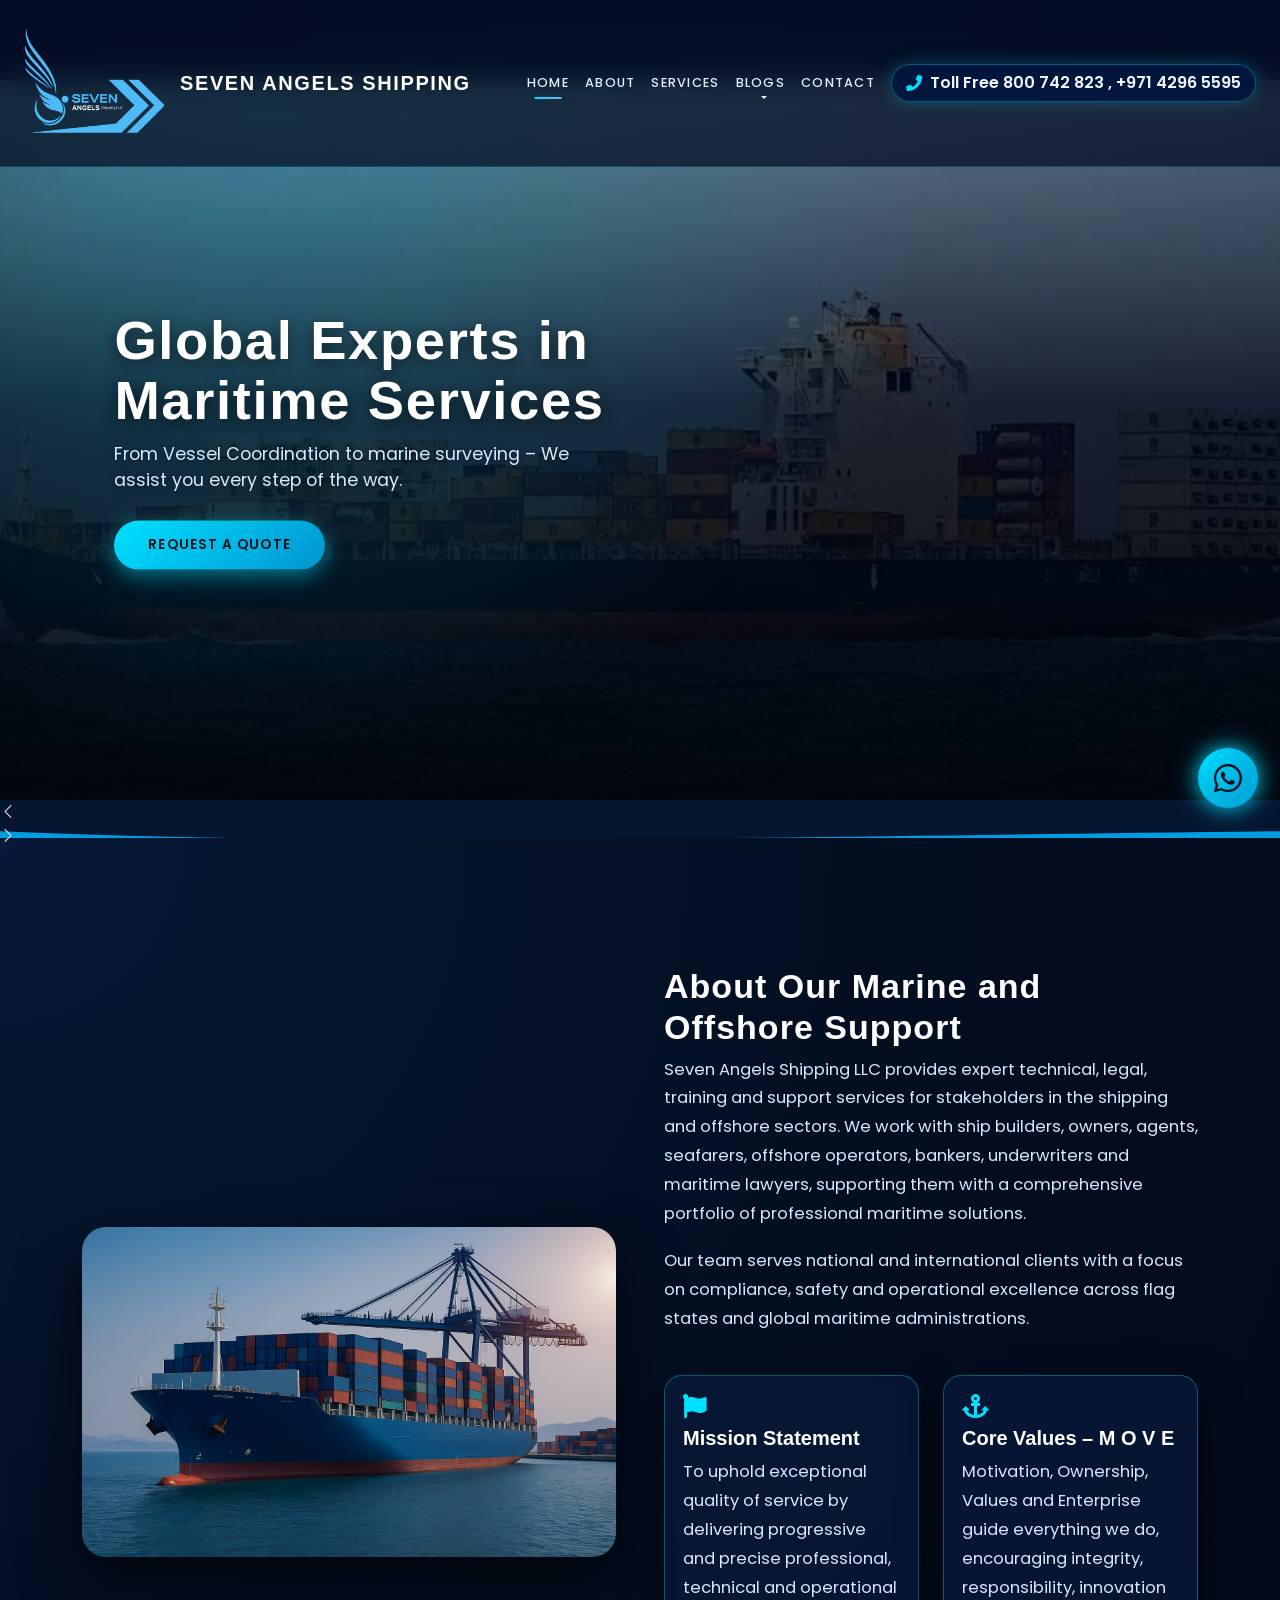
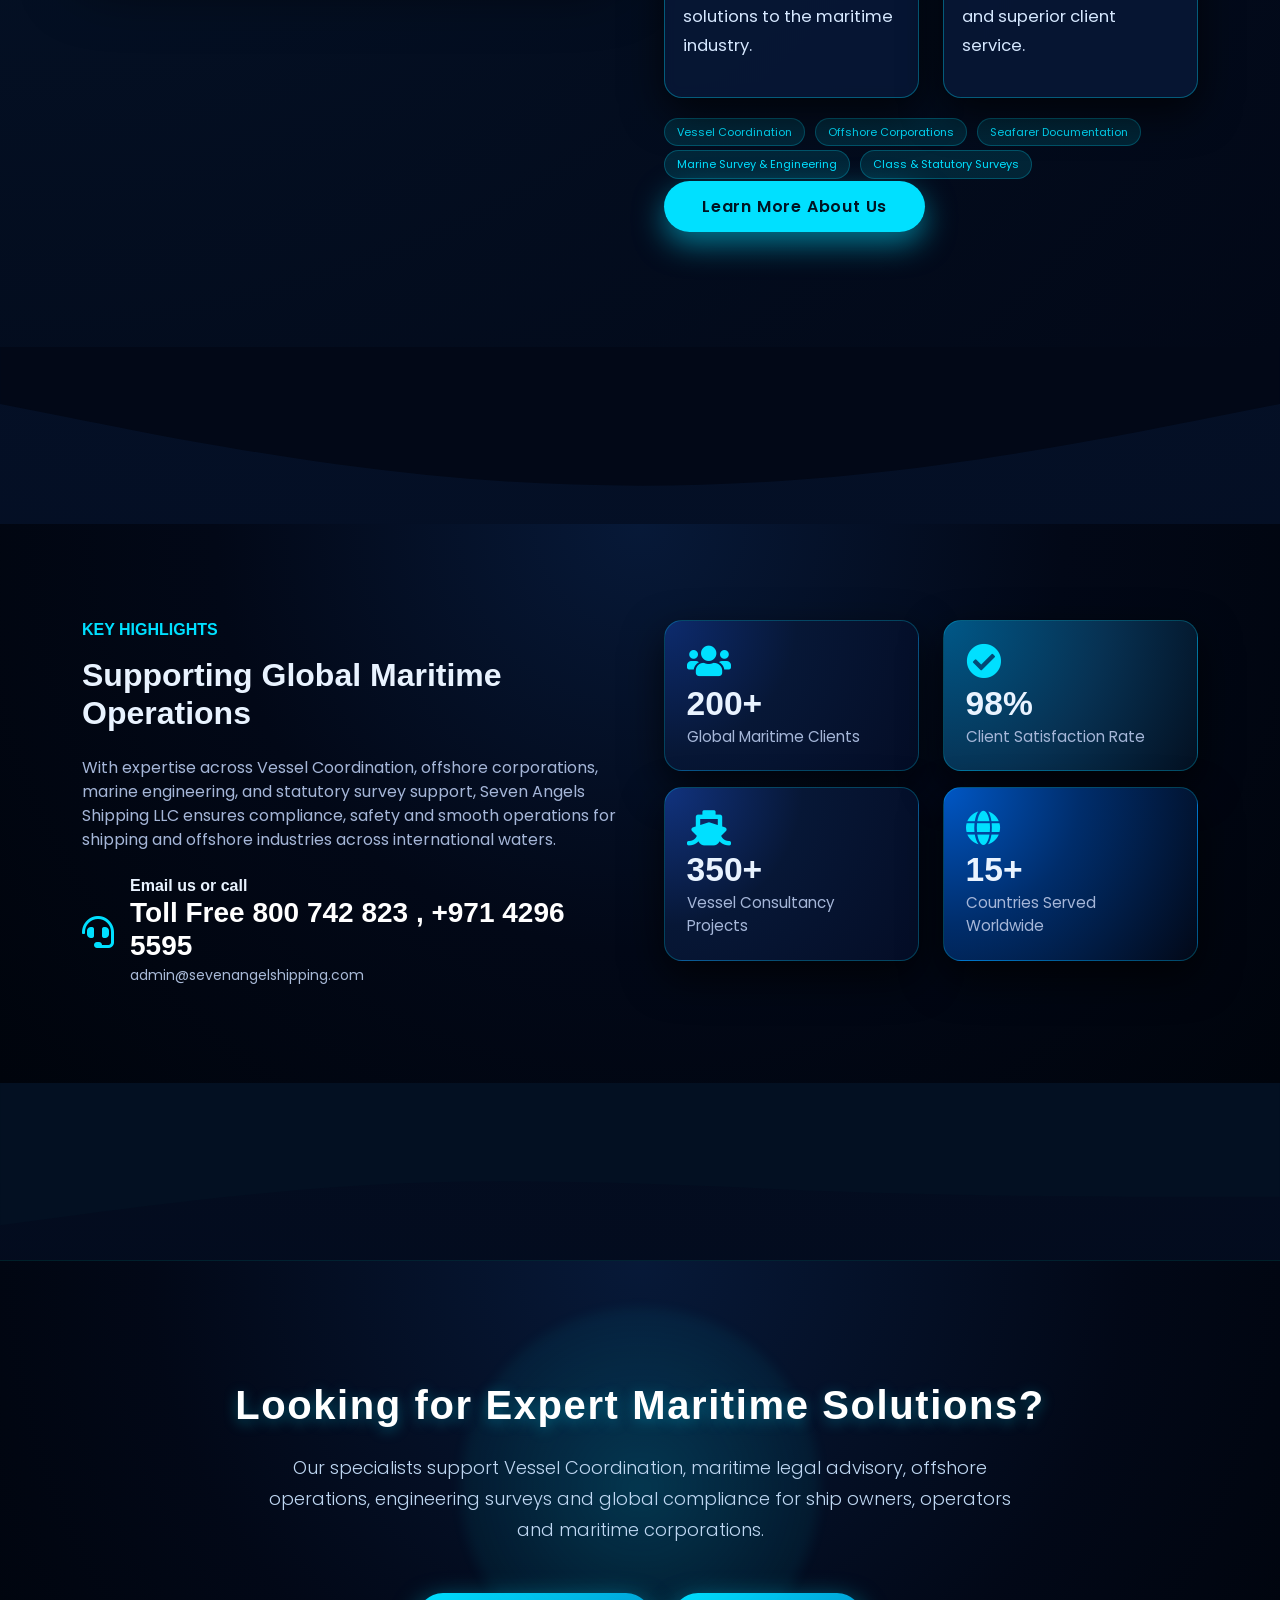
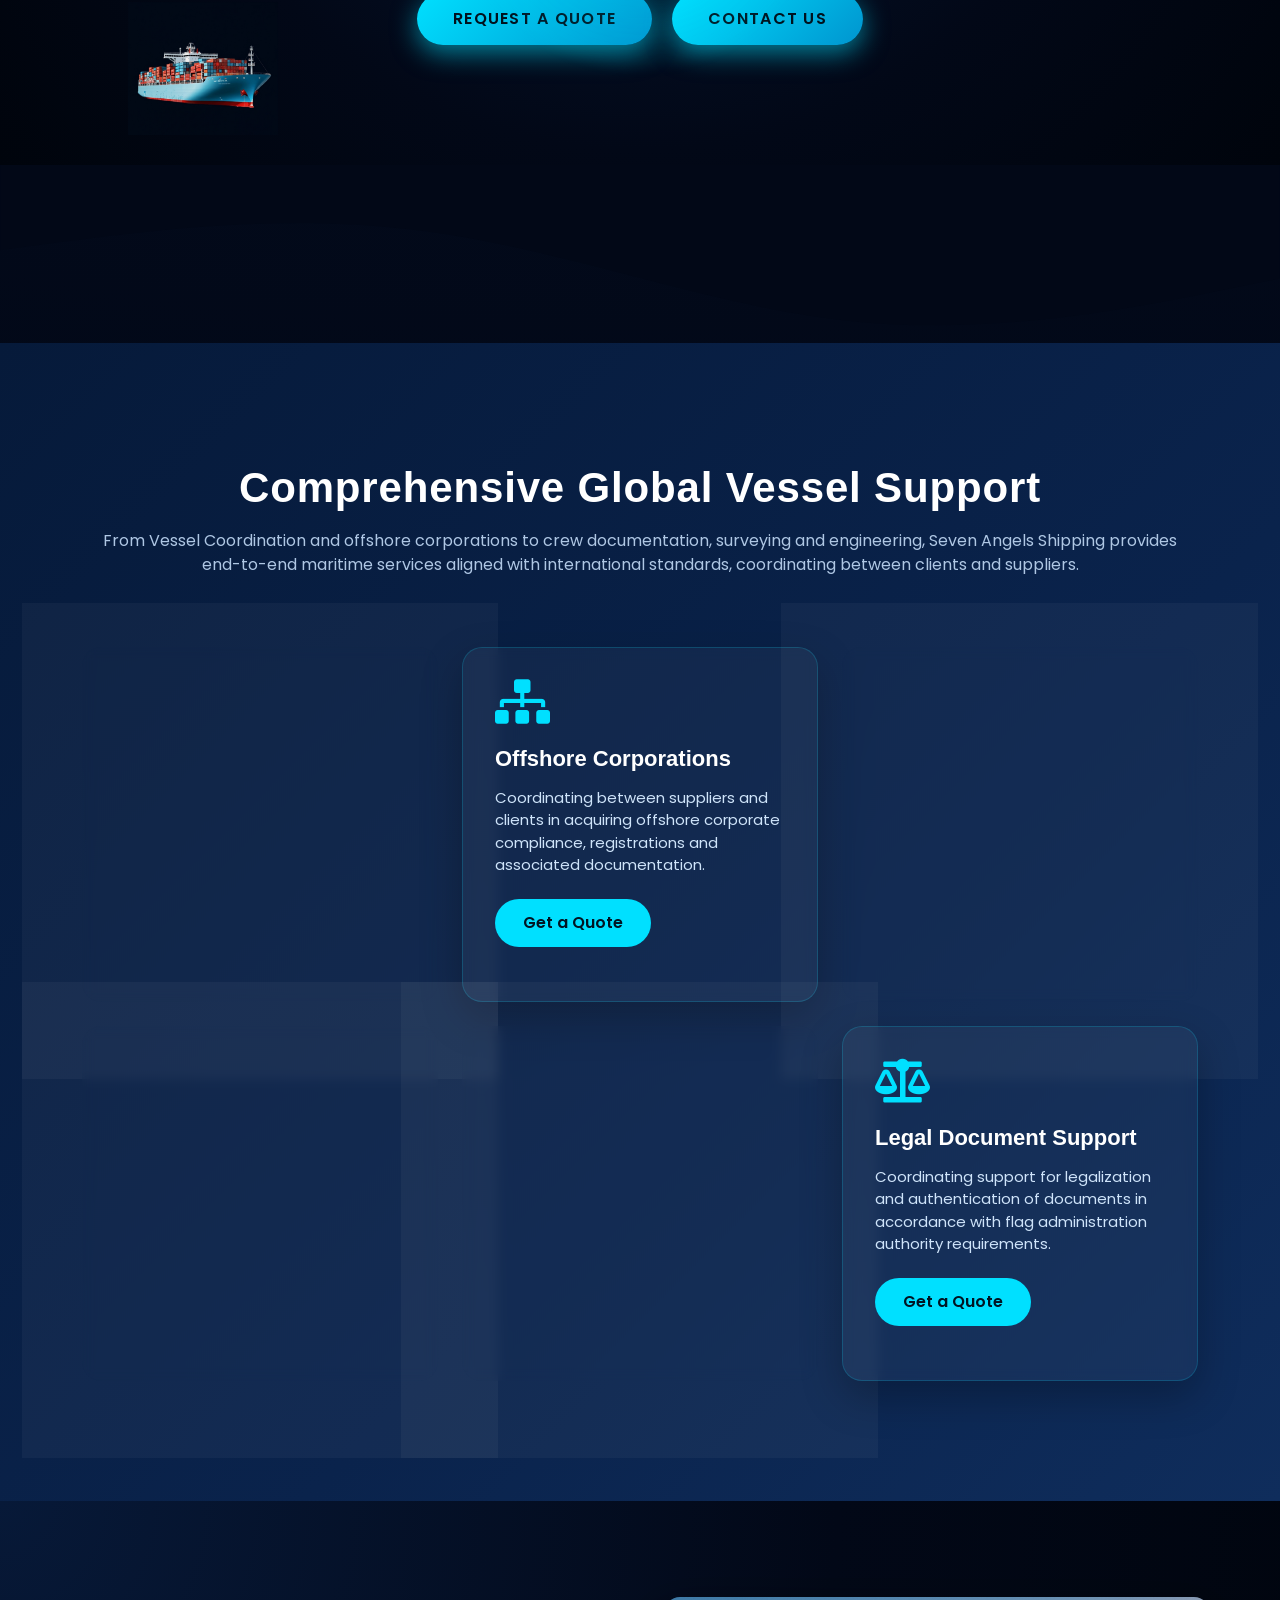
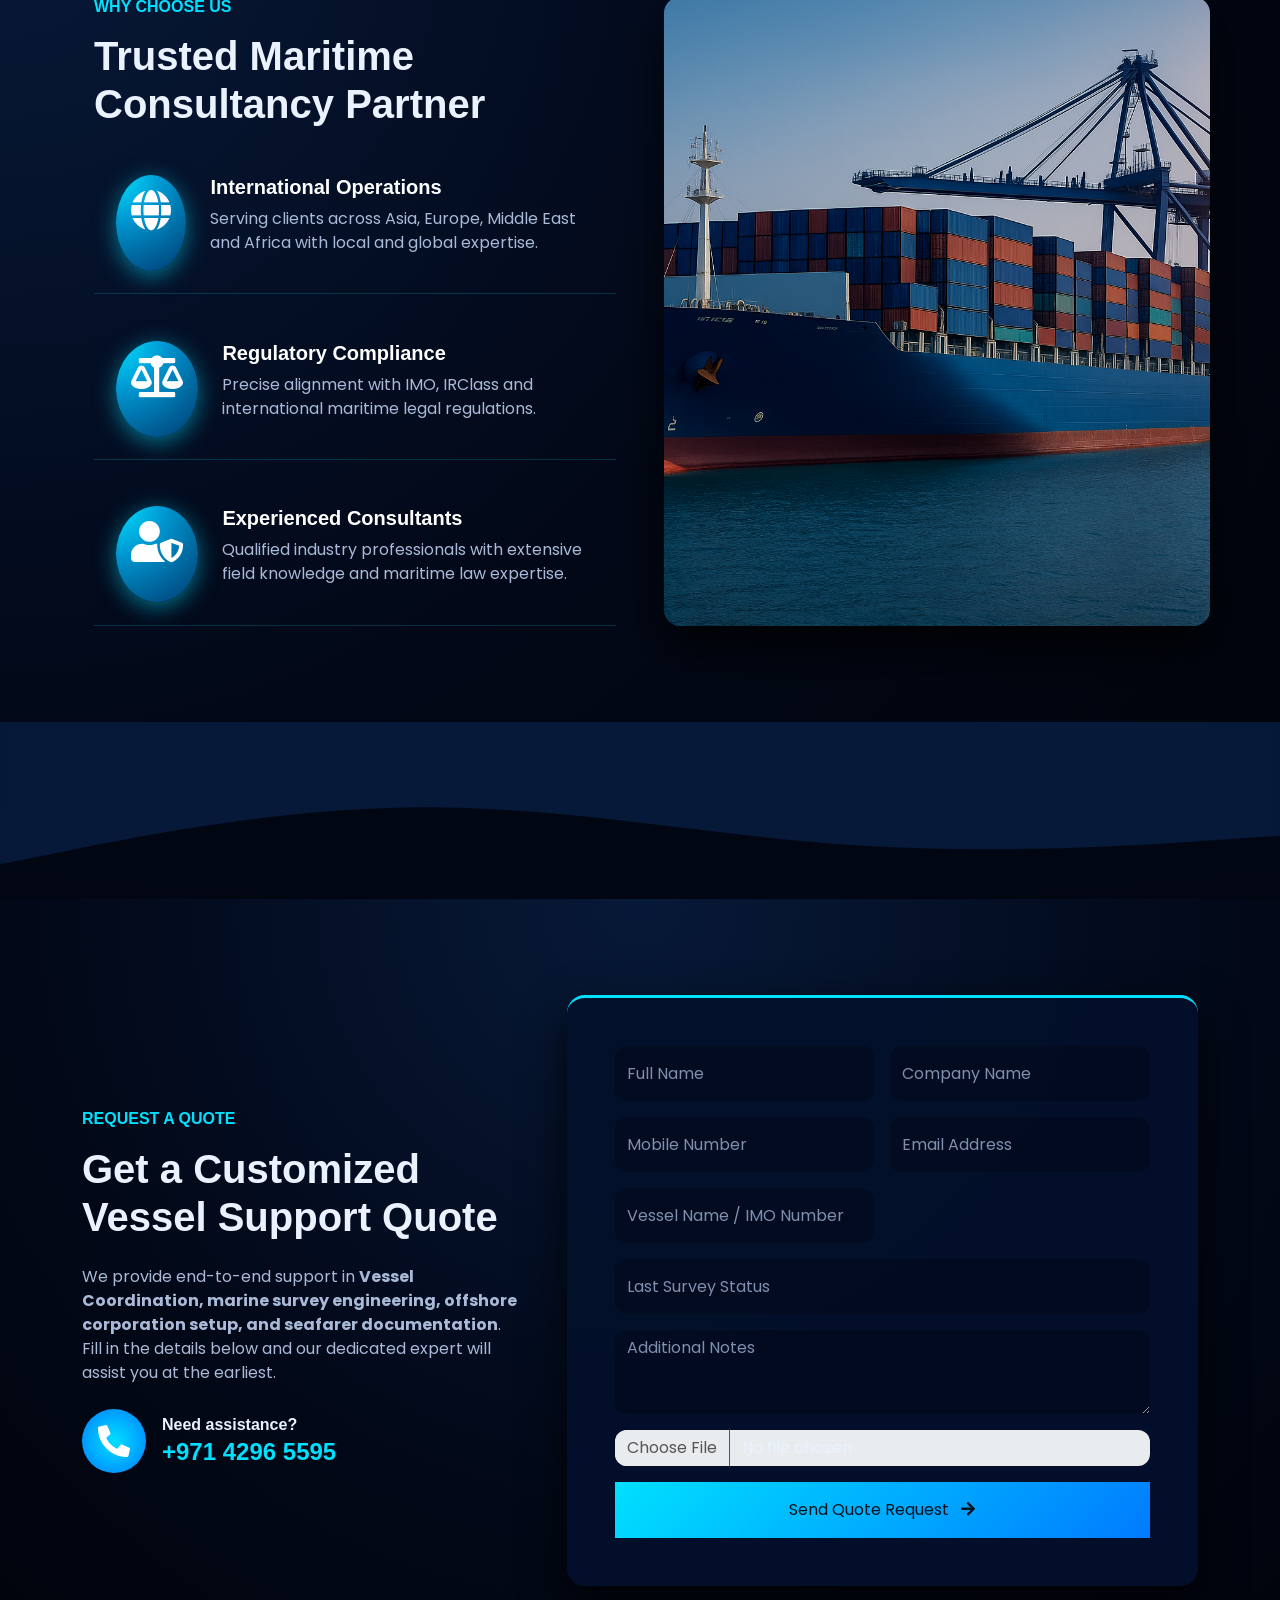
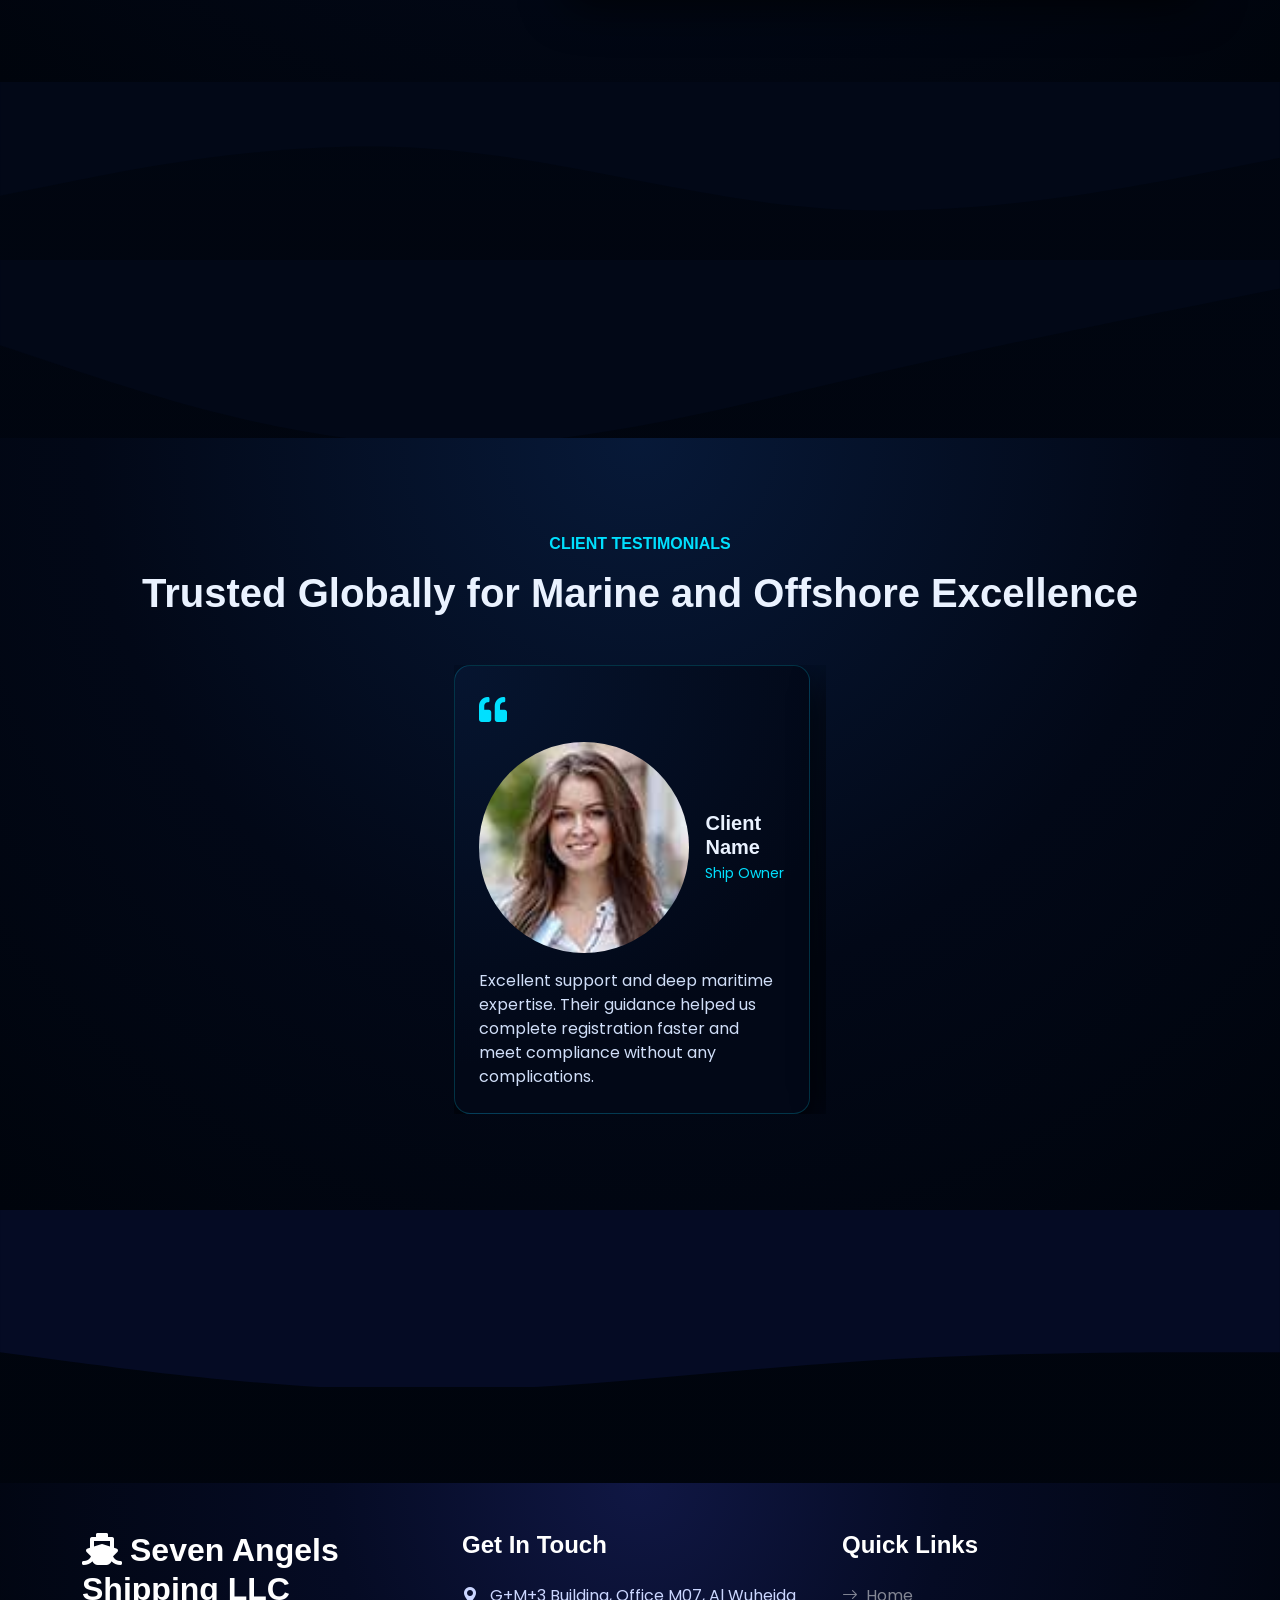
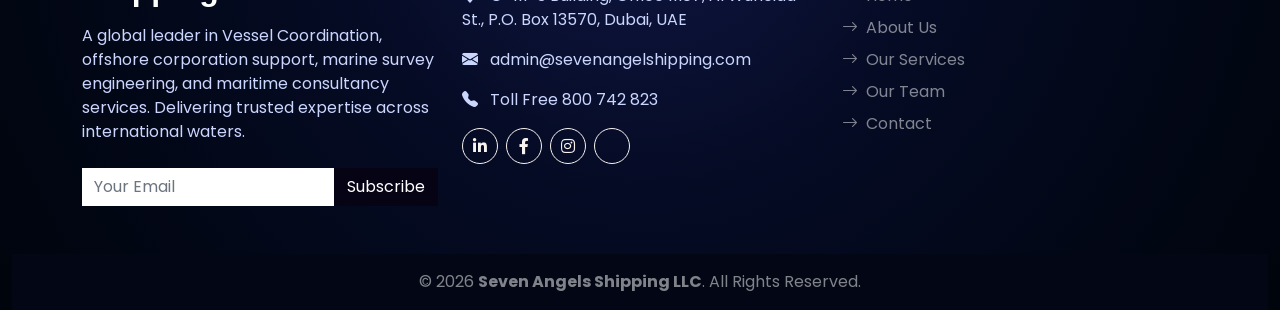
==== index.html @ 39bf5e24 "Update index.html" ====
<!DOCTYPE html>
<html lang="en">

<head>
    <meta charset="utf-8">
    <title>Seven Angels Shipping LLC | Vessel Coordination & Maritime Solutions Dubai</title>
    <meta name="viewport" content="width=device-width, initial-scale=1">
    <meta name="description"
        content="Seven Angels Shipping LLC provides Vessel Coordination, offshore corporation support, marine surveying, crew documentation and maritime engineering solutions in Dubai, UAE.">
    <meta name="keywords"
        content="Seven Angels Shipping, Vessel Coordination UAE, Marine Survey Dubai, Offshore Company Setup, Maritime Consultancy UAE, Crew Certification, Ship Engineering, Marine Documentation">
    <link rel="canonical" href="https://www.sevenangelsshipping.com/">

    <!-- Open Graph -->
    <meta property="og:title" content="Seven Angels Shipping LLC - Maritime & Offshore Solutions">
    <meta property="og:description" content="Marine legal, surveying & registration services trusted globally.">
    <meta property="og:image" content="img/sevenangelsslogo.png">
    <meta property="og:url" content="https://www.sevenangelsshipping.com">
    <meta property="og:type" content="website">

    <!-- Favicon -->
    <link href="img/sevenangelsslogo.png" rel="icon">

    <!-- Fonts & Icons -->
    <link href="https://fonts.googleapis.com/css2?family=Poppins:wght@400;500;600;700&display=swap" rel="stylesheet">
    <link href="https://cdnjs.cloudflare.com/ajax/libs/font-awesome/5.10.0/css/all.min.css" rel="stylesheet">
    <link href="https://cdn.jsdelivr.net/npm/bootstrap-icons@1.4.1/font/bootstrap-icons.css" rel="stylesheet">

    <!-- Libraries -->
    <link href="lib/owlcarousel/assets/owl.carousel.min.css" rel="stylesheet">
    <link href="css/bootstrap.min.css" rel="stylesheet">

    <!-- ================== PAGE CSS ================== -->
    <style>
        :root {
            --sa-blue-main: #1A73E8;
            --sa-blue-deep: #0B4BB3;
            --sa-blue-soft: #64B5F6;
            --sa-dark: #0A2D5A;
            --sa-bg-deep: #020817;
            --sa-text-main: #E5EEFF;
            --sa-text-muted: #A5B6D8;
            --midnight-blue: #061A3A;
            --ocean-glow: #00E0FF;
        }

        * {
            box-sizing: border-box;
        }

        html,
        body {
            margin: 0;
            padding: 0;
        }

        body {
            font-family: 'Poppins', sans-serif;
            background: radial-gradient(circle at top, #071938 0%, #020817 45%, #00040c 100%);
            color: var(--sa-text-main);
            overflow-x: hidden;
        }

        img {
            max-width: 100%;
            height: auto;
            display: block;
        }

        a {
            text-decoration: none;
        }

        /* ===================== NAVBAR ===================== */

        .sa-navbar {
            background: rgba(3, 11, 32, 0.7);
            backdrop-filter: blur(14px);
            transition: background 0.35s ease, box-shadow 0.35s ease, padding 0.2s ease;
            padding: 8px 0;
            border-bottom: 1px solid rgba(0, 224, 255, 0.18);
            z-index: 9999;
        }

        .sa-navbar.scrolled {
            background: rgba(5, 16, 43, 0.97);
            box-shadow: 0 10px 35px rgba(0, 0, 0, 0.65);
        }

        .sa-navbar .navbar-brand img {
            height: 140px;
            width: auto;
        }

        @media (max-width: 480px) {
            .sa-navbar .navbar-brand img {
                height: 65px;
            }
        }


        .sa-navbar .navbar-brand h2 {
            font-size: 20px;
            color: #ffffff;
            letter-spacing: 0.08em;
            font-weight: 700;
            text-transform: uppercase;
            margin: 0;
        }

        .sa-navbar .nav-link {
            color: #E3EEFF !important;
            font-weight: 500;
            padding: 12px 16px;
            letter-spacing: 0.10em;
            text-transform: uppercase;
            font-size: 0.8rem;
            transition: color 0.3s ease;
            position: relative;
        }

        .sa-navbar .nav-link::after {
            content: "";
            position: absolute;
            left: 50%;
            bottom: 6px;
            width: 0;
            height: 2px;
            background: linear-gradient(90deg, #00e0ff, #64b5f6);
            transform: translateX(-50%);
            transition: width 0.25s ease;
        }

        .sa-navbar .nav-link:hover {
            color: #00e0ff !important;
        }

        .sa-navbar .nav-link:hover::after,
        .sa-navbar .nav-link.active::after {
            width: 46%;
        }

        .dropdown-menu {
            border-radius: 14px;
            background: #050e24;
            border: 1px solid rgba(0, 224, 255, 0.25);
            padding: 6px 0;
            box-shadow: 0 18px 40px rgba(0, 0, 0, 0.7);
        }

        .dropdown-menu .dropdown-item {
            padding: 10px 18px;
            font-size: 0.85rem;
            color: #e6f1ff;
        }

        .dropdown-menu .dropdown-item:hover {
            background: rgba(0, 224, 255, 0.08);
            color: #00e0ff;
        }

        .navbar-toggler {
            border: none;
        }

        .navbar-toggler:focus {
            box-shadow: none;
            outline: none;
        }

        .navbar-dark .navbar-toggler-icon {
            background-image: url("data:image/svg+xml,%3csvg xmlns='http://www.w3.org/2000/svg' viewBox='0 0 30 30'%3e%3cpath stroke='rgba%28255,255,255,0.9%29' stroke-linecap='round' stroke-miterlimit='10' stroke-width='2' d='M4 7h22M4 15h22M4 23h22'/%3e%3c/svg%3e");
        }

        .navbar-collapse {
            text-align: right;
        }

        .phone-badge {
            background: rgba(2, 23, 63, 0.95);
            border: 1px solid rgba(0, 224, 255, 0.35);
            color: #f0f7ff;
            border-radius: 999px;
            padding: 6px 14px;
            font-weight: 600;
            display: inline-flex;
            align-items: center;
            gap: 8px;
            box-shadow: 0 0 18px rgba(0, 224, 255, 0.25);
            white-space: nowrap;
        }

        .phone-badge i {
            color: #00e0ff;
        }

        @media (max-width: 991.98px) {
            .navbar-collapse {
                background: rgba(3, 11, 32, 0.98);
                margin-top: 8px;
                border-radius: 0 0 12px 12px;
                padding: 8px 0;
            }

            .phone-badge {
                display: none !important;
            }

            .sa-navbar .nav-link {
                padding: 10px 18px;
            }
        }

        @media (max-width: 400px) {
            .sa-navbar .navbar-brand img {
                height: 52px;
            }

            .sa-navbar .navbar-brand h2 {
                font-size: 14px;
            }
        }

        /* ===================== HERO / CAROUSEL ===================== */

        .header-carousel .owl-carousel-item {
            position: relative;
        }

        .header-carousel .owl-carousel-item img {
            height: 80vh;
            width: 100%;
            object-fit: cover;
            filter: brightness(88%) contrast(108%) saturate(115%);
        }

        .carousel-overlay {
            position: absolute;
            inset: 0;
            background:
                radial-gradient(circle at 20% 0%, rgba(0, 224, 255, 0.23), transparent 55%),
                linear-gradient(to bottom, rgba(1, 6, 20, 0.1), rgba(3, 9, 27, 0.82) 45%, rgba(1, 4, 12, 0.97) 100%);
            z-index: 1;
        }

        .carousel-caption-container {
            position: absolute;
            top: 50%;
            left: 8%;
            transform: translateY(-50%);
            z-index: 2;
            max-width: 600px;
        }

        .banner-title {
            font-size: 3.4rem;
            font-weight: 800;
            color: #ffffff;
            letter-spacing: 0.03em;
            line-height: 1.1;
            text-shadow: 0 4px 16px rgba(0, 0, 0, 0.6);
        }

        .banner-sub {
            font-size: 1.1rem;
            color: #d7eaff;
            max-width: 460px;
            margin-top: 10px;
            margin-bottom: 28px;
            text-shadow: 0 2px 10px rgba(0, 0, 0, 0.5);
        }

        .btn-banner {
            background: linear-gradient(135deg, #00e0ff, #0095cf);
            padding: 14px 34px;
            border-radius: 30px;
            color: #00121e;
            font-weight: 600;
            border: none;
            letter-spacing: 0.08em;
            text-transform: uppercase;
            font-size: 0.85rem;
            box-shadow: 0 6px 22px rgba(0, 224, 255, 0.5);
            transition: 0.35s ease;
        }

        .btn-banner:hover {
            background: #5af1ff;
            color: #00121e;
            transform: translateY(-3px);
            box-shadow: 0 12px 30px rgba(0, 224, 255, 0.7);
        }

        @media (max-width: 768px) {
            .header-carousel .owl-carousel-item img {
                height: 60vh;
            }

            .carousel-caption-container {
                left: 6%;
                max-width: 92%;
            }

            .banner-title {
                font-size: 2.1rem;
            }

            .banner-sub {
                font-size: 0.95rem;
                margin-bottom: 20px;
            }

            .btn-banner {
                padding: 10px 24px;
                font-size: 0.8rem;
            }
        }

        @media (max-width: 480px) {
            .header-carousel .owl-carousel-item img {
                height: 56vh;
            }

            .banner-title {
                font-size: 1.8rem;
            }
        }

        /* ================= WATER STRIP ================= */
        .water-flow {
            height: 40px;
            margin-top: -30px;
            margin-bottom: -20px;
            overflow: hidden;
        }

        .water-flow svg {
            width: 200%;
            height: 100%;
            animation: waveFlow 16s linear infinite;
            opacity: 0.85;
        }

        @keyframes waveFlow {
            0% {
                transform: translateX(0);
            }

            100% {
                transform: translateX(-50%);
            }
        }

        @media (max-width: 500px) {
            .water-flow {
                height: 28px;
                margin-top: -20px;
            }
        }

        /* ================= ABOUT PREMIUM ================= */
        .about-premium {
            background: radial-gradient(circle at top left, #071938 0%, #041024 40%, #020817 100%);
            padding: 80px 0;
            position: relative;
            overflow: hidden;
        }

        .ocean-layer {
            position: absolute;
            left: 0;
            width: 200%;
            height: 100px;
            background-repeat: repeat-x;
            bottom: 0;
            opacity: 0.25;
            pointer-events: none;
        }

        .wave-1 {
            background-image: url('img/waves/wave1.svg');
            animation: waveMove 22s linear infinite;
        }

        .wave-2 {
            background-image: url('img/waves/wave2.svg');
            animation: waveMove 32s linear infinite;
            opacity: 0.2;
        }

        .wave-3 {
            background-image: url('img/waves/wave3.svg');
            animation: waveMove 45s linear infinite;
            opacity: 0.15;
        }

        @keyframes waveMove {
            0% {
                transform: translateX(0);
            }

            100% {
                transform: translateX(-50%);
            }
        }

        .about-visual {
            height: 330px;
            border-radius: 24px;
            overflow: hidden;
            box-shadow: 0 25px 60px rgba(0, 0, 0, 0.7);
        }

        .about-visual img {
            width: 100%;
            height: 100%;
            object-fit: cover;
            animation: floatShip 6s ease-in-out infinite;
            opacity: 0.95;
        }

        @keyframes floatShip {
            0% {
                transform: translateY(0);
            }

            50% {
                transform: translateY(-10px);
            }

            100% {
                transform: translateY(0);
            }
        }

        .about-text-area {
            color: #E8F4FF;
        }

        .about-text-area h2 {
            font-size: 34px;
            font-weight: 800;
            letter-spacing: 0.03em;
            color: #ffffff;
        }

        .about-text-area p {
            font-size: 16.5px;
            line-height: 1.75;
            margin-bottom: 18px;
            color: #d6e8ff;
        }

        .premium-card {
            background: rgba(9, 25, 58, 0.76);
            border: 1px solid rgba(0, 224, 255, 0.35);
            padding: 18px;
            border-radius: 18px;
            backdrop-filter: blur(6px);
            transition: 0.35s ease;
            box-shadow: 0 14px 40px rgba(0, 0, 0, 0.7);
            height: 100%;
        }

        .premium-card:hover {
            transform: translateY(-4px);
            box-shadow: 0 20px 50px rgba(0, 224, 255, 0.28);
            border-color: var(--ocean-glow);
        }

        .premium-card i {
            font-size: 24px;
            color: var(--ocean-glow);
            margin-bottom: 8px;
        }

        .premium-pill {
            display: inline-block;
            padding: 5px 12px;
            border-radius: 999px;
            background: rgba(0, 224, 255, 0.12);
            color: var(--ocean-glow);
            font-size: 11px;
            margin: 4px 6px 0 0;
            border: 1px solid rgba(0, 224, 255, 0.25);
        }

        .btn-premium {
            background: var(--ocean-glow);
            color: #001423;
            padding: 14px 38px;
            border-radius: 30px;
            font-weight: 600;
            letter-spacing: 0.05em;
            border: none;
            transition: 0.35s ease;
            box-shadow: 0 12px 30px rgba(0, 224, 255, 0.5);
        }

        .btn-premium:hover {
            background: #5af1ff;
            transform: translateY(-3px);
            box-shadow: 0 14px 40px rgba(0, 224, 255, 0.8);
        }

        @media (max-width: 600px) {
            .about-premium {
                padding: 50px 0;
            }

            .about-visual {
                height: 220px;
                border-radius: 14px;
            }

            .about-text-area h2 {
                font-size: 26px;
            }

            .about-text-area p {
                font-size: 14px;
            }
        }

        /* ============ WAVES BETWEEN SECTIONS ============ */
        .wave-divider svg {
            display: block;
            width: 100%;
            height: auto;
        }

        /* ================= FACTS SECTION ================= */
        .facts-sa {
            background: radial-gradient(circle at top, #071938 0%, #020817 50%, #00040c 100%);
            color: var(--sa-text-main);
        }

        .facts-sa h2,
        .facts-sa h6 {
            color: #e9f3ff;
        }

        .facts-sa p {
            color: var(--sa-text-muted);
        }

        .facts-sa .fact-icon-card {
            border-radius: 18px;
            padding: 1.35rem;
            transition: all 0.4s ease;
            background: radial-gradient(circle at top left, #0d2b6e 0%, #071736 45%, #040d26 100%);
            box-shadow: 0 16px 40px rgba(0, 0, 0, 0.7);
            color: #ffffff;
            border: 1px solid rgba(0, 224, 255, 0.25);
        }

        .facts-sa .fact-icon-card.secondary {
            background: radial-gradient(circle at top left, #11337f 0%, #071736 45%, #040d26 100%);
        }

        .facts-sa .fact-icon-card.light {
            background: radial-gradient(circle at top left, #005888 0%, #073152 55%, #031021 100%);
        }

        .facts-sa .fact-icon-card:hover {
            transform: translateY(-10px);
            box-shadow: 0 22px 50px rgba(0, 224, 255, 0.4);
        }

        .facts-sa .fact-icon-card i {
            font-size: 2.2rem;
            margin-bottom: 0.35rem;
            color: #00e0ff;
        }

        .facts-sa .fact-icon-card h2 {
            font-size: 2.1rem;
            font-weight: 700;
            margin-bottom: 0.1rem;
        }

        .facts-sa .fact-icon-card p {
            font-size: 0.95rem;
            margin: 0;
        }

        /* ================= CTA SECTION ================= */
        .cta-section {
            background: radial-gradient(circle at top, #0b2a63 0%, #031022 60%, #00040c 100%);
            color: #fff;
            padding: 80px 20px;
            text-align: center;
            position: relative;
            overflow: hidden;
        }

        .pulse-circle {
            position: absolute;
            top: 50%;
            left: 50%;
            width: 260px;
            height: 260px;
            transform: translate(-50%, -50%);
            border-radius: 50%;
            background: radial-gradient(circle, rgba(0, 224, 255, 0.25), transparent 65%);
            animation: pulse 3.5s infinite;
        }

        @keyframes pulse {
            0% {
                transform: translate(-50%, -50%) scale(1);
                opacity: 0.4;
            }

            50% {
                transform: translate(-50%, -50%) scale(1.2);
                opacity: 0.7;
            }

            100% {
                transform: translate(-50%, -50%) scale(1);
                opacity: 0.4;
            }
        }

        .cta-btn {
            padding: 14px 38px;
            border-radius: 50px;
            font-weight: 500;
            text-transform: uppercase;
            background: #fff;
            color: #003566;
            transition: all 0.35s ease-in-out;
            box-shadow: 0 6px 24px rgba(255, 255, 255, 0.35);
        }

        .cta-btn:hover {
            background: #eaf3ff;
            box-shadow: 0 10px 30px rgba(0, 224, 255, 0.45);
            transform: translateY(-4px);
        }

        .floating-ship {
            width: 90px;
            position: absolute;
            bottom: 30px;
            left: 10%;
            animation: floatShipSmall 6s ease-in-out infinite;
            filter: none;
            box-shadow: none !important;
             background: transparent !important;
            margin-top: 50px; 
        }

        @keyframes floatShipSmall {

            0%,
            100% {
                transform: translateY(0px) rotate(-1deg);
            }

            50% {
                transform: translateY(-15px) rotate(3deg);
            }
        }

        /* ================= FEATURES SECTION ================= */
        .feature {
            background: radial-gradient(circle at top left, #071938 0%, #020817 55%, #00040c 100%);
        }

        .feature h1,
        .feature h6 {
            color: #eaf2ff;
        }

        .feature p {
            color: #a9bad8;
        }

        .sa-feature-icon {
            font-size: 2.6rem;
            color: #ffffff;
            padding: 15px;
            border-radius: 50%;
            background: radial-gradient(circle at top left, #00e0ff 0%, #0095cf 40%, #003b70 100%);
            box-shadow: 0px 5px 22px rgba(0, 224, 255, 0.5);
        }

        .sa-feature-box {
            padding: 1.4rem;
            border-bottom: 1px solid rgba(0, 224, 255, 0.18);
        }

        .sa-side-image img {
            object-fit: cover;
            border-radius: 16px;
            filter: brightness(92%) contrast(108%);
            box-shadow: 0 22px 45px rgba(0, 0, 0, 0.8);
        }

        /* ================= QUOTE SECTION ================= */
        .quote-section {
            background: radial-gradient(circle at top, #071938 0%, #020817 60%, #00040c 100%);
        }

        .quote-card {
            border-top: 3px solid #00e0ff;
            background: rgba(4, 16, 43, 0.96);
            color: #e9f3ff;
            border-radius: 18px;
            box-shadow: 0 18px 45px rgba(0, 0, 0, 0.75);
        }

        .quote-card input,
        .quote-card textarea,
        .quote-card input:focus,
        .quote-card textarea:focus {
            background: rgba(3, 10, 30, 0.9);
            color: #e9f3ff;
            border-radius: 12px;
            border: 1px solid rgba(0, 224, 255, 0.35);
            box-shadow: none;
        }

        .quote-card input::placeholder,
        .quote-card textarea::placeholder {
            color: #7f8fae;
        }

        /* ================= TEAM ================= */
        .team-section {
            background: radial-gradient(circle at top left, #071938 0%, #020817 55%, #00040c 100%);
        }

        .team-card {
            background: radial-gradient(circle at top, #071838 0%, #020817 70%);
            border-radius: 16px;
            overflow: hidden;
            box-shadow: 0 18px 45px rgba(0, 0, 0, 0.75);
            text-align: center;
            padding-bottom: 1rem;
            border: 1px solid rgba(0, 224, 255, 0.2);
        }

        .team-img {
            position: relative;
            overflow: hidden;
        }

        .team-img img {
            width: 100%;
            display: block;
        }

        .team-img .overlay {
            position: absolute;
            inset: 0;
            background: linear-gradient(to top, rgba(0, 0, 0, 0.7), transparent);
            opacity: 0;
            transition: opacity 0.3s ease;
            display: flex;
            align-items: flex-end;
            justify-content: center;
            padding-bottom: 10px;
        }

        .team-card:hover .overlay {
            opacity: 1;
        }

        .social-icons a {
            display: inline-flex;
            width: 34px;
            height: 34px;
            align-items: center;
            justify-content: center;
            border-radius: 50%;
            background: #ffffff;
            color: #007bff;
            margin: 0 4px;
            font-size: 16px;
        }

        /* ================= TESTIMONIALS ================= */
        .testimonial-section {
            background: radial-gradient(circle at top, #071938 0%, #020817 55%, #00040c 100%);
        }

        .testimonial-card {
            background: radial-gradient(circle at top left, #061530 0%, #020817 70%);
            border-radius: 16px;
            box-shadow: 0 16px 40px rgba(0, 0, 0, 0.8);
            border: 1px solid rgba(0, 224, 255, 0.2);
            color: #e9f3ff;
        }

        .quote-icon {
            color: #00e0ff;
            font-size: 28px;
            margin-bottom: 10px;
        }

        /* ================= FOOTER ================= */
        footer {
            margin-top: 6rem;
            background: radial-gradient(circle at top, #101744 0%, #050b24 40%, #00040c 100%);
        }

        footer p,
        footer a {
            color: #cbd6ff;
        }

        footer h4,
        footer h2 {
            color: #ffffff;
        }

        footer .btn-square {
            width: 36px;
            height: 36px;
            border-radius: 50%;
            padding: 0;
            display: inline-flex;
            align-items: center;
            justify-content: center;
        }

        .footer-bottom {
            background: #030715;
        }

        /* ================= BACK TO TOP ================= */
        .back-to-top {
            position: fixed;
            right: 22px;
            bottom: 22px;
            width: 52px;
            height: 52px;
            background: linear-gradient(135deg, #00e0ff, #0095cf);
            color: #002235;
            border-radius: 50%;
            border: none;
            display: flex;
            justify-content: center;
            align-items: center;
            font-size: 22px;
            cursor: pointer;
            box-shadow: 0 8px 24px rgba(0, 224, 255, 0.35);
            z-index: 9999;
            transition: 0.3s ease;
            opacity: 0;
            pointer-events: none;
        }

        .back-to-top.show {
            opacity: 1;
            pointer-events: auto;
        }

        .back-to-top:hover {
            transform: translateY(-4px);
            box-shadow: 0 14px 32px rgba(0, 224, 255, 0.45);
        }

        @media (max-width: 480px) {
            .back-to-top {
                right: 16px;
                bottom: 16px;
                width: 46px;
                height: 46px;
                font-size: 20px;
            }
        }
    </style>
</head>

<body>

    <!-- ================= NAVBAR ================= -->
    <nav id="saNavbar" class="navbar navbar-expand-lg navbar-dark fixed-top sa-navbar">
        <div class="container-fluid px-4">

            <!-- BRAND -->
            <a href="index.html" class="navbar-brand d-flex align-items-center">
                <img src="img/SEVEN ANGELS (1).png" alt="Seven Angels Logo">
                <div class="ms-3">
                    <h2>Seven Angels Shipping</h2>
                </div>
            </a>

            <!-- TOGGLER BUTTON -->
            <button class="navbar-toggler" type="button" data-bs-toggle="collapse" data-bs-target="#navbarNav">
                <span class="navbar-toggler-icon"></span>
            </button>

            <!-- MENU ITEMS -->
            <div class="collapse navbar-collapse" id="navbarNav">
                <ul class="navbar-nav ms-auto mb-2 mb-lg-0 align-items-lg-center">

                    <li class="nav-item"><a class="nav-link active" href="index.html">Home</a></li>
                    <li class="nav-item"><a class="nav-link" href="about.html">About</a></li>
                    <li class="nav-item"><a class="nav-link" href="service.html">Services</a></li>

                    <li class="nav-item dropdown">
                        <a class="nav-link dropdown-toggle" href="#" data-bs-toggle="dropdown">Blogs</a>
                        <ul class="dropdown-menu dropdown-menu-end">
                            <li><a class="dropdown-item" href="blog.html">Read blogs</a></li>

                        </ul>
                    </li>

                    <li class="nav-item"><a class="nav-link" href="contact.html">Contact</a></li>

                    <!-- PHONE BADGE (desktop only) -->
                    <li class="nav-item d-none d-lg-block ms-lg-2">
                        <span class="phone-badge">
                            <i class="fa fa-phone"></i> Toll Free 800 742 823 , +971 4296 5595
                        </span>
                    </li>

                </ul>
            </div>

        </div>
    </nav>
    <!-- ================= NAVBAR END ================= -->

    <!-- ================= HERO / CAROUSEL ================= -->
    <div class="container-fluid p-0" style="margin-top:80px;">
        <div class="owl-carousel header-carousel position-relative">

            <!-- SLIDE 1 -->
            <div class="owl-carousel-item">
                <img class="img-fluid" src="img/carousel-1.jpg" alt="Marine Vessel">
                <div class="carousel-overlay"></div>
                <div class="container carousel-caption-container">
                    <h1 class="banner-title">Global Experts in Maritime Services</h1>
                    <p class="banner-sub">
                        From Vessel Coordination to marine surveying – We assist you every step of the way.
                    </p>
                    <a href="contact.html" class="btn btn-banner">Request a Quote</a>
                </div>
            </div>

            <!-- SLIDE 2 -->
            <div class="owl-carousel-item">
                <img class="img-fluid" src="img/carousel-2.png" loading="lazy" alt="Shipping & Offshore">
                <div class="carousel-overlay"></div>
                <div class="container carousel-caption-container">
                    <h1 class="banner-title">Reliable Offshore & Engineering Solutions</h1>
                    <p class="banner-sub">
                        Certified specialists in naval architecture, inspections & statutory compliance.
                    </p>
                    <a href="service.html" class="btn btn-banner">Explore Services</a>
                </div>
            </div>

        </div>
    </div>

    <!-- WATER STRIP -->
    <div class="water-flow">
        <svg viewBox="0 0 1200 120" preserveAspectRatio="none">
            <path d="M0,40 C300,120 600,-20 1200,50 L1200 120 L0 120 Z" fill="#00b4ff" />
        </svg>
    </div>

    <!-- ================= ABOUT PREMIUM SECTION ================= -->
    <section class="about-premium">

        <!-- Ocean Parallax Layers -->
        <div class="ocean-layer wave-1"></div>
        <div class="ocean-layer wave-2"></div>
        <div class="ocean-layer wave-3"></div>

        <div class="container py-5">
            <div class="row g-5 align-items-center">

                <!-- LEFT IMAGE -->
                <div class="col-lg-6">
                    <div class="about-visual">
                        <img src="img/carousel-2.png" alt="Seven Angels Marine Operations">
                    </div>
                </div>

                <!-- RIGHT TEXT -->
                <div class="col-lg-6 about-text-area">
                    <h2>About Our Marine and Offshore Support</h2>

                    <p>
                        Seven Angels Shipping LLC provides expert technical, legal, training and support services
                        for stakeholders in the shipping and offshore sectors. We work with ship builders, owners,
                        agents, seafarers, offshore operators, bankers, underwriters and maritime lawyers, supporting
                        them with a comprehensive portfolio of professional maritime solutions.
                    </p>

                    <p>
                        Our team serves national and international clients with a focus on compliance, safety and
                        operational excellence across flag states and global maritime administrations.
                    </p>

                    <div class="row g-4 my-3">
                        <div class="col-sm-6">
                            <div class="premium-card">
                                <i class="fa fa-flag"></i>
                                <h5 class="text-white">Mission Statement</h5>
                                <p>
                                    To uphold exceptional quality of service by delivering progressive and precise
                                    professional, technical and operational solutions to the maritime industry.
                                </p>
                            </div>
                        </div>
                        <div class="col-sm-6">
                            <div class="premium-card">
                                <i class="fa fa-anchor"></i>
                                <h5 class="text-white">Core Values – M O V E</h5>
                                <p>
                                    Motivation, Ownership, Values and Enterprise guide everything we do, encouraging
                                    integrity, responsibility, innovation and superior client service.
                                </p>
                            </div>
                        </div>
                    </div>

                    <!-- Pill Badges -->
                    <div class="my-3">
                        <span class="premium-pill">Vessel Coordination</span>
                        <span class="premium-pill">Offshore Corporations</span>
                        <span class="premium-pill">Seafarer Documentation</span>
                        <span class="premium-pill">Marine Survey &amp; Engineering</span>
                        <span class="premium-pill">Class &amp; Statutory Surveys</span>
                    </div>

                    <a href="about.html" class="btn-premium mt-4">Learn More About Us</a>
                </div>
            </div>
        </div>
    </section>

    <!-- WAVE DIVIDER -->
    <div class="wave-divider">
        <svg viewBox="0 0 1440 200">
            <path fill="#020817" fill-opacity="1"
                d="M0,64L80,80C160,96,320,128,480,144C640,160,800,160,960,144C1120,128,1280,96,1360,80L1440,64L1440,0L0,0Z">
            </path>
        </svg>
    </div>

    <!-- ================= FACTS SECTION ================= -->
    <div class="container-xxl py-5 facts-sa">
        <div class="container py-5">
            <div class="row g-5">
                <!-- Left section -->
                <div class="col-lg-6">
                    <h6 class="text-uppercase mb-3" style="color:#00e0ff;">Key Highlights</h6>
                    <h2 class="mb-4">Supporting Global Maritime Operations</h2>
                    <p class="mb-4">
                        With expertise across Vessel Coordination, offshore corporations, marine engineering, and
                        statutory survey support, Seven Angels Shipping LLC ensures compliance, safety and smooth
                        operations for shipping and offshore industries across international waters.
                    </p>
                    <div class="d-flex align-items-center">
                        <i class="fa fa-headset fa-2x" style="color:#00e0ff;"></i>
                        <div class="ps-3">
                            <h6 class="mb-0" style="color:#e9f3ff;">Email us or call</h6>
                            <h3 class="m-0" style="color:#ffffff;">Toll Free 800 742 823 , +971 4296 5595</h3>
                            <small style="color:#a9bad8;">admin@sevenangelshipping.com</small>
                        </div>
                    </div>
                </div>

                <!-- Right Stats -->
                <div class="col-lg-6">
                    <div class="row g-4 align-items-center">
                        <div class="col-sm-6">
                            <div class="fact-icon-card">
                                <i class="fa fa-users"></i>
                                <h2>200+</h2>
                                <p>Global Maritime Clients</p>
                            </div>
                            <div class="fact-icon-card secondary mt-3">
                                <i class="fa fa-ship"></i>
                                <h2>350+</h2>
                                <p>Vessel Consultancy Projects</p>
                            </div>
                        </div>
                        <div class="col-sm-6">
                            <div class="fact-icon-card light">
                                <i class="fa fa-check-circle"></i>
                                <h2>98%</h2>
                                <p>Client Satisfaction Rate</p>
                            </div>
                            <div class="fact-icon-card mt-3"
                                style="background:radial-gradient(circle at top left,#0057c5 0%,#002d6b 45%,#020817 100%);">
                                <i class="fa fa-globe"></i>
                                <h2>15+</h2>
                                <p>Countries Served Worldwide</p>
                            </div>
                        </div>
                    </div>
                </div>

            </div>
        </div>
    </div>

    <!-- WAVE DIVIDER -->
    <div class="wave-divider">
        <svg viewBox="0 0 1440 200">
            <path fill="#031022" fill-opacity="1"
                d="M0,160L80,149.3C160,139,320,117,480,112C640,107,800,117,960,122.7C1120,128,1280,128,1360,128L1440,128L1440,0L0,0Z">
            </path>
        </svg>
    </div>

    <!-- ================= IMPROVED CTA SECTION ================= -->
    <style>
        .cta-section {
            position: relative;
            text-align: center;
            padding: 120px 20px;
            background: radial-gradient(circle at top, #071938 0%, #020817 60%, #00040c 100%);
            color: #E8F4FF;
            overflow: hidden;
            border-top: 1px solid rgba(0, 224, 255, 0.12);
        }

        /* Pulsating Circle */
        .pulse-circle {
            position: absolute;
            top: 45%;
            left: 50%;
            width: 360px;
            height: 360px;
            background: radial-gradient(circle, rgba(0, 224, 255, 0.18), rgba(0, 224, 255, 0));
            border-radius: 50%;
            transform: translate(-50%, -50%);
            animation: pulseGlowCTA 4s infinite ease-in-out;
            filter: blur(6px);
        }

        @keyframes pulseGlowCTA {
            0% {
                transform: translate(-50%, -50%) scale(1);
                opacity: 0.60;
            }

            50% {
                transform: translate(-50%, -50%) scale(1.18);
                opacity: 1;
            }

            100% {
                transform: translate(-50%, -50%) scale(1);
                opacity: 0.60;
            }
        }

        /* Title */
        .cta-section h2 {
            font-size: 40px;
            font-weight: 800;
            color: #ffffff;
            letter-spacing: 0.04em;
            text-shadow: 0 3px 14px rgba(0, 224, 255, 0.35);
            position: relative;
        }

        /* Subtitle */
        .cta-section p {
            color: #BFD7F2;
            font-size: 18px;
            line-height: 1.7;
            position: relative;
        }

        /* CTA Buttons */
        .cta-btn {
            display: inline-block;
            padding: 14px 36px;
            border-radius: 40px;
            font-weight: 600;
            letter-spacing: 0.08em;
            text-transform: uppercase;
            border: none;
            background: linear-gradient(135deg, #00e0ff, #0095cf);
            color: #00121e;
            box-shadow: 0 8px 26px rgba(0, 224, 255, 0.55);
            transition: 0.35s ease;
        }

        .cta-btn:hover {
            background: #5af1ff;
            transform: translateY(-3px);
            box-shadow: 0 14px 40px rgba(0, 224, 255, 0.75);
            color: #00121e;
        }

        /* Floating Ship Illustration */
        .floating-ship {
            width: 150px;
            margin-top: 40px;
            opacity: 0.95;
            animation: shipFloat 5s ease-in-out infinite;
            filter: none !important;
            box-shadow: none !important;
            background: transparent !important;
            margin-top: 50px; 
        }

        @keyframes shipFloat {
            0% {
                transform: translateY(0);
            }

            50% {
                transform: translateY(-12px);
            }

            100% {
                transform: translateY(0);
            }
        }

        /* Responsive */
        @media (max-width: 768px) {
            .cta-section h2 {
                font-size: 30px;
            }

            .cta-section p {
                font-size: 16px;
            }

            .cta-btn {
                margin-bottom: 12px;
            }

            .pulse-circle {
                width: 260px;
                height: 260px;
            }

            .floating-ship {
                width: 120px;
            }
        }
    </style>


    <!-- CTA CONTENT -->
    <div class="cta-section">
        <div class="pulse-circle"></div>

        <h2 class="fw-bold mb-4">Looking for Expert Maritime Solutions?</h2>

        <p class="lead mb-5" style="max-width:780px;margin:auto;">
            Our specialists support Vessel Coordination, maritime legal advisory, offshore operations,
            engineering surveys and global compliance for ship owners, operators and maritime corporations.
        </p>

        <a href="#quote-section" class="cta-btn">Request a Quote</a>
        <a href="contact.html" class="cta-btn ms-3">Contact Us</a>
        

         <img src="img/ship-icon.png" alt="sevenangelsshipping Ship" class="floating-ship">



    </div>

    <!-- WAVE DIVIDER -->
    <div class="wave-divider">
        <svg viewBox="0 0 1440 200">
            <path fill="#020817" fill-opacity="1"
                d="M0,96L80,85.3C160,75,320,53,480,74.7C640,96,800,160,960,176C1120,192,1280,160,1360,144L1440,128L1440,0L0,0Z">
            </path>
        </svg>
    </div>


    <!-- ======================= SERVICES SECTION ======================= -->
    <style>
        .services-premium {
            background: linear-gradient(135deg, #061A3A 0%, #0A234C 60%, #0F2D5C 100%);
            padding: 120px 0;
            position: relative;
            overflow: hidden;
        }

        .services-premium .section-title {
            text-align: center;
            color: #E8F4FF;
            margin-bottom: 70px;
        }

        .services-premium .section-title h2 {
            font-size: 42px;
            font-weight: 800;
            letter-spacing: 0.02em;
            margin-bottom: 16px;
        }

        .services-premium .section-title p {
            color: #AFC7E4;
            font-size: 16px;
        }

        .service-card {
            background: rgba(255, 255, 255, 0.04);
            border: 1px solid rgba(0, 224, 255, 0.18);
            padding: 32px;
            border-radius: 20px;
            color: #E8F4FF;
            height: 100%;
            backdrop-filter: blur(6px);
            transition: 0.35s ease;
            box-shadow: 0px 16px 40px rgba(0, 0, 0, 0.25);
        }

        .service-card:hover {
            transform: translateY(-10px);
            border-color: #00E0FF;
            box-shadow: 0 20px 45px rgba(0, 224, 255, 0.25);
        }

        .service-card i {
            font-size: 44px;
            color: #00E0FF;
            margin-bottom: 22px;
        }

        .service-card h4 {
            font-size: 22px;
            font-weight: 700;
            margin-bottom: 14px;
            color: #FFFFFF;
        }

        .service-card p {
            font-size: 15px;
            color: #CFE4FA;
            margin-bottom: 22px;
        }

        .btn-service-quote {
            background: #00E0FF;
            color: #001423;
            padding: 12px 28px;
            font-weight: 600;
            border-radius: 30px;
            border: none;
            transition: 0.35s ease;
            display: inline-block;
        }

        .btn-service-quote:hover {
            background: #5AF1FF;
            transform: translateY(-3px);
            color: #002235;
        }

        .services-wave {
            position: absolute;
            bottom: 0;
            left: 0;
            width: 200%;
            height: 180px;
            background-repeat: repeat-x;
            opacity: 0.18;
            background-image: url("img/waves/wave3.svg");
            animation: waveFloating 42s linear infinite;
        }

        @keyframes waveFloating {
            0% {
                transform: translateX(0);
            }

            100% {
                transform: translateX(-50%);
            }
        }
    </style>


    <section class="services-premium" id="services">

        <div class="services-wave"></div>

        <div class="container">
            <div class="section-title">
                <h2 style="color : white ">Comprehensive Global Vessel Support</h2>
                <p>
                    From Vessel Coordination and offshore corporations to crew documentation, surveying and engineering,
                    Seven Angels Shipping provides end-to-end maritime services aligned with international standards,
                    coordinating between clients and suppliers.
                </p>
            </div>

            <div class="row g-4">

                <!-- Service 1 -->
                <div class="col-lg-4 col-md-6">
                    <div class="service-card">
                        <i class="fa fa-passport"></i>
                        <h4>Vessel Coordination</h4>
                        <p>
                            Coordination support for flag selection, Vessel Coordination, renewals, change of ownership,
                            P&amp;I matters and statutory compliance documentation.
                        </p>
                        <a href="#quote-section" class="btn-service-quote">Get a Quote</a>
                    </div>
                </div>

                <!-- Service 2 -->
                <div class="col-lg-4 col-md-6">
                    <div class="service-card">
                        <i class="fa fa-sitemap"></i>
                        <h4>Offshore Corporations</h4>
                        <p>
                            Coordinating between suppliers and clients in acquiring offshore corporate compliance,
                            registrations and associated documentation.
                        </p>
                        <a href="#quote-section" class="btn-service-quote">Get a Quote</a>
                    </div>
                </div>

                <!-- Service 3 -->
                <div class="col-lg-4 col-md-6">
                    <div class="service-card">
                        <i class="fa fa-user-shield"></i>
                        <h4>Crew Documentation</h4>
                        <p>
                            Coordinating with flag administrations for acquiring endorsements, CDC, certificates
                            and related seafarer documentation.
                        </p>
                        <a href="#quote-section" class="btn-service-quote">Get a Quote</a>
                    </div>
                </div>

                <!-- Service 4 -->
                <div class="col-lg-4 col-md-6">
                    <div class="service-card">
                        <i class="fa fa-ship"></i>
                        <h4>Marine Surveying</h4>
                        <p>
                            Coordination for ship classification, statutory certification, plan approvals,
                            pre-purchase surveys, service provider approvals and ISM, ISPS and MLC certification.
                        </p>
                        <a href="#quote-section" class="btn-service-quote">Get a Quote</a>
                    </div>
                </div>

                <!-- Service 5 -->
                <div class="col-lg-4 col-md-6">
                    <div class="service-card">
                        <i class="fa fa-cogs"></i>
                        <h4>Marine Engineering</h4>
                        <p>
                            Coordination support for acquiring manuals, drawings, designs, condition surveys
                            and technical documentation required for vessel operations.
                        </p>
                        <a href="#quote-section" class="btn-service-quote">Get a Quote</a>
                    </div>
                </div>

                <!-- Service 6 -->
                <div class="col-lg-4 col-md-6">
                    <div class="service-card">
                        <i class="fa fa-balance-scale"></i>
                        <h4>Legal Document Support</h4>
                        <p>
                            Coordinating support for legalization and authentication of documents in accordance
                            with flag administration authority requirements.
                        </p>
                        <a href="#quote-section" class="btn-service-quote">Get a Quote</a>
                    </div>
                </div>

            </div>
        </div>
    </section>


    <!-- ================= FEATURES SECTION ================= -->
    <div class="container-fluid overflow-hidden py-5 px-lg-0 feature">
        <div class="container py-5 px-lg-0">
            <div class="row g-5 mx-lg-0">
                <div class="col-lg-6 feature-text">
                    <h6 class="text-uppercase mb-3" style="color:#00e0ff;">Why Choose Us</h6>
                    <h1 class="mb-4">Trusted Maritime Consultancy Partner</h1>

                    <div class="d-flex mb-4 sa-feature-box">
                        <i class="fa fa-globe sa-feature-icon flex-shrink-0"></i>
                        <div class="ms-4">
                            <h5 class="text-white">International Operations</h5>
                            <p>Serving clients across Asia, Europe, Middle East and Africa with local and global
                                expertise.</p>
                        </div>
                    </div>

                    <div class="d-flex mb-4 sa-feature-box">
                        <i class="fa fa-balance-scale sa-feature-icon flex-shrink-0"></i>
                        <div class="ms-4">
                            <h5 class="text-white">Regulatory Compliance</h5>
                            <p>Precise alignment with IMO, IRClass and international maritime legal regulations.</p>
                        </div>
                    </div>

                    <div class="d-flex sa-feature-box">
                        <i class="fa fa-user-shield sa-feature-icon flex-shrink-0"></i>
                        <div class="ms-4">
                            <h5 class="text-white">Experienced Consultants</h5>
                            <p>Qualified industry professionals with extensive field knowledge and maritime law
                                expertise.</p>
                        </div>
                    </div>
                </div>

                <div class="col-lg-6 pe-lg-0 sa-side-image" style="min-height: 420px;">
                    <div class="position-relative h-100">
                        <img class="position-absolute img-fluid w-100 h-100" src="img/carousel-2.png"
                            alt="Maritime operations at sea">
                    </div>
                </div>
            </div>
        </div>
    </div>

    <!-- WAVE DIVIDER -->
    <div class="wave-divider">
        <svg viewBox="0 0 1440 200">
            <path fill="#071938" fill-opacity="1"
                d="M0,160L80,144C160,128,320,96,480,96C640,96,800,128,960,138.7C1120,149,1280,139,1360,133.3L1440,128L1440,0L0,0Z">
            </path>
        </svg>
    </div>

    <!-- ================= QUOTE SECTION ================= -->
    <!-- REPLACE YOUR EXISTING QUOTE FORM WITH THIS -->

    <div id="quote-section">
        <div class="container-xxl py-5 quote-section">
            <div class="container py-5">
                <div class="row g-5 align-items-center">

                    <!-- Left Info Content -->
                    <div class="col-lg-5">
                        <h6 class="text-uppercase mb-3" style="color:#00e0ff;">Request a Quote</h6>
                        <h1 class="mb-4 fw-bold" style="color:#eaf2ff;">Get a Customized Vessel Support Quote</h1>
                        <p class="mb-4" style="color:#a9bad8;">
                            We provide end-to-end support in <strong>Vessel Coordination, marine survey engineering,
                                offshore corporation setup, and seafarer documentation</strong>. Fill in the details
                            below and
                            our dedicated expert will assist you at the earliest.
                        </p>
                        <div class="d-flex align-items-center mt-4">
                            <i class="fa fa-phone-alt fa-2x flex-shrink-0 text-white p-3 rounded-circle"
                                style="background:radial-gradient(circle,#00e0ff,#007bff);"></i>
                            <div class="ps-3">
                                <h6 class="mb-1" style="color:#eaf2ff;">Need assistance?</h6>
                                <h4 class="m-0 fw-bold" style="color:#00e0ff;">+971 4296 5595</h4>
                            </div>
                        </div>
                    </div>

                    <!-- Quote Form - FORMSUBMIT INTEGRATION -->
                    <div class="col-lg-7">
                        <div class="rounded-4 text-center p-5 quote-card">

                            <!-- UPDATED FORM WITH FORMSUBMIT -->
                            <form action="https://formsubmit.co/admin@sevenangelshipping.com" method="POST">

                                <!-- Hidden fields for FormSubmit configuration -->
                                <input type="hidden" name="_subject" value="New Quote Request - Seven Angels Shipping">
                                <input type="hidden" name="_captcha" value="false">
                                <input type="hidden" name="_template" value="table">
                                <input type="text" name="_honey" style="display:none">

                                <div class="row g-3 text-start">

                                    <div class="col-12 col-sm-6">
                                        <input type="text" name="Full_Name" class="form-control border-0"
                                            placeholder="Full Name" required style="height: 55px;">
                                    </div>
                                    <div class="col-12 col-sm-6">
                                        <input type="text" name="Company_Name" class="form-control border-0"
                                            placeholder="Company Name" required style="height: 55px;">
                                    </div>

                                    <div class="col-12 col-sm-6">
                                        <input type="tel" name="Mobile_Number" class="form-control border-0"
                                            placeholder="Mobile Number" required style="height: 55px;">
                                    </div>
                                    <div class="col-12 col-sm-6">
                                        <input type="email" name="Email_Address" class="form-control border-0"
                                            placeholder="Email Address" required style="height: 55px;">
                                    </div>

                                    <div class="col-12 col-sm-6">
                                        <input type="text" name="Vessel_Name" class="form-control border-0"
                                            placeholder="Vessel Name / IMO Number" style="height: 55px;">
                                    </div>


                                    <div class="col-12">
                                        <input type="text" name="Last_Survey_Status" class="form-control border-0"
                                            placeholder="Last Survey Status" style="height: 55px;">
                                    </div>

                                    <div class="col-12">
                                        <textarea name="Additional_Notes" class="form-control border-0" rows="3"
                                            placeholder="Additional Notes"></textarea>
                                    </div>

                                    <div class="col-12">
                                        <input type="file" name="attachment" class="form-control border-0"
                                            accept=".pdf,.doc,.docx,.jpg,.jpeg,.png" style="height: auto;">
                                    </div>

                                    <div class="col-12">
                                        <button type="submit" class="btn w-100 py-3 fw-semibold"
                                            style="background:linear-gradient(135deg,#00e0ff,#007bff);border:none;color:#00121e;">
                                            Send Quote Request <i class="fa fa-arrow-right ms-2"></i>
                                        </button>
                                    </div>

                                </div>
                            </form>

                        </div>
                    </div>

                </div>
            </div>
        </div>
    </div>

    <style>
        /* Quote Section Styling */
        .quote-section {
            background: radial-gradient(circle at top, #071938 0%, #020817 60%, #00040c 100%);
        }

        .quote-card {
            border-top: 3px solid #00e0ff;
            background: rgba(4, 16, 43, 0.96);
            color: #e9f3ff;
            border-radius: 18px;
            box-shadow: 0 18px 45px rgba(0, 0, 0, 0.75);
        }

        .quote-card input,
        .quote-card textarea,
        .quote-card input:focus,
        .quote-card textarea:focus {
            background: rgba(3, 10, 30, 0.9);
            color: #e9f3ff;
            border-radius: 12px;
            border: 1px solid rgba(0, 224, 255, 0.35);
            box-shadow: none;
        }

        .quote-card input::placeholder,
        .quote-card textarea::placeholder {
            color: #7f8fae;
        }

        /* Hide honeypot field */
        input[name="_honey"] {
            display: none !important;
        }
    </style>


    <!-- WAVE DIVIDER -->
    <div class="wave-divider">
        <svg viewBox="0 0 1440 200">
            <path fill="#020817" fill-opacity="1"
                d="M0,128L80,112C160,96,320,64,480,74.7C640,85,800,139,960,144C1120,149,1280,117,1360,101.3L1440,85.3L1440,0L0,0Z">
            </path>
        </svg>
    </div>

    <!-- ================= TEAM SECTION ================= -->
    <!--
    <div class="container-xxl py-5 team-section">
        <div class="container py-5">
            <div class="text-center">
                <h6 class="text-uppercase mb-3" style="color:#00e0ff;">Our Team</h6>
                <h1 class="fw-bold mb-5" style="color:#eaf2ff;">Leadership &amp; Expert Maritime Professionals</h1>
            </div>

            <div class="row g-4">
                <!-- Team Member -->
                <!--
                <div class="col-lg-3 col-md-6">
                    <div class="team-card">
                        <div class="team-img">
                            <img src="img/team-1.jpg" class="img-fluid" alt="Team Member">
                            <div class="overlay">
                                <div class="social-icons">
                                    <a href="#"><i class="fab fa-linkedin-in"></i></a>
                                    <a href="#"><i class="fab fa-instagram"></i></a>
                                    <a href="#"><i class="fab fa-whatsapp"></i></a>
                                </div>
                            </div>
                        </div>
                        <h5 class="mt-3" style="color:#eaf2ff;">Full Name</h5>
                        <p style="color:#00e0ff;">Designation</p>
                    </div>
                </div>

                <!-- Team Member -->
                <!--
                <div class="col-lg-3 col-md-6">
                    <div class="team-card">
                        <div class="team-img">
                            <img src="img/team-2.jpg" class="img-fluid" alt="Team Member">
                            <div class="overlay">
                                <div class="social-icons">
                                    <a href="#"><i class="fab fa-linkedin-in"></i></a>
                                    <a href="#"><i class="fab fa-instagram"></i></a>
                                    <a href="#"><i class="fab fa-whatsapp"></i></a>
                                </div>
                            </div>
                        </div>
                        <h5 class="mt-3" style="color:#eaf2ff;">Full Name</h5>
                        <p style="color:#00e0ff;">Designation</p>
                    </div>
                </div>

                <!-- Team Member -->
    <!--
                <div class="col-lg-3 col-md-6">
                    <div class="team-card">
                        <div class="team-img">
                            <img src="img/team-3.jpg" class="img-fluid" alt="Team Member">
                            <div class="overlay">
                                <div class="social-icons">
                                    <a href="#"><i class="fab fa-linkedin-in"></i></a>
                                    <a href="#"><i class="fab fa-instagram"></i></a>
                                    <a href="#"><i class="fab fa-whatsapp"></i></a>
                                </div>
                            </div>
                        </div>
                        <h5 class="mt-3" style="color:#eaf2ff;">Full Name</h5>
                        <p style="color:#00e0ff;">Designation</p>
                    </div>
                </div>

                <!-- Team Member -->
    <!--
                <div class="col-lg-3 col-md-6">
                    <div class="team-card">
                        <div class="team-img">
                            <img src="img/team-4.jpg" class="img-fluid" alt="Team Member">
                            <div class="overlay">
                                <div class="social-icons">
                                    <a href="#"><i class="fab fa-linkedin-in"></i></a>
                                    <a href="#"><i class="fab fa-instagram"></i></a>
                                    <a href="#"><i class="fab fa-whatsapp"></i></a>
                                </div>
                            </div>
                        </div>
                        <h5 class="mt-3" style="color:#eaf2ff;">Full Name</h5>
                        <p style="color:#00e0ff;">Designation</p>
                    </div>
                </div>
            </div>
        </div>
    </div>

    <!-- WAVE DIVIDER -->
    <div class="wave-divider">
        <svg viewBox="0 0 1440 200">
            <path fill="#020817" fill-opacity="1"
                d="M0,96L80,122.7C160,149,320,203,480,208C640,213,800,171,960,133.3C1120,96,1280,64,1360,48L1440,32L1440,0L0,0Z">
            </path>
        </svg>
    </div>

    <!-- ================= TESTIMONIALS ================= -->
    <div class="container-xxl py-5 testimonial-section">
        <div class="container py-5">
            <div class="text-center">
                <h6 class="text-uppercase mb-3" style="color:#00e0ff;">Client Testimonials</h6>
                <h1 class="fw-bold mb-5" style="color:#eaf2ff;">Trusted Globally for Marine and Offshore Excellence</h1>
            </div>

            <div class="owl-carousel testimonial-carousel">
                <!-- Testimonial Card -->
                <div class="testimonial-card p-4">
                    <div class="quote-icon">
                        <i class="fas fa-quote-left"></i>
                    </div>
                    <div class="d-flex align-items-center mb-3">
                        <img src="img/testimonial-1.jpg" class="rounded-circle" alt="Client Photo" width="75"
                            height="75">
                        <div class="ms-3">
                            <h5 class="mb-1" style="color:#eaf2ff;">Client Name</h5>
                            <p class="small mb-0" style="color:#00e0ff;">Ship Owner</p>
                        </div>
                    </div>
                    <p class="mb-0" style="color:#d0def8;">
                        Excellent support and deep maritime expertise. Their guidance helped us complete registration
                        faster and meet compliance without any complications.
                    </p>
                </div>

                <!-- Testimonial Card -->
                <div class="testimonial-card p-4">
                    <div class="quote-icon">
                        <i class="fas fa-quote-left"></i>
                    </div>
                    <div class="d-flex align-items-center mb-3">
                        <img src="img/testimonial-2.jpg" class="rounded-circle" alt="Client Photo" width="75"
                            height="75">
                        <div class="ms-3">
                            <h5 class="mb-1" style="color:#eaf2ff;">Client Name</h5>
                            <p class="small mb-0" style="color:#00e0ff;">Marine Consultant</p>
                        </div>
                    </div>
                    <p class="mb-0" style="color:#d0def8;">
                        Professional team with exceptional local and international knowledge. Their service provided
                        clarity and saved us valuable time.
                    </p>
                </div>

                <!-- Testimonial Card -->
                <div class="testimonial-card p-4">
                    <div class="quote-icon">
                        <i class="fas fa-quote-left"></i>
                    </div>
                    <div class="d-flex align-items-center mb-3">
                        <img src="img/testimonial-3.jpg" class="rounded-circle" alt="Client Photo" width="75"
                            height="75">
                        <div class="ms-3">
                            <h5 class="mb-1" style="color:#eaf2ff;">Client Name</h5>
                            <p class="small mb-0" style="color:#00e0ff;">Technical Manager</p>
                        </div>
                    </div>
                    <p class="mb-0" style="color:#d0def8;">
                        Exceptional expertise and quick resolution. Seven Angels is highly recommended for offshore
                        certification and marine documentation.
                    </p>
                </div>

                <!-- Testimonial Card -->
                <div class="testimonial-card p-4">
                    <div class="quote-icon">
                        <i class="fas fa-quote-left"></i>
                    </div>
                    <div class="d-flex align-items-center mb-3">
                        <img src="img/testimonial-4.jpg" class="rounded-circle" alt="Client Photo" width="75"
                            height="75">
                        <div class="ms-3">
                            <h5 class="mb-1" style="color:#eaf2ff;">Client Name</h5>
                            <p class="small mb-0" style="color:#00e0ff;">Fleet Operator</p>
                        </div>
                    </div>
                    <p class="mb-0" style="color:#d0def8;">
                        Their support system is timely, proactive, and highly skilled. We rely on them for multiple
                        vessel operations across regions.
                    </p>
                </div>
            </div>
        </div>
    </div>

    <!-- WAVE DIVIDER -->
    <div class="wave-divider">
        <svg viewBox="0 0 1440 200">
            <path fill="#050b24" fill-opacity="1"
                d="M0,160L80,170.7C160,181,320,203,480,202.7C640,203,800,181,960,170.7C1120,160,1280,160,1360,160L1440,160L1440,0L0,0Z">
            </path>
        </svg>
    </div>
    <!-- ================= WHATSAPP BUTTON (NEON CYAN + PULSE) ================= -->
    <style>
        /* Neon Ocean WhatsApp Button */
        .whatsapp-float {
            position: fixed;
            bottom: 92px;
            right: 22px;
            width: 60px;
            height: 60px;
            background: radial-gradient(circle at top left, #00e0ff, #0095cf);
            border-radius: 50%;
            display: flex;
            justify-content: center;
            align-items: center;
            color: #00121e;
            font-size: 32px;
            text-decoration: none;
            z-index: 999999;
            box-shadow:
                0 0 18px rgba(0, 224, 255, 0.7),
                0 0 32px rgba(0, 224, 255, 0.45),
                inset 0 0 18px rgba(0, 224, 255, 0.35);
            animation: pulseGlow 2.3s infinite ease-in-out;
            transition: 0.25s ease;
        }

        /* Strong hover bounce */
        .whatsapp-float:hover {
            transform: translateY(-6px) scale(1.06);
            box-shadow:
                0 0 28px rgba(0, 224, 255, 1),
                0 0 50px rgba(0, 224, 255, 0.75),
                inset 0 0 25px rgba(0, 224, 255, 0.55);
        }

        /* PULSATING EFFECT */
        @keyframes pulseGlow {
            0% {
                box-shadow:
                    0 0 18px rgba(0, 224, 255, 0.7),
                    0 0 32px rgba(0, 224, 255, 0.45),
                    inset 0 0 18px rgba(0, 224, 255, 0.35);
                transform: scale(1);
            }

            50% {
                box-shadow:
                    0 0 28px rgba(0, 224, 255, 0.95),
                    0 0 60px rgba(0, 224, 255, 0.65),
                    inset 0 0 25px rgba(0, 224, 255, 0.65);
                transform: scale(1.08);
            }

            100% {
                box-shadow:
                    0 0 18px rgba(0, 224, 255, 0.7),
                    0 0 32px rgba(0, 224, 255, 0.45),
                    inset 0 0 18px rgba(0, 224, 255, 0.35);
                transform: scale(1);
            }
        }

        /* Mobile adjustments */
        @media (max-width: 480px) {
            .whatsapp-float {
                width: 52px;
                height: 52px;
                bottom: 80px;
                right: 16px;
                font-size: 28px;
            }
        }
    </style>

    <!-- WhatsApp Floating Button -->
    <a href="https://wa.me/+97150436875?text=Hello%20Seven%20Angels%20Shipping%2C%20I%20would%20like%20to%20know%20more%20about%20your%20maritime%20services."
        class="whatsapp-float" target="_blank">
        <i class="fab fa-whatsapp"></i>
    </a>

    <!-- ================= FOOTER ================= -->
    <footer class="container-fluid text-light">
        <div class="container py-5">
            <div class="row gy-5">
                <!-- About Section -->
                <div class="col-lg-4 col-md-6 text-center text-md-start">
                    <h2 class="fw-bold text-white mb-3">
                        <i class="fa fa-ship me-2"></i>Seven Angels Shipping LLC
                    </h2>

                    <p class="mb-4">
                        A global leader in Vessel Coordination, offshore corporation support, marine survey engineering,
                        and maritime consultancy services.
                        Delivering trusted expertise across international waters.
                    </p>

                    <form action="https://formsubmit.co/admin@sevenangelshipping.com" method="POST" class="d-flex">

                        <!-- FormSubmit core -->
                        <input type="hidden" name="_subject" value="New Newsletter Subscription">
                        <input type="hidden" name="_captcha" value="false">
                        <input type="hidden" name="_template" value="table">
                        <input type="hidden" name="_next" value="https://yourdomain.com/thank-you.html">
                        <input type="text" name="_honey" style="display:none">

                        <input type="email" name="Subscriber_Email" class="form-control border-0 rounded-start"
                            placeholder="Your Email" required>

                        <button type="submit" class="btn btn-dark rounded-end">
                            Subscribe
                        </button>
                    </form>
                </div>


                <!-- Contact Info -->
                <div class="col-lg-4 col-md-6">
                    <h4 class="text-white mb-4">Get In Touch</h4>
                    <p><i class="bi bi-geo-alt-fill me-2"></i> G+M+3 Building, Office M07, Al Wuheida St., P.O. Box
                        13570, Dubai, UAE</p>
                    <p><i class="bi bi-envelope-fill me-2"></i> admin@sevenangelshipping.com </p>
                    <p><i class="bi bi-telephone-fill me-2"></i> Toll Free 800 742 823</p>
                    <div class="d-flex mt-3">
                        <a class="btn btn-outline-light btn-square me-2" href="#"><i class="fab fa-linkedin-in"></i></a>
                        <a class="btn btn-outline-light btn-square me-2" href="#"><i class="fab fa-facebook-f"></i></a>
                        <a class="btn btn-outline-light btn-square me-2" href="#"><i class="fab fa-instagram"></i></a>
                        <a class="btn btn-outline-light btn-square" href="#"><i class="fab fa-x-twitter"></i></a>
                    </div>
                </div>

                <!-- Quick Links -->
                <div class="col-lg-4 col-md-12">
                    <h4 class="text-white mb-4">Quick Links</h4>
                    <div class="d-flex flex-column">
                        <a href="index.html" class="text-white-50 mb-2"><i class="bi bi-arrow-right me-2"></i>Home</a>
                        <a href="about.html" class="text-white-50 mb-2"><i class="bi bi-arrow-right me-2"></i>About
                            Us</a>
                        <a href="service.html" class="text-white-50 mb-2"><i class="bi bi-arrow-right me-2"></i>Our
                            Services</a>
                        <a href="team.html" class="text-white-50 mb-2"><i class="bi bi-arrow-right me-2"></i>Our
                            Team</a>
                        <a href="contact.html" class="text-white-50"><i class="bi bi-arrow-right me-2"></i>Contact</a>
                    </div>
                </div>
            </div>
        </div>
        <div class="container-fluid py-3 footer-bottom">
            <div class="text-center">
                <p class="mb-0 text-white-50">
                    © <span id="year"></span> <strong>Seven Angels Shipping LLC</strong>. All Rights Reserved.
                </p>
            </div>
        </div>
    </footer>

    <!-- BACK TO TOP BUTTON -->
    <a href="#" class="back-to-top">
        <i class="bi bi-arrow-up"></i>
    </a>

    <!-- JS: jQuery + Bootstrap + OwlCarousel -->
    <script src="https://code.jquery.com/jquery-3.4.1.min.js"></script>
    <script src="https://cdn.jsdelivr.net/npm/bootstrap@5.0.0/dist/js/bootstrap.bundle.min.js"></script>
    <script src="lib/owlcarousel/owl.carousel.min.js"></script>

    <script>
        // Year in footer
        document.getElementById("year").textContent = new Date().getFullYear();

        // Hero carousel
        $(".header-carousel").owlCarousel({
            autoplay: true,
            smartSpeed: 1200,
            items: 1,
            dots: true,
            loop: true
        });

        // Testimonial carousel
        $(".testimonial-carousel").owlCarousel({
            autoplay: true,
            smartSpeed: 900,
            margin: 24,
            dots: true,
            loop: true,
            responsive: {
                0: { items: 1 },
                768: { items: 2 },
                992: { items: 3 }
            }
        });

        // Navbar scroll behavior
        const navbar = document.getElementById("saNavbar");
        window.addEventListener("scroll", function () {
            if (window.scrollY > 40) {
                navbar.classList.add("scrolled");
            } else {
                navbar.classList.remove("scrolled");
            }
        });

        // Back to Top behavior
        const backToTop = document.querySelector('.back-to-top');
        window.addEventListener('scroll', () => {
            if (window.scrollY > 300) {
                backToTop.classList.add('show');
            } else {
                backToTop.classList.remove('show');
            }
        });

        backToTop.addEventListener('click', (e) => {
            e.preventDefault();
            window.scrollTo({ top: 0, behavior: 'smooth' });
        });
    </script>

</body>

</html>

<!-- Back to Top -->
<a href="#" class="btn btn-lg btn-primary btn-lg-square rounded-0 back-to-top"><i class="bi bi-arrow-up"></i></a>


<!-- JavaScript Libraries -->
<script src="https://code.jquery.com/jquery-3.4.1.min.js"></script>
<script src="https://cdn.jsdelivr.net/npm/bootstrap@5.0.0/dist/js/bootstrap.bundle.min.js"></script>
<script src="lib/wow/wow.min.js"></script>
<script src="lib/easing/easing.min.js"></script>
<script src="lib/waypoints/waypoints.min.js"></script>
<script src="lib/counterup/counterup.min.js"></script>
<script src="lib/owlcarousel/owl.carousel.min.js"></script>

<!-- Template Javascript -->
<script src="js/main.js"></script>
</body>

</html>
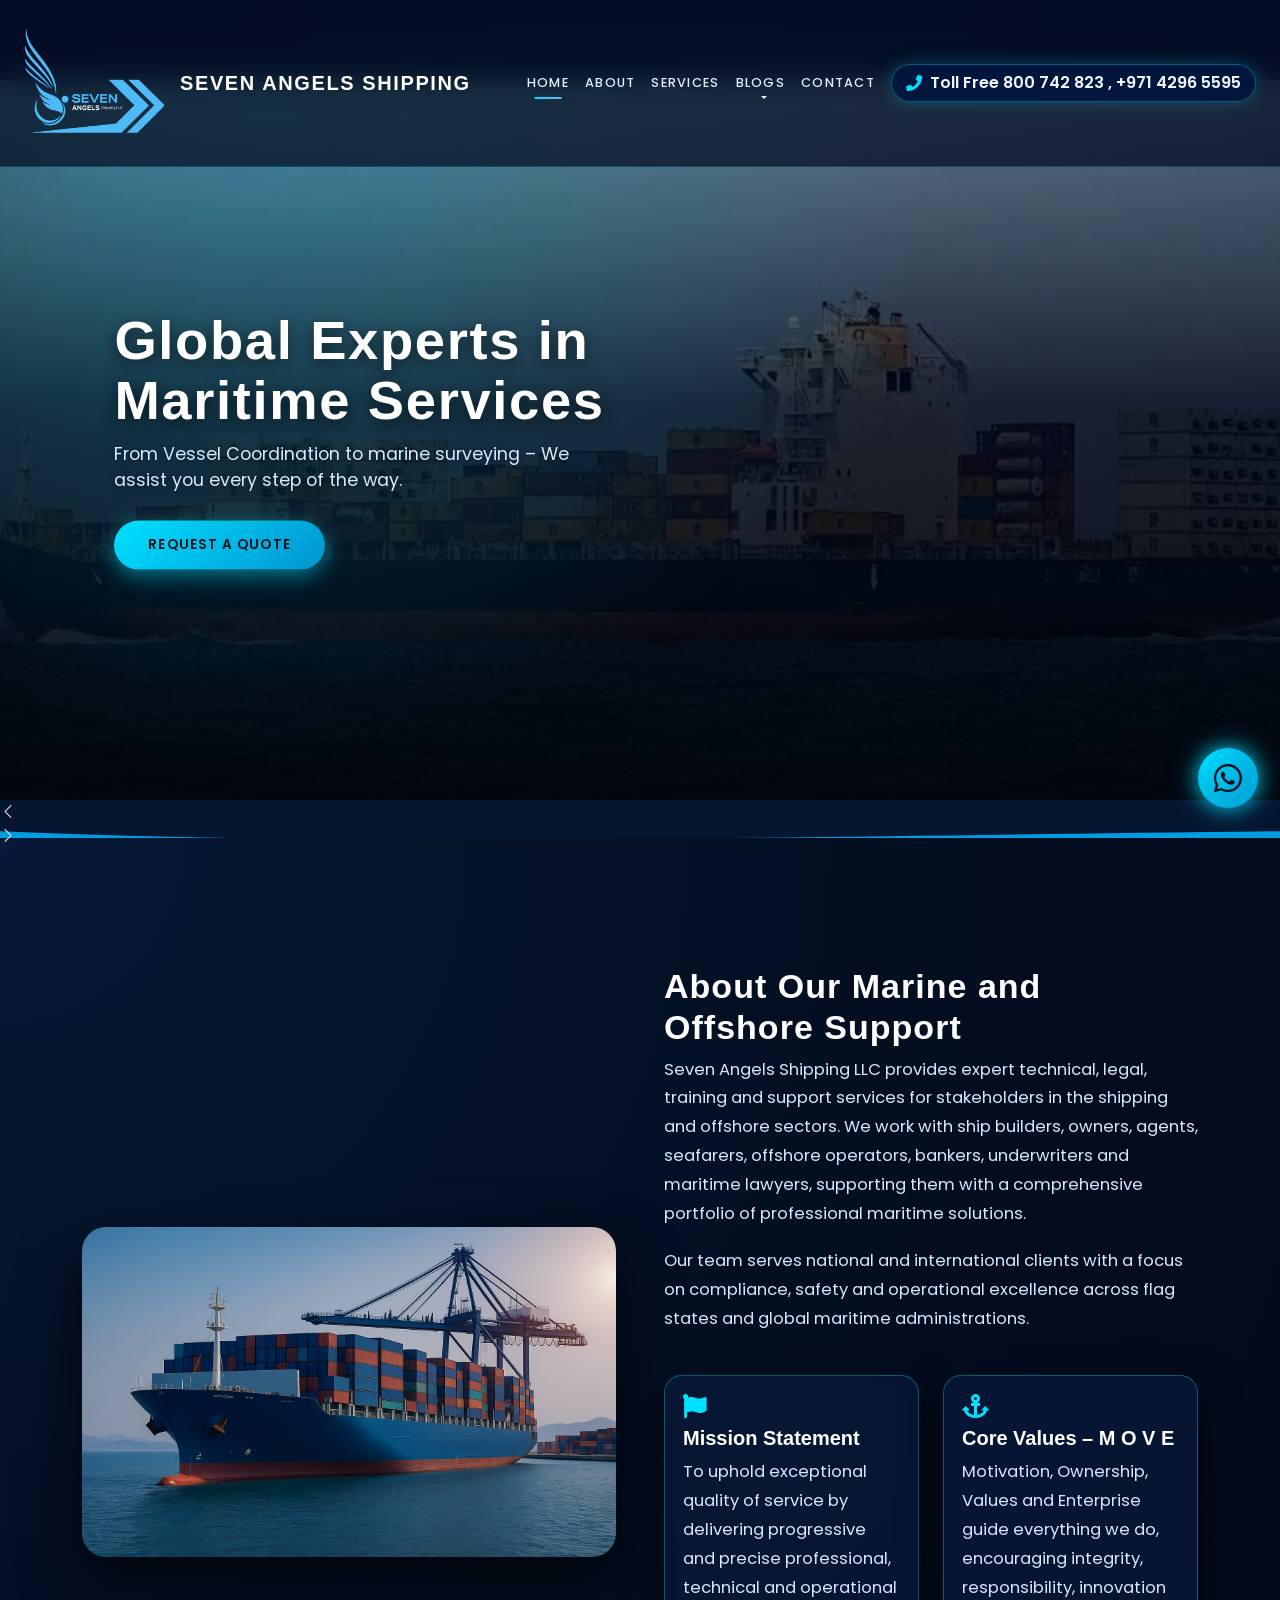
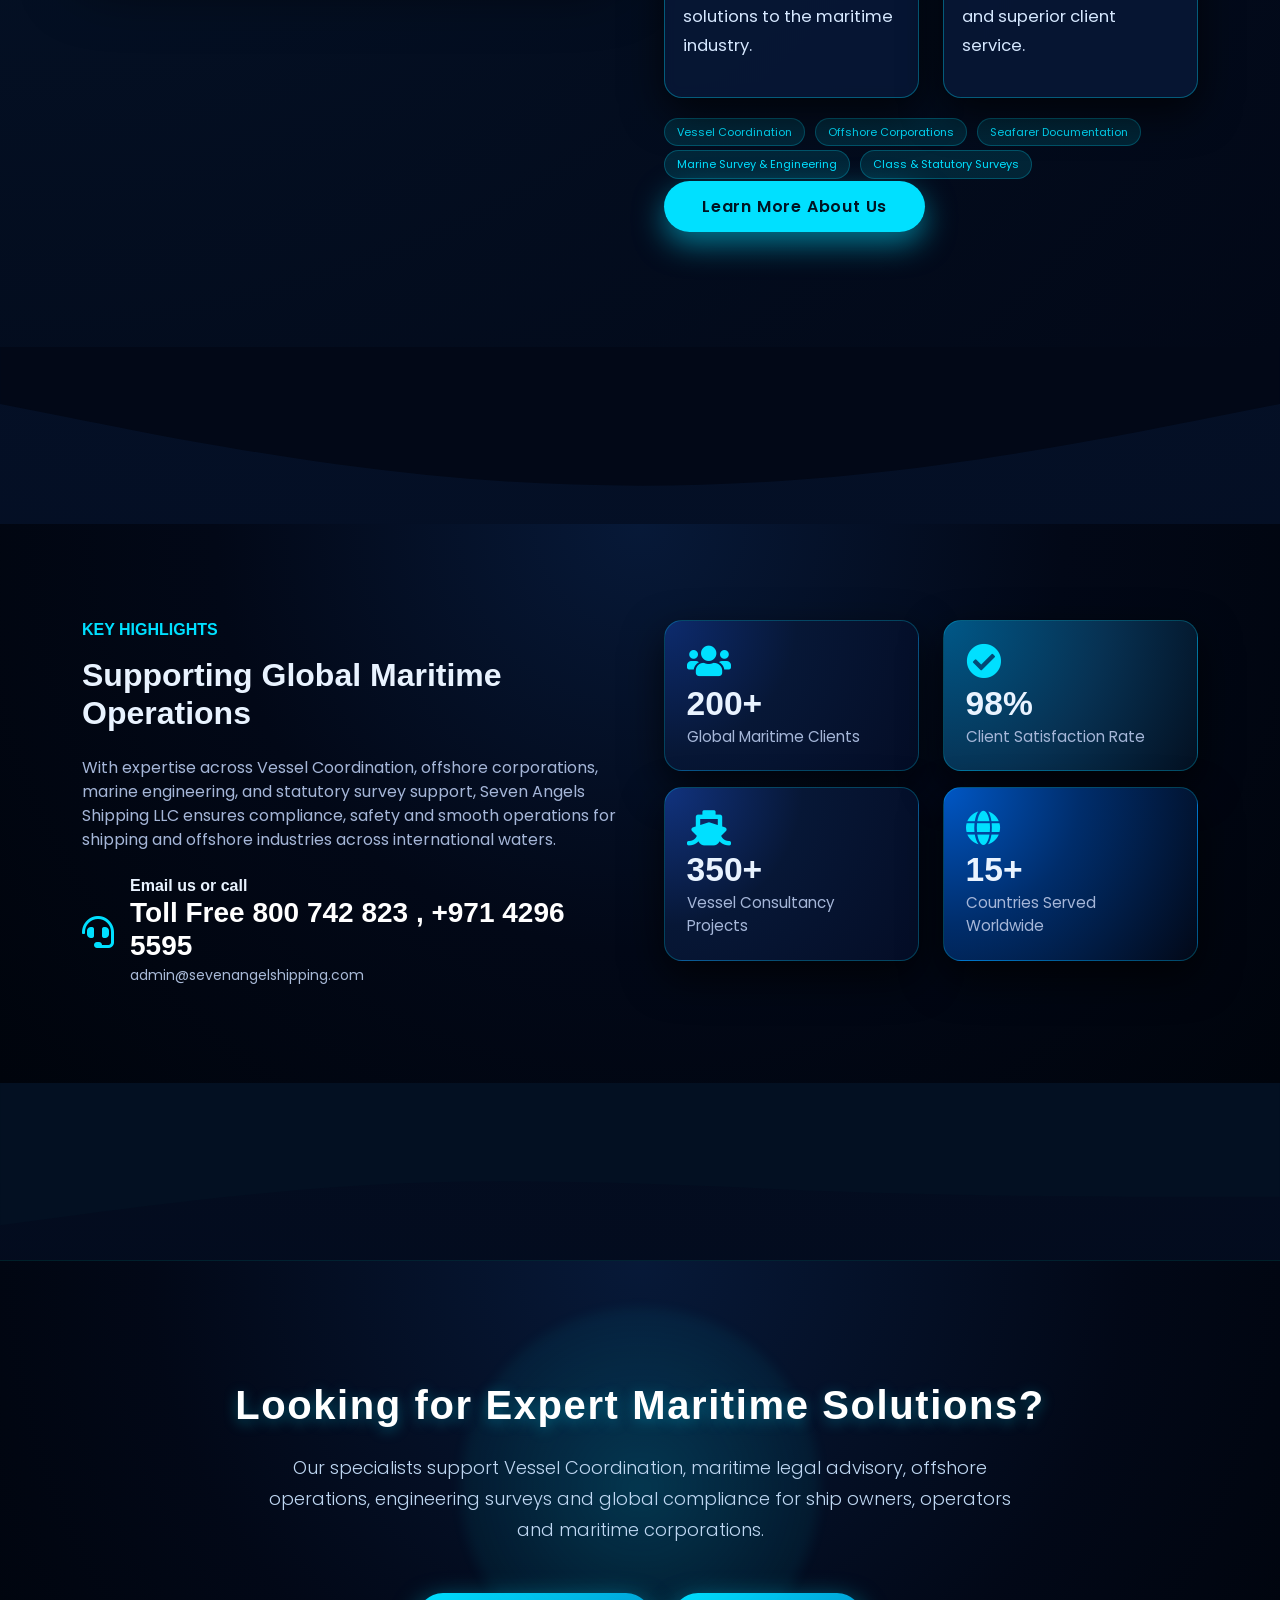
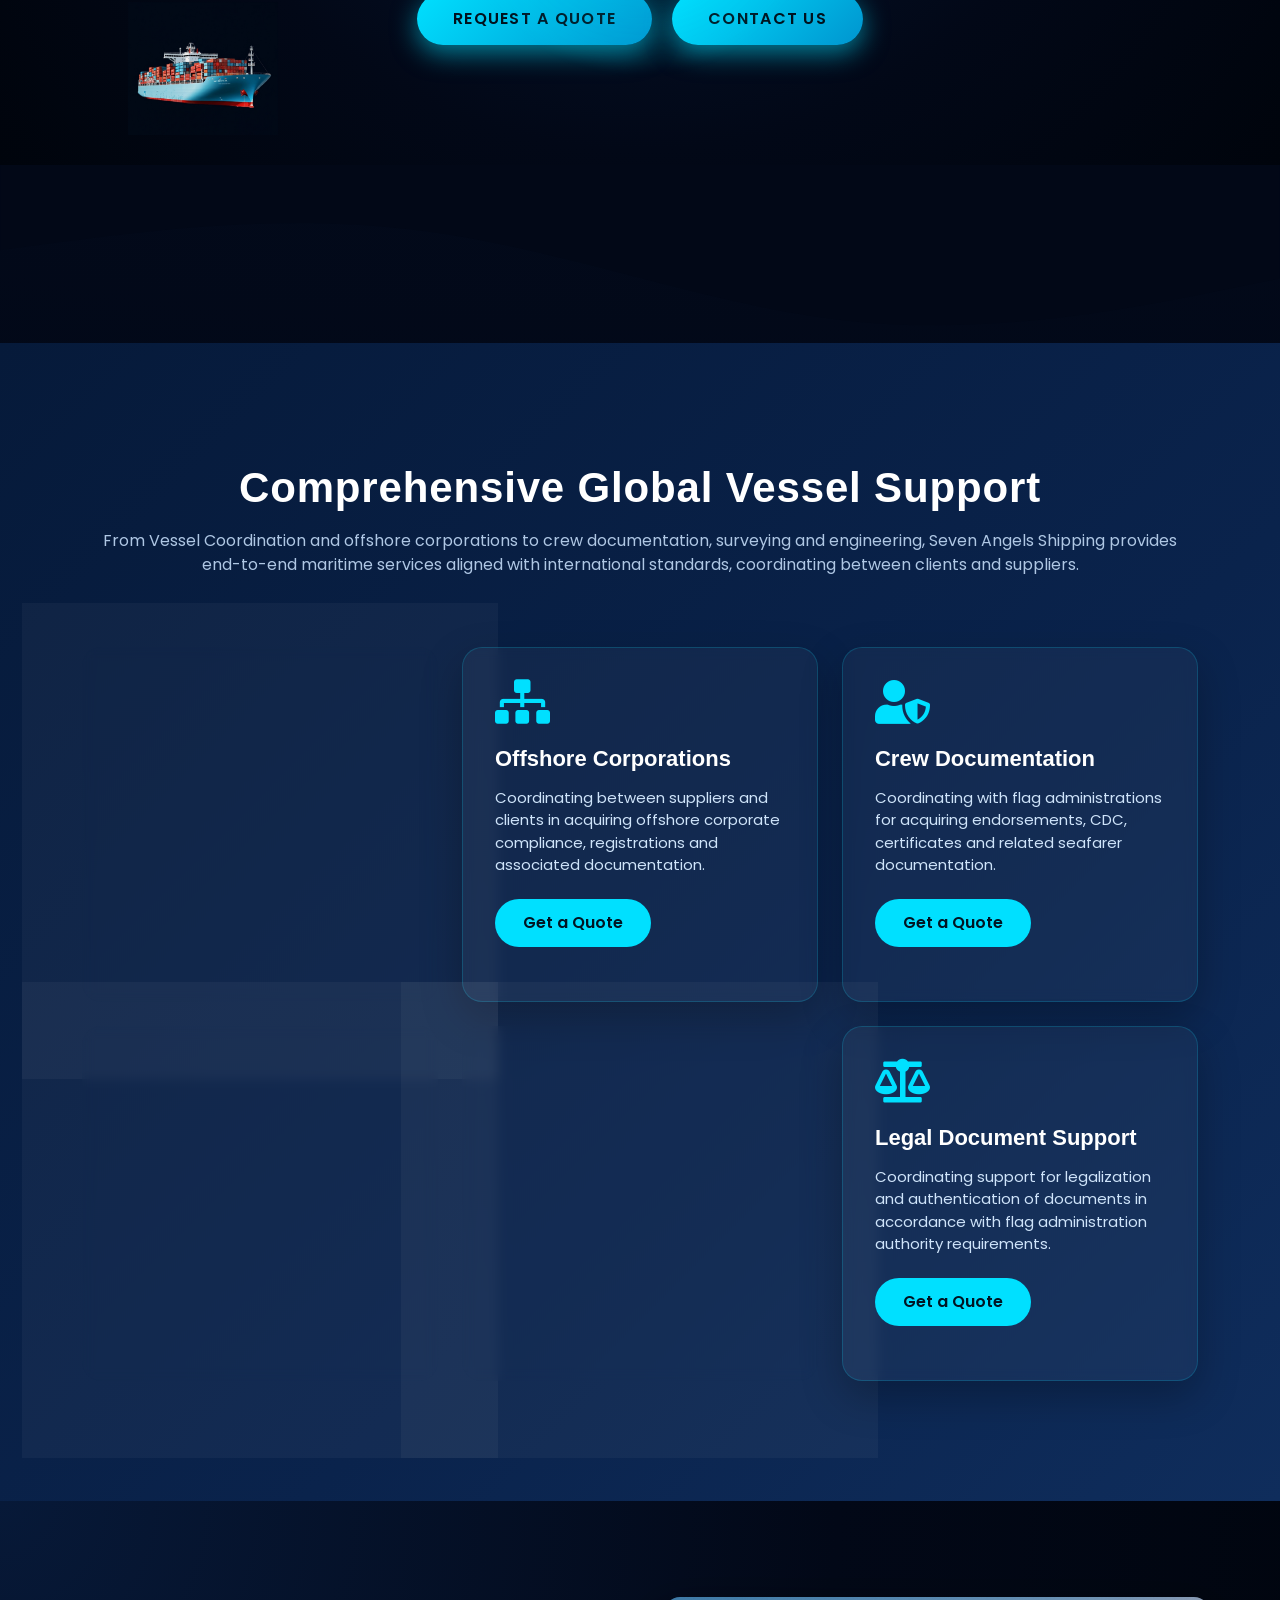
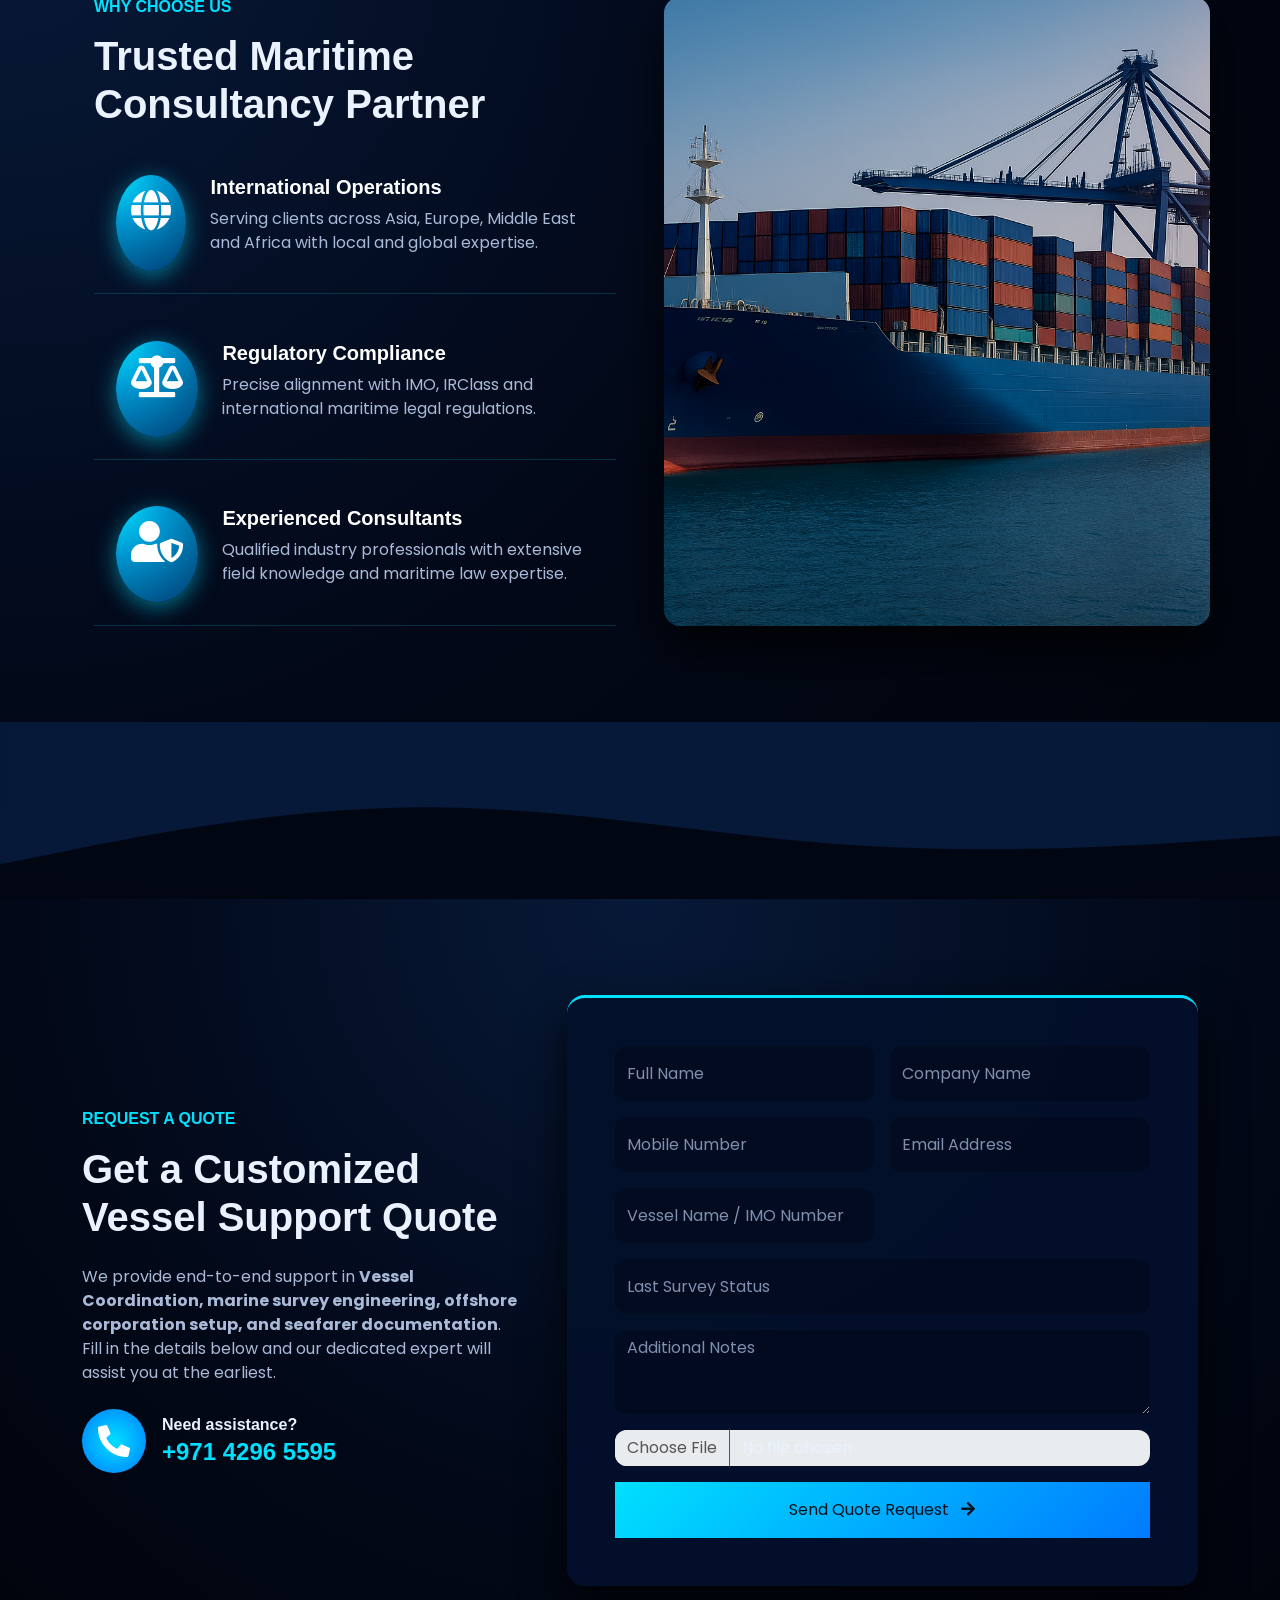
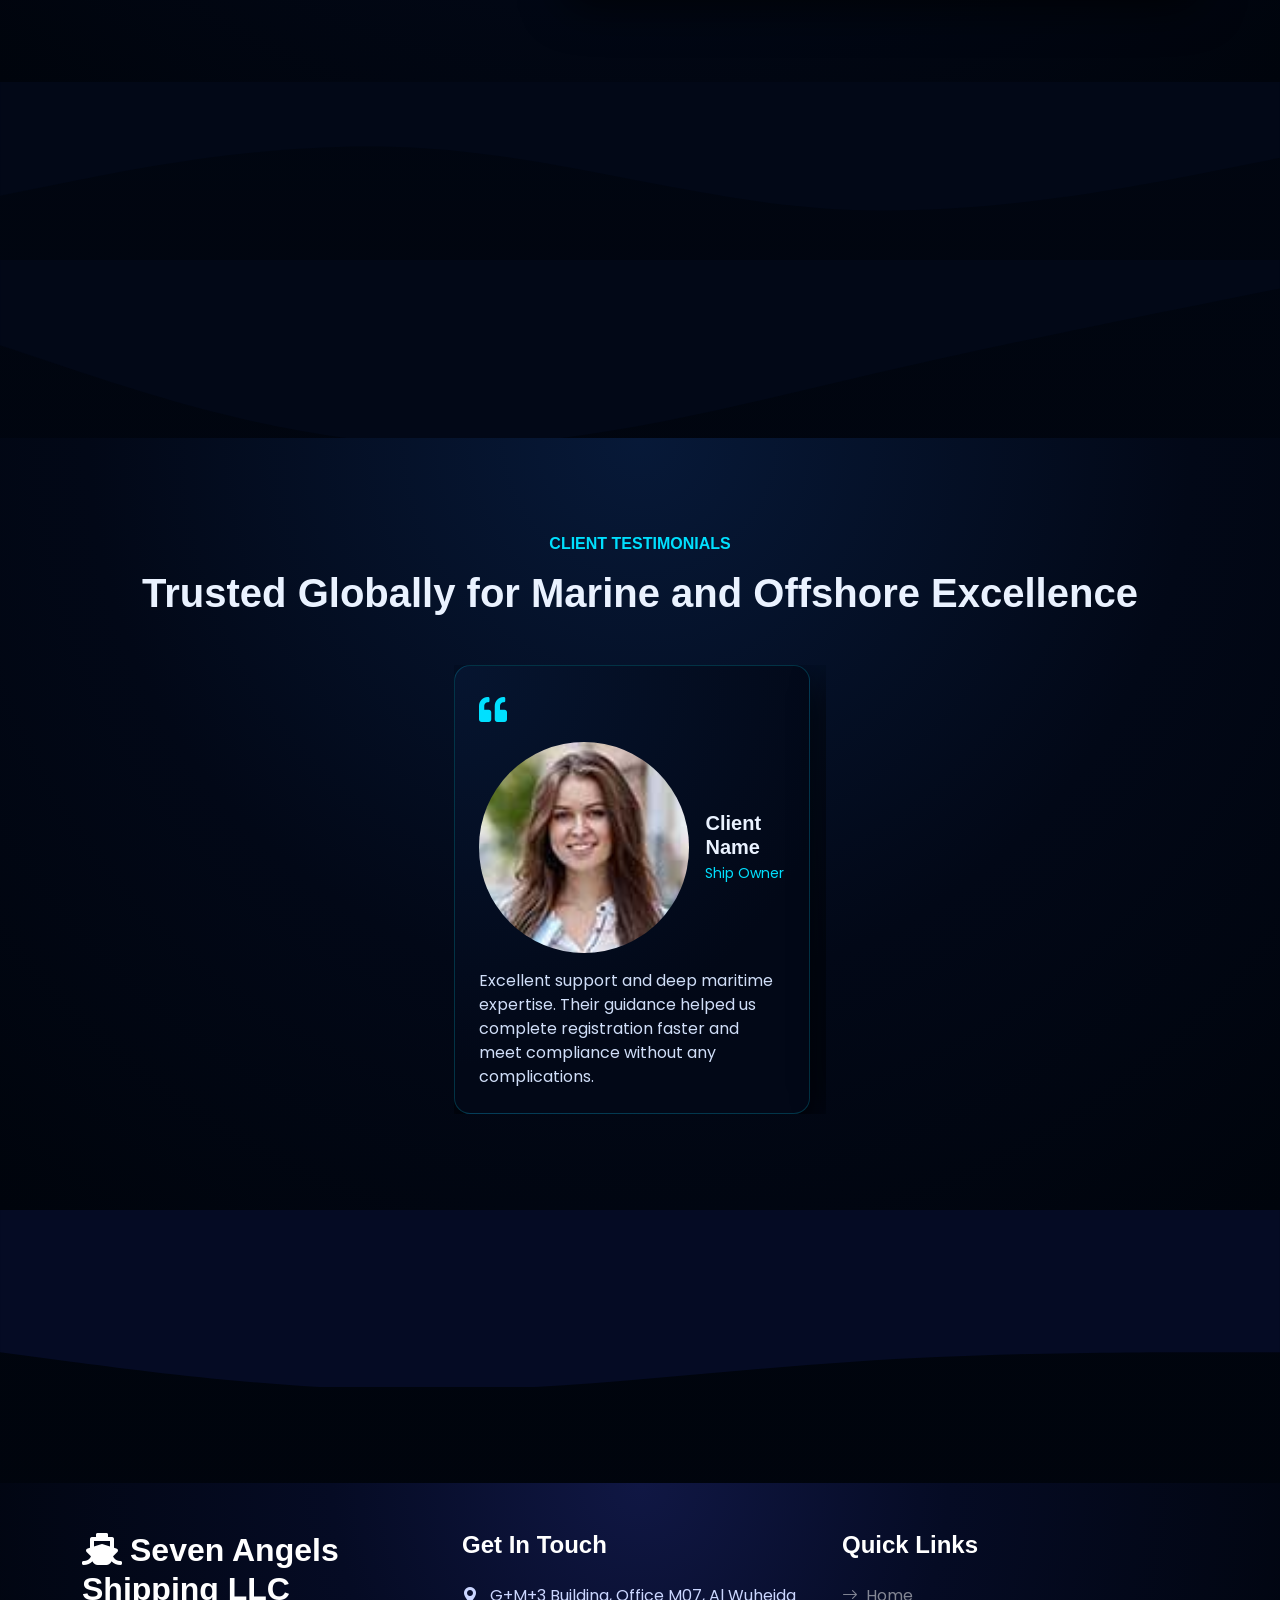
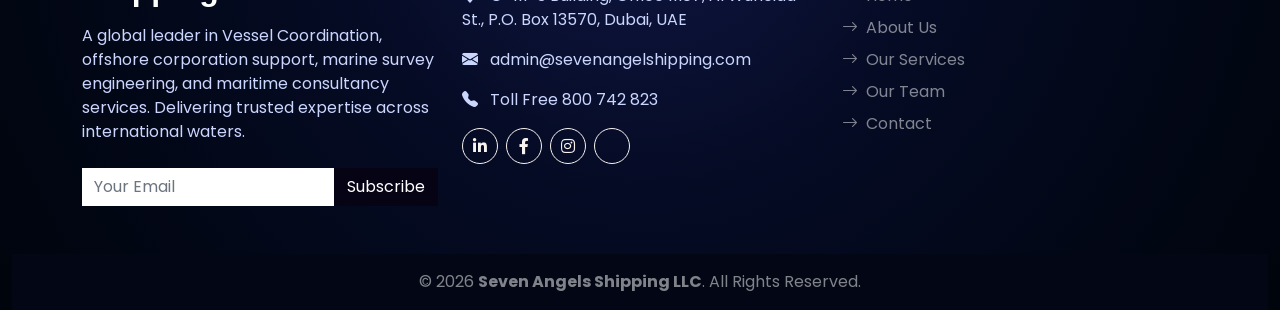
==== commit 6ba567c6: "Decrease margin-top for ship float animations Reduced margin-top for floating ship animations." ====
--- a/index.html
+++ b/index.html
@@ -649,7 +649,7 @@
             filter: none;
             box-shadow: none !important;
              background: transparent !important;
-            margin-top: 50px; 
+            margin-top: 15px; 
         }
 
         @keyframes floatShipSmall {
@@ -1207,7 +1207,7 @@
             filter: none !important;
             box-shadow: none !important;
             background: transparent !important;
-            margin-top: 50px; 
+            margin-top: 15px; 
         }
 
         @keyframes shipFloat {
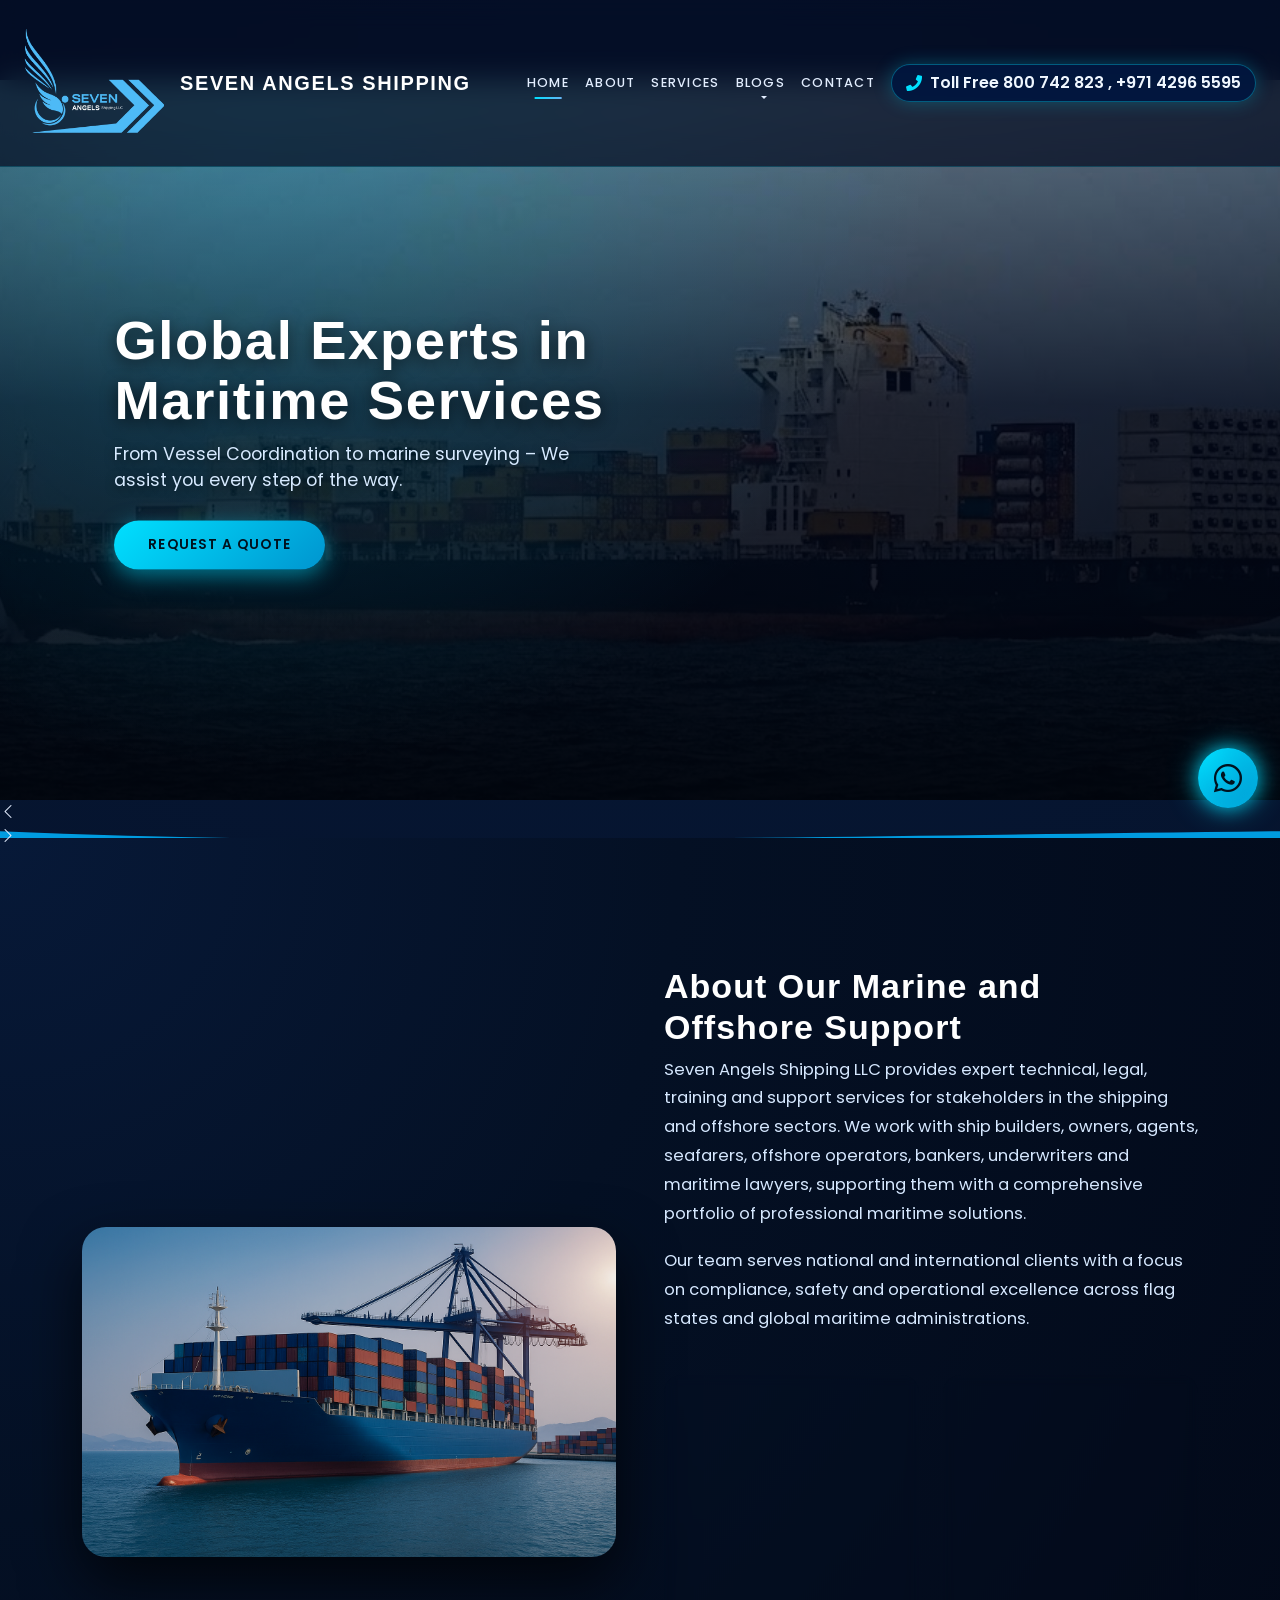
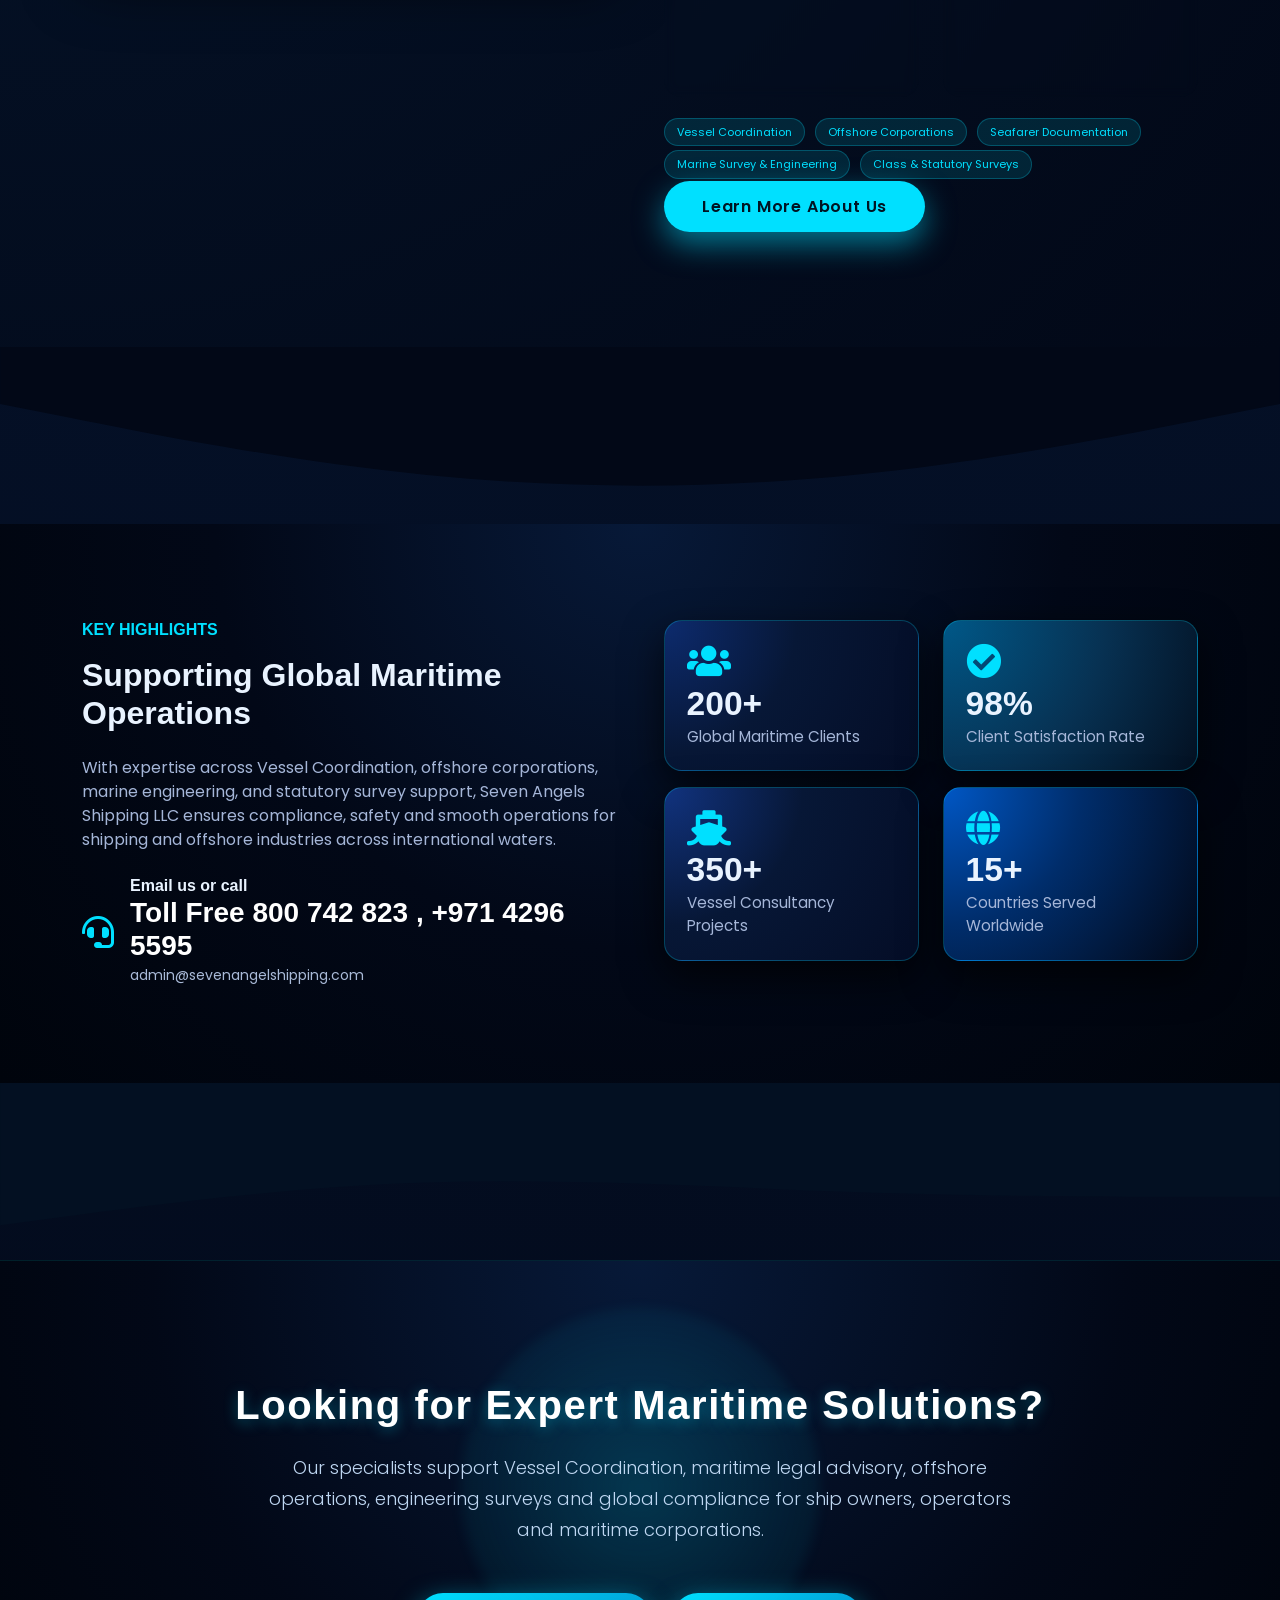
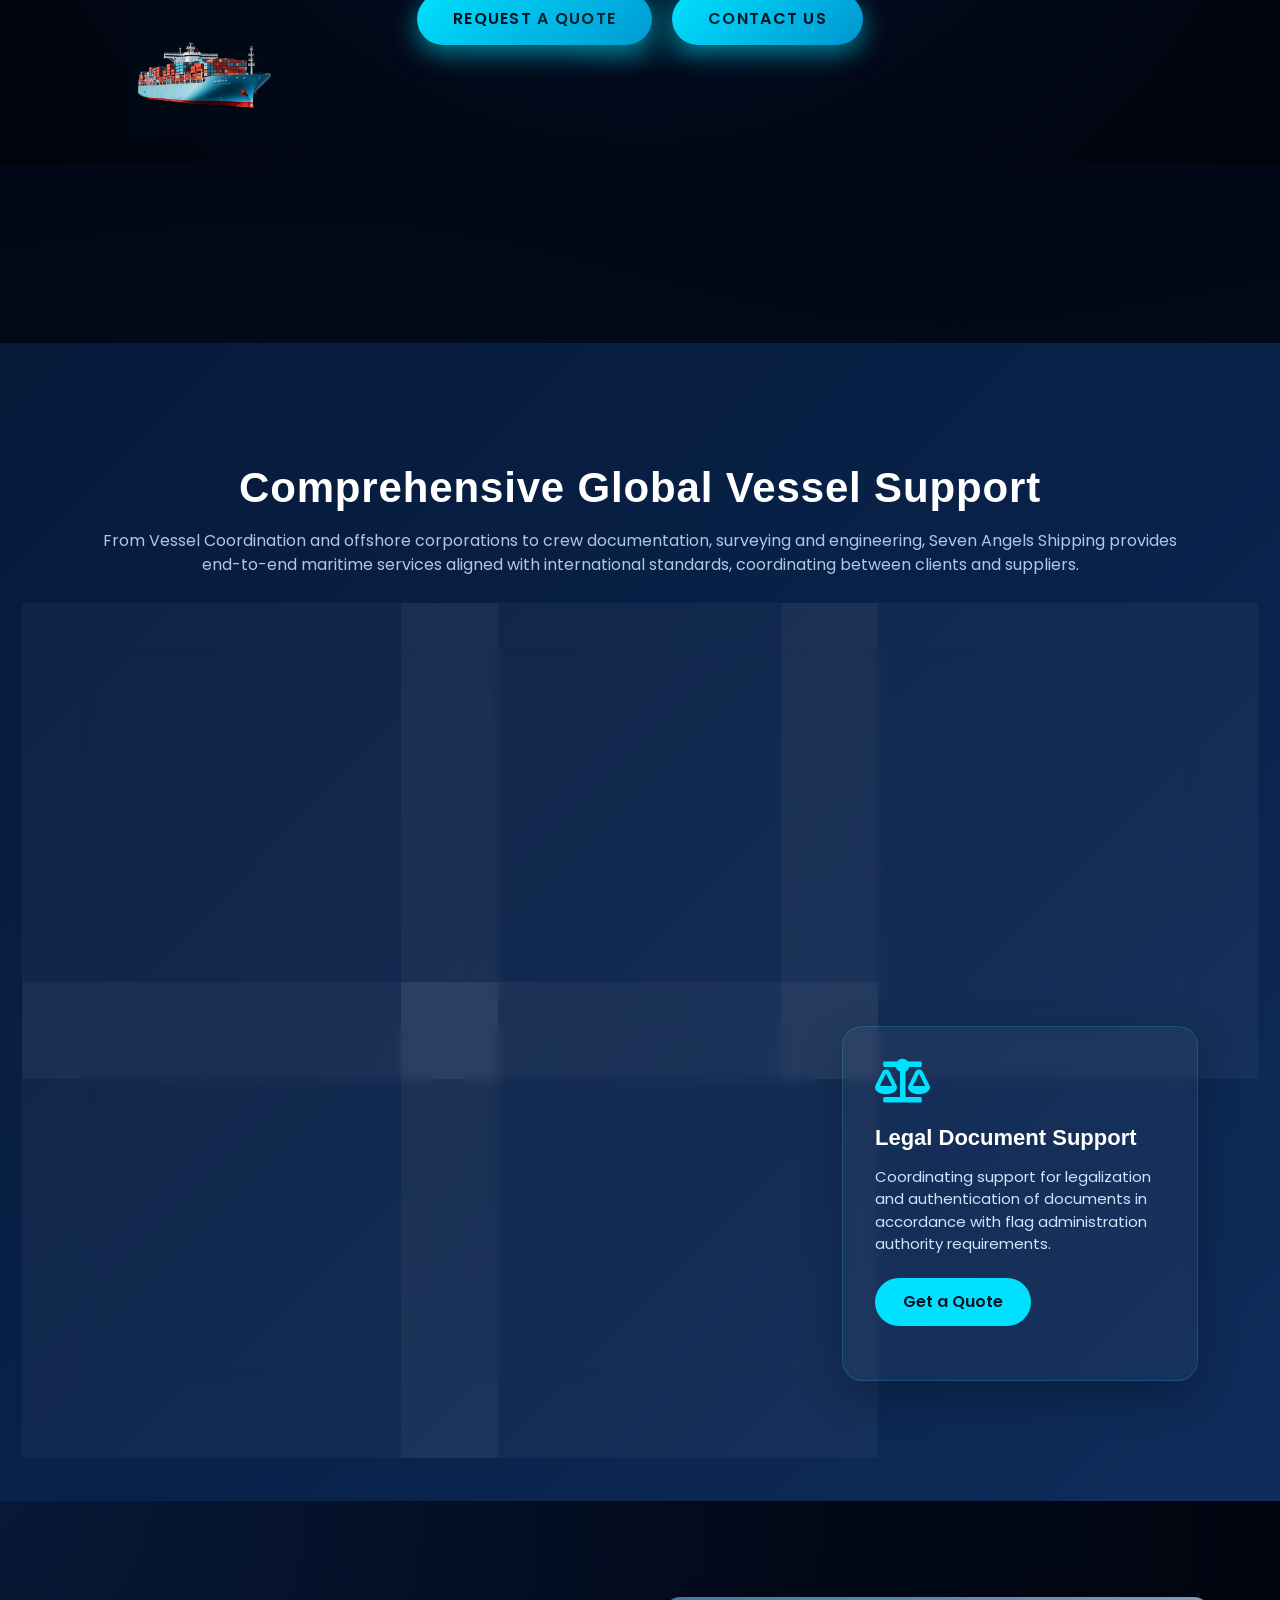
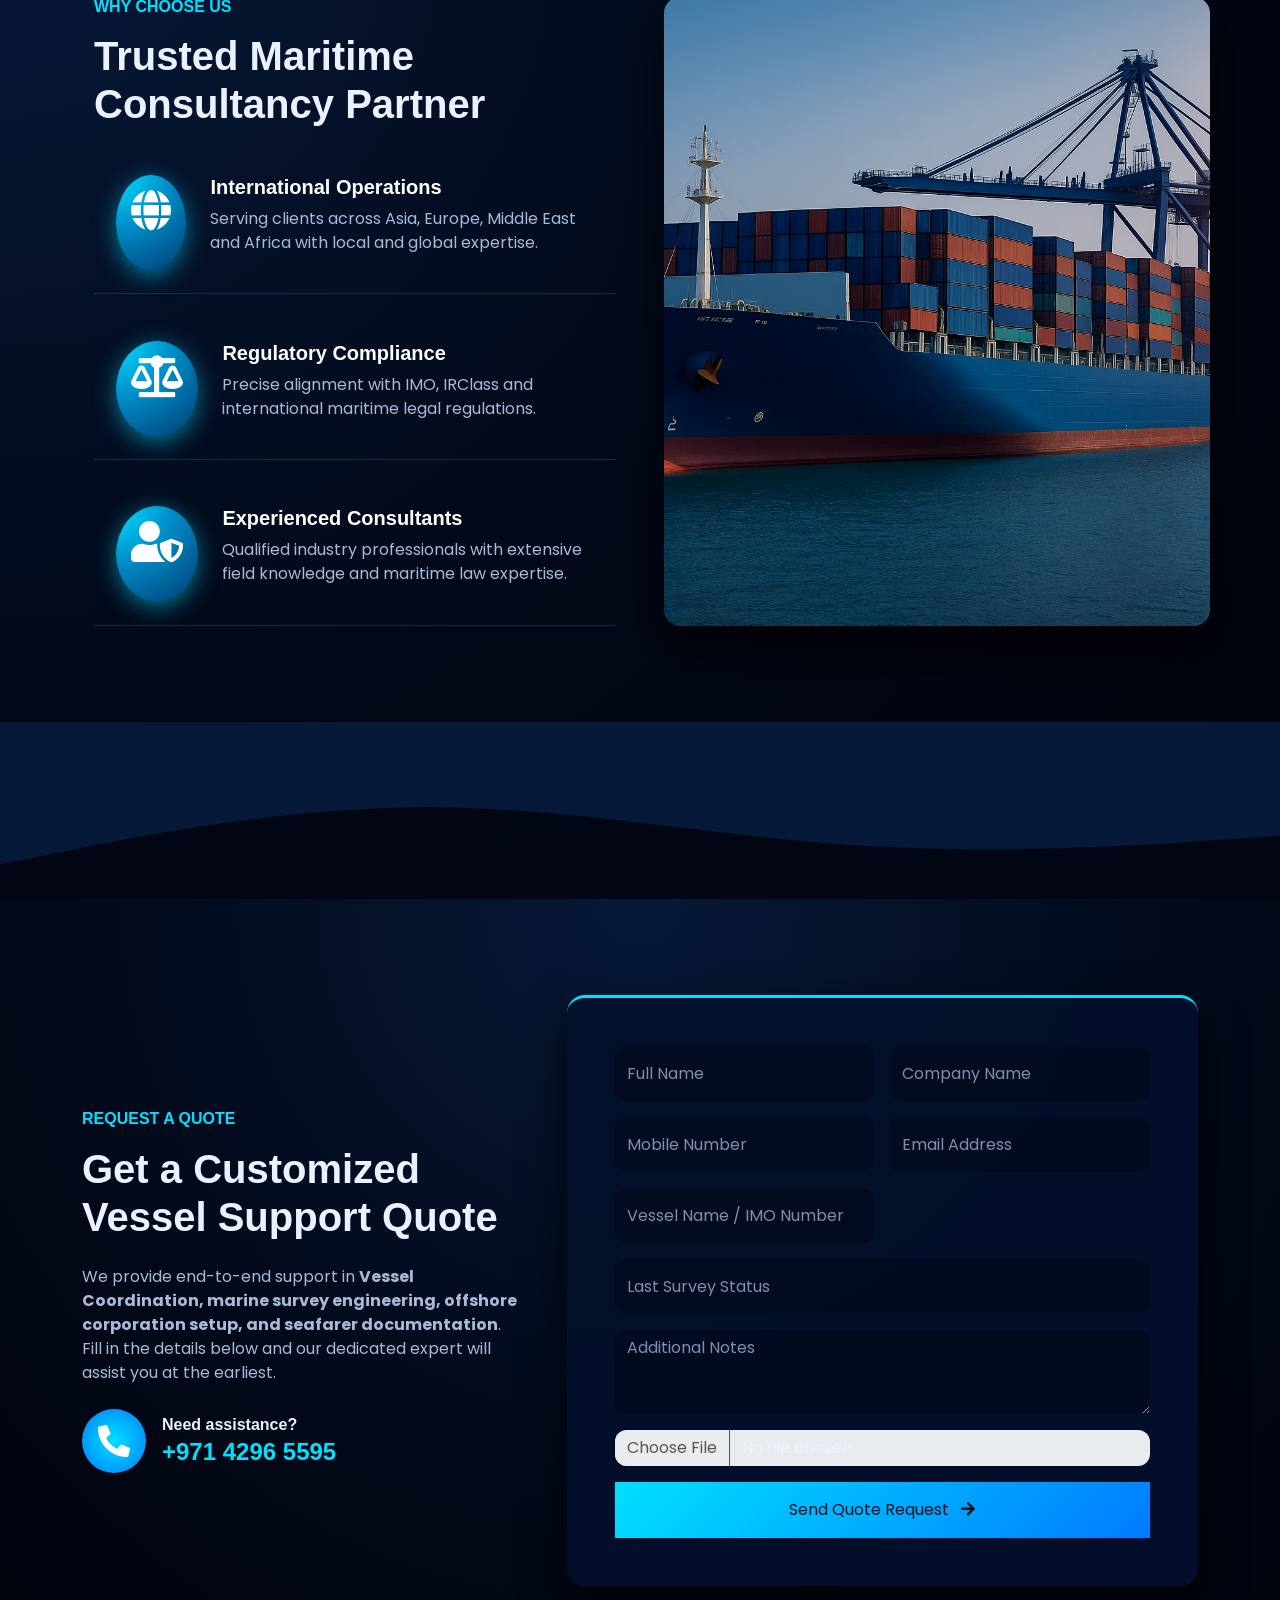
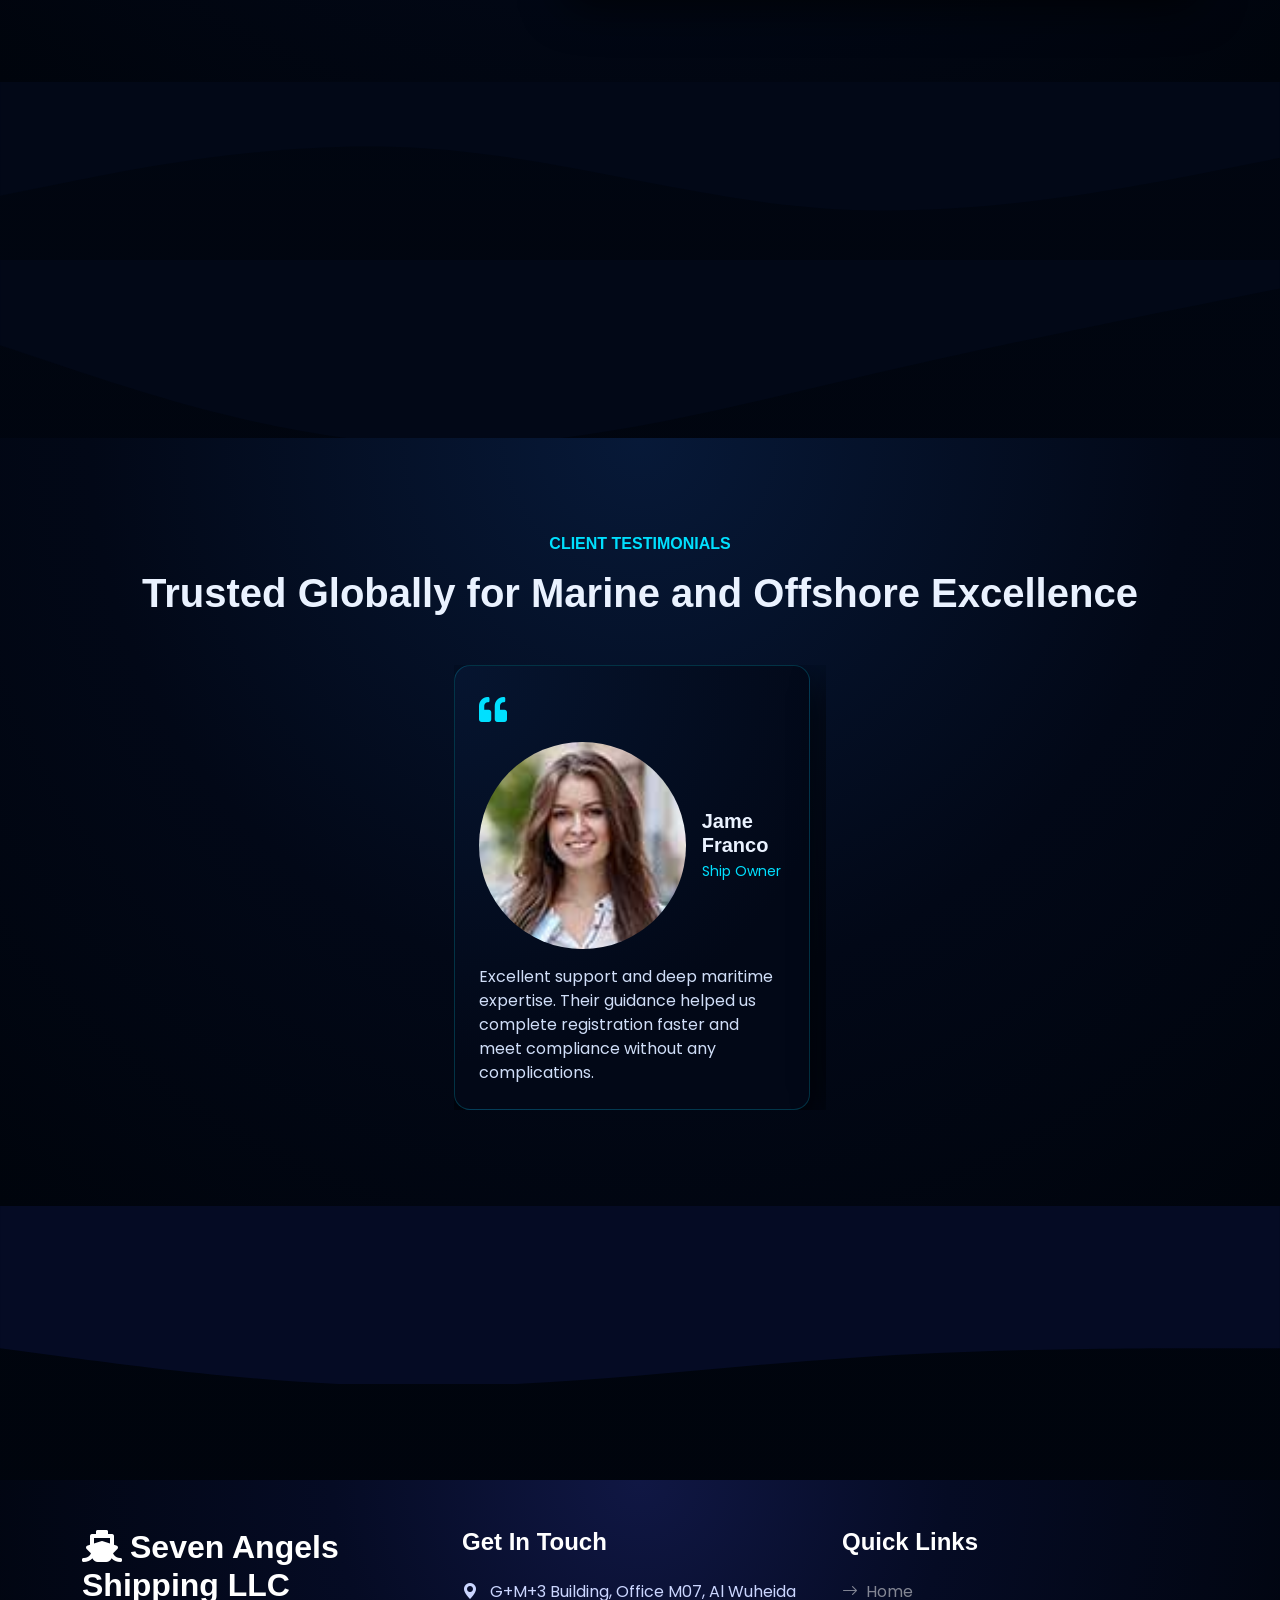
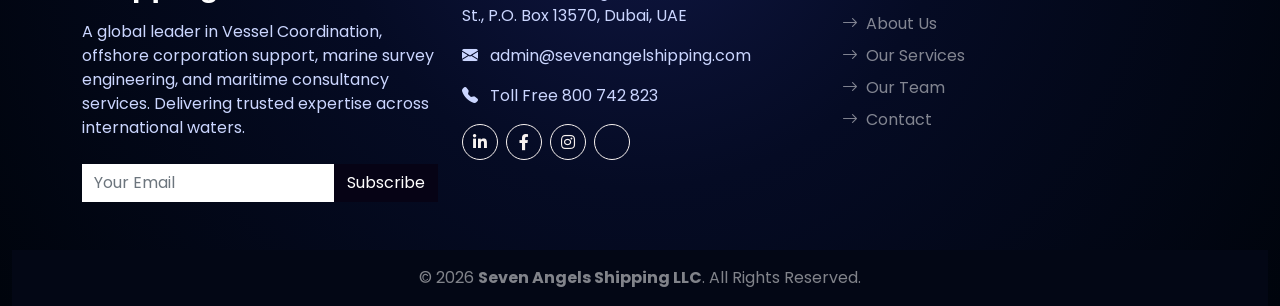
==== commit 94253887: "Update client names in testimonials section" ====
--- a/index.html
+++ b/index.html
@@ -1801,7 +1801,7 @@
                         <img src="img/testimonial-1.jpg" class="rounded-circle" alt="Client Photo" width="75"
                             height="75">
                         <div class="ms-3">
-                            <h5 class="mb-1" style="color:#eaf2ff;">Client Name</h5>
+                            <h5 class="mb-1" style="color:#eaf2ff;">Jame Franco</h5>
                             <p class="small mb-0" style="color:#00e0ff;">Ship Owner</p>
                         </div>
                     </div>
@@ -1820,7 +1820,7 @@
                         <img src="img/testimonial-2.jpg" class="rounded-circle" alt="Client Photo" width="75"
                             height="75">
                         <div class="ms-3">
-                            <h5 class="mb-1" style="color:#eaf2ff;">Client Name</h5>
+                            <h5 class="mb-1" style="color:#eaf2ff;">Evelyn Reece</h5>
                             <p class="small mb-0" style="color:#00e0ff;">Marine Consultant</p>
                         </div>
                     </div>
@@ -1839,7 +1839,7 @@
                         <img src="img/testimonial-3.jpg" class="rounded-circle" alt="Client Photo" width="75"
                             height="75">
                         <div class="ms-3">
-                            <h5 class="mb-1" style="color:#eaf2ff;">Client Name</h5>
+                            <h5 class="mb-1" style="color:#eaf2ff;">Ben David</h5>
                             <p class="small mb-0" style="color:#00e0ff;">Technical Manager</p>
                         </div>
                     </div>
@@ -1858,7 +1858,7 @@
                         <img src="img/testimonial-4.jpg" class="rounded-circle" alt="Client Photo" width="75"
                             height="75">
                         <div class="ms-3">
-                            <h5 class="mb-1" style="color:#eaf2ff;">Client Name</h5>
+                            <h5 class="mb-1" style="color:#eaf2ff;">Mia Davis</h5>
                             <p class="small mb-0" style="color:#00e0ff;">Fleet Operator</p>
                         </div>
                     </div>
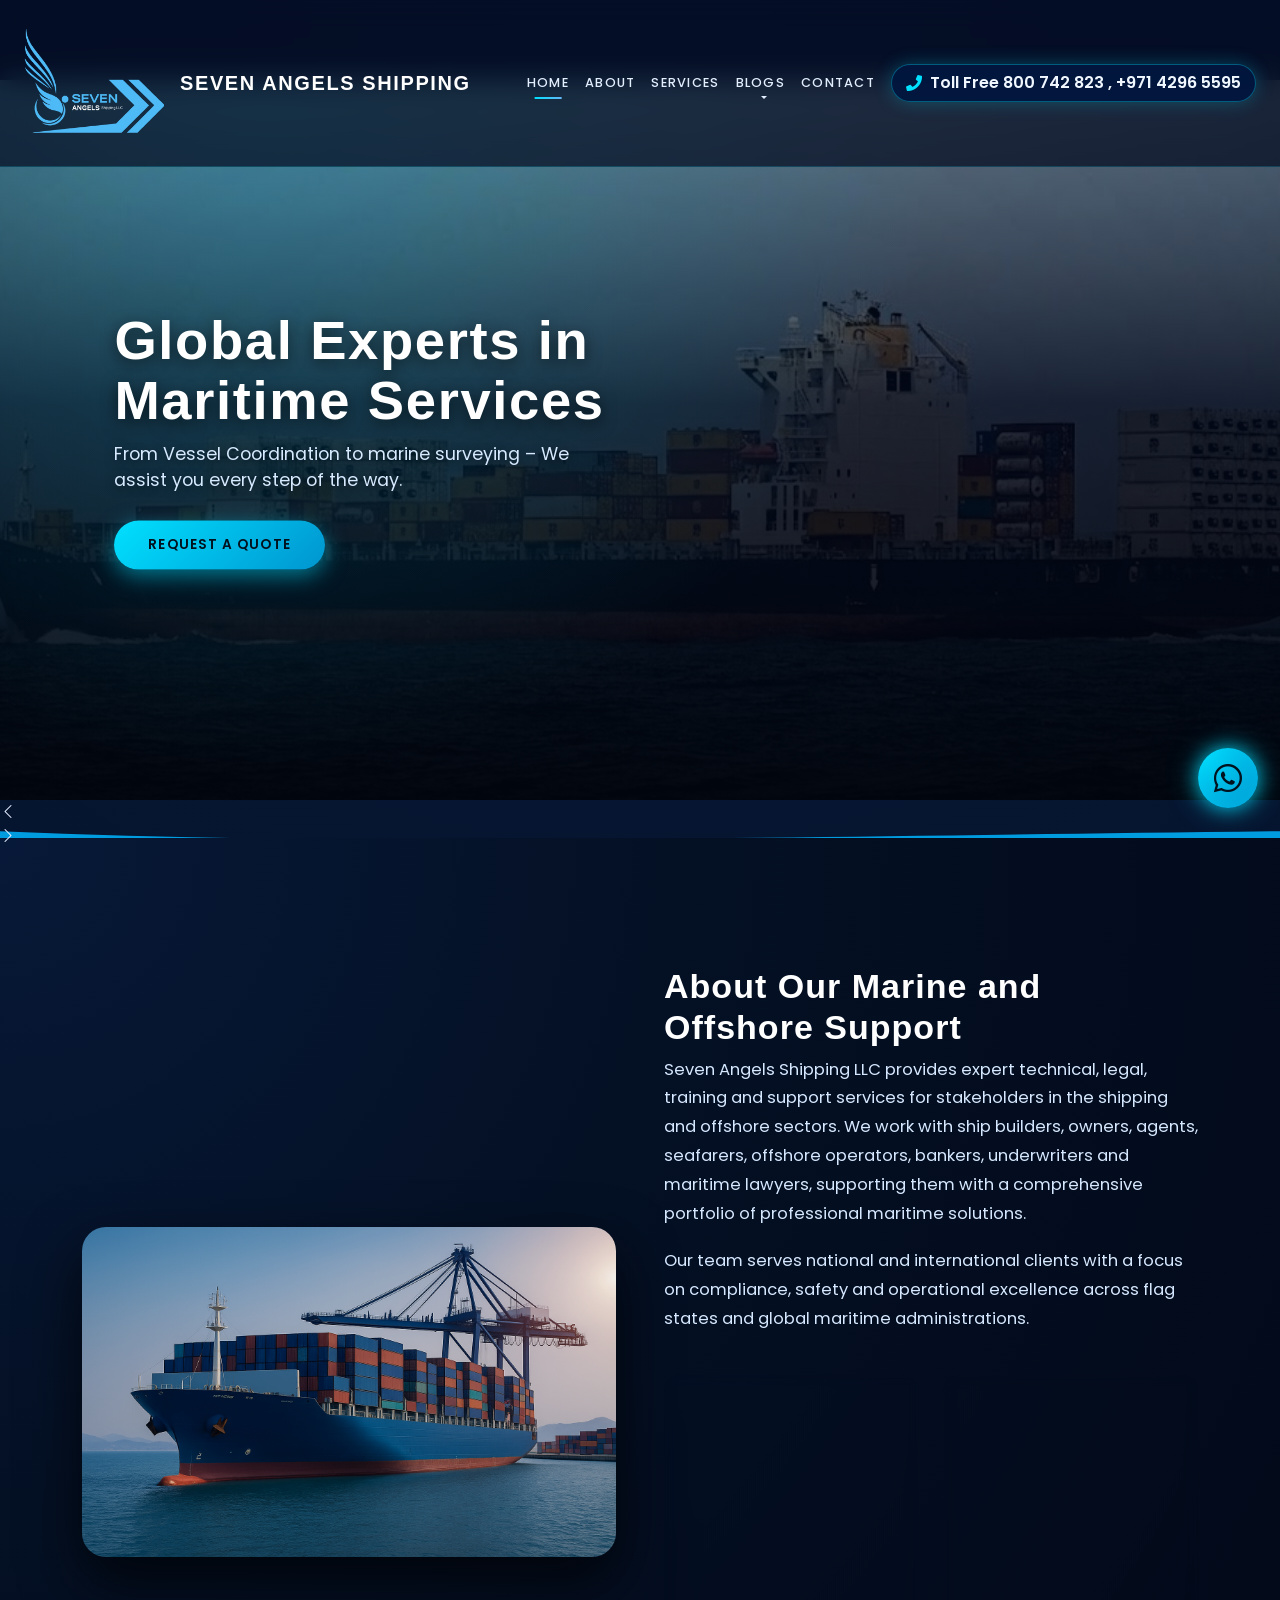
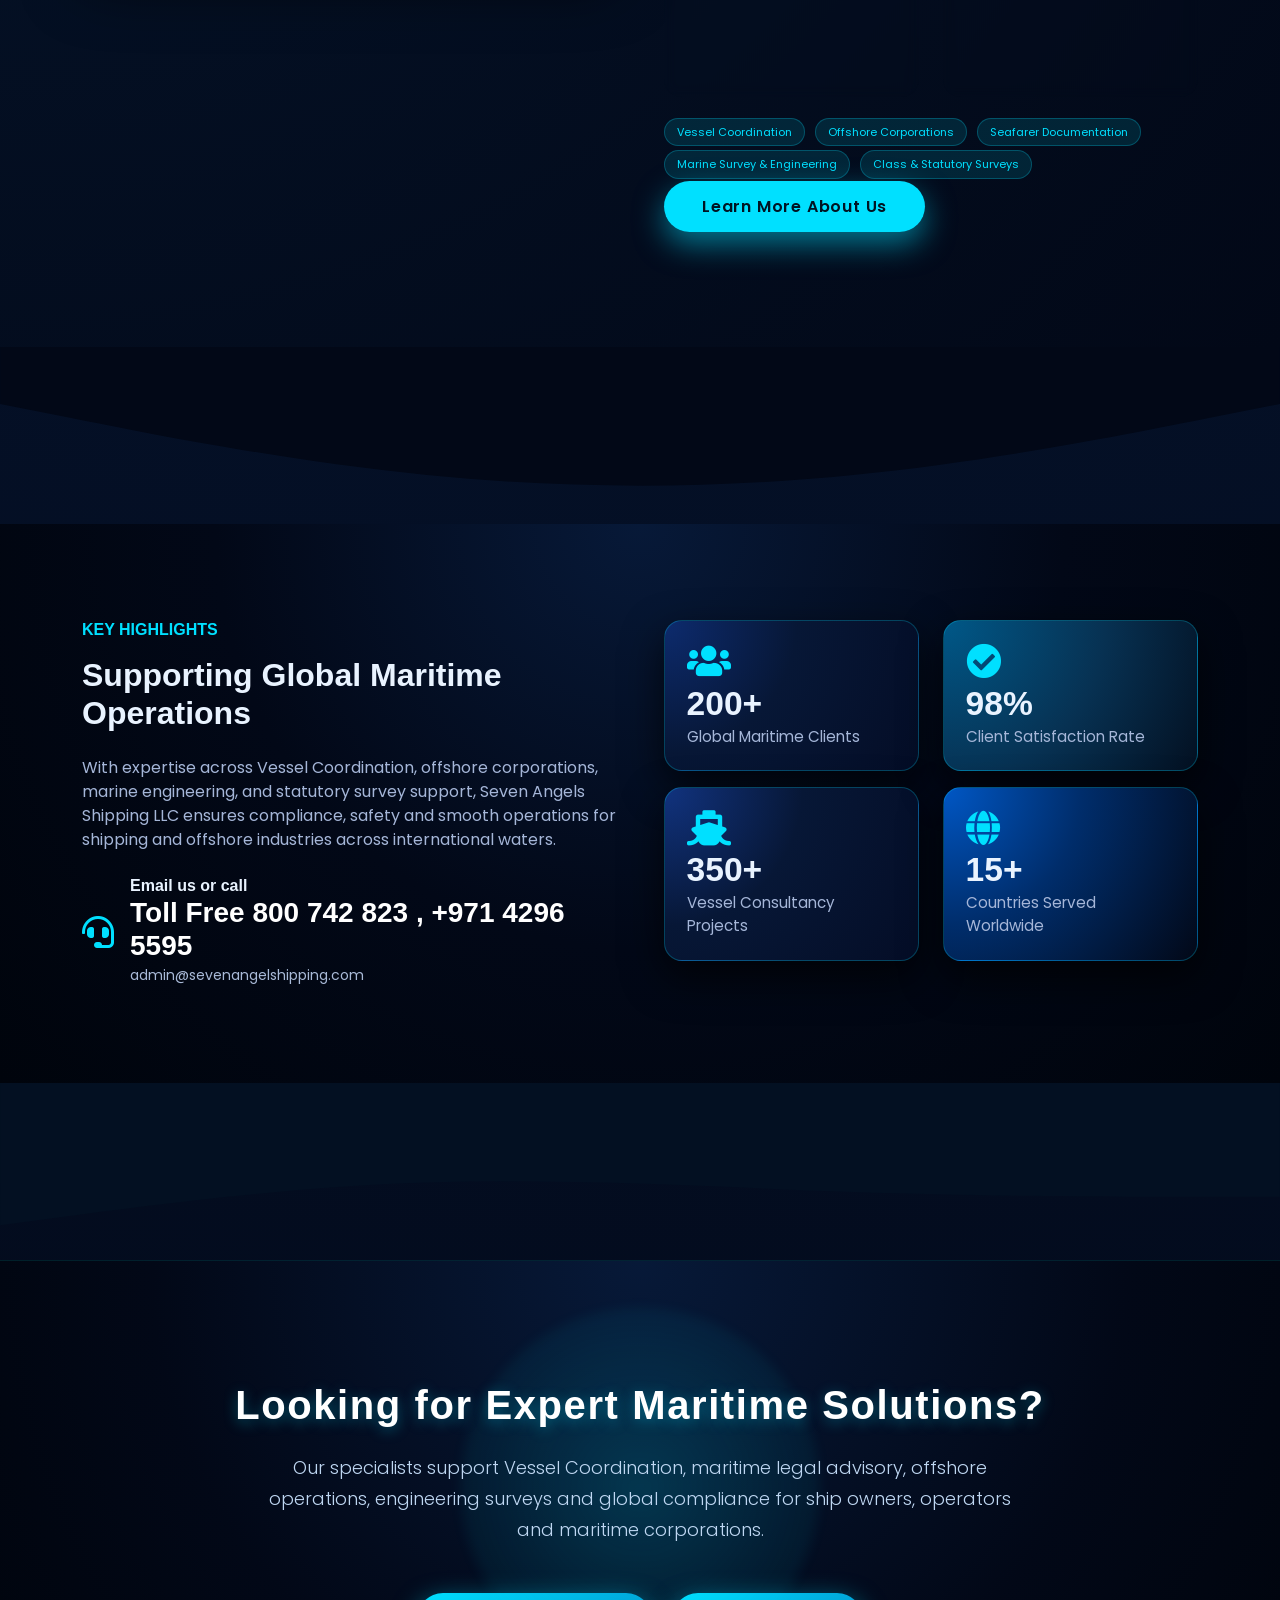
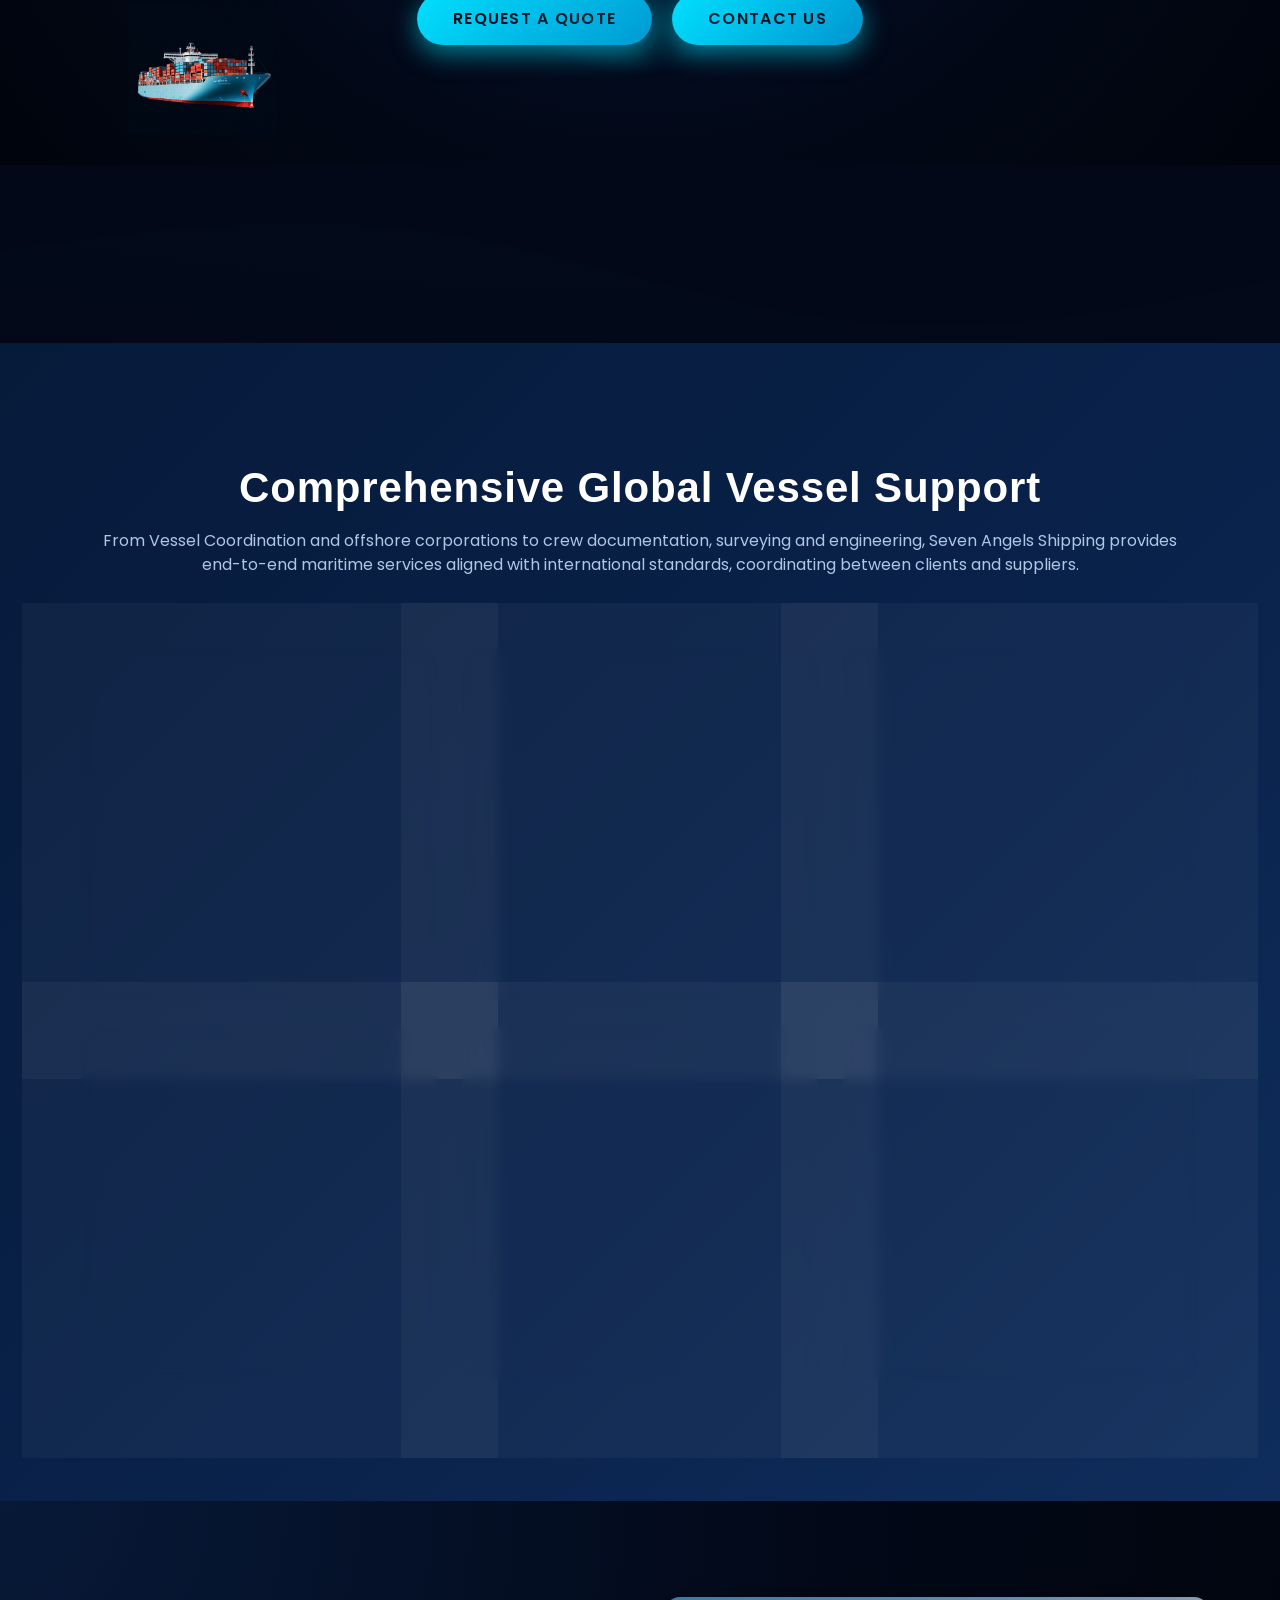
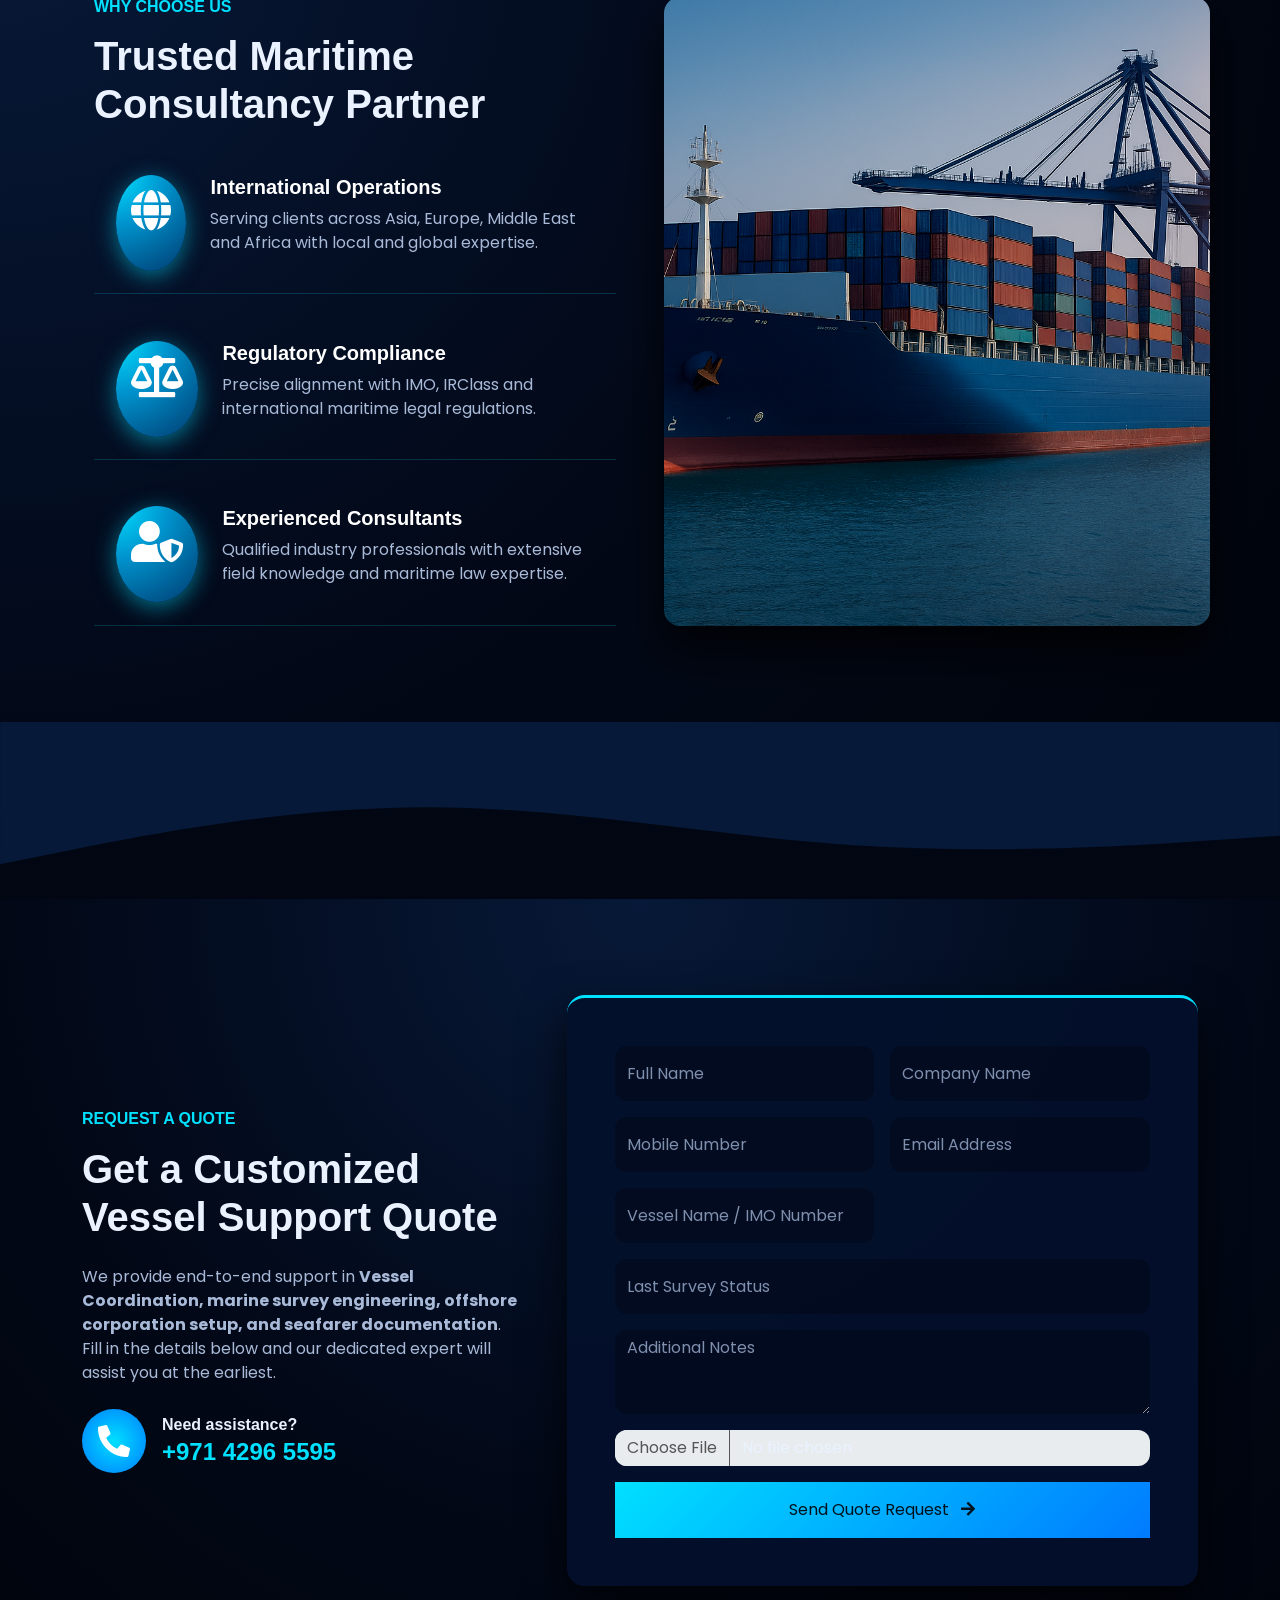
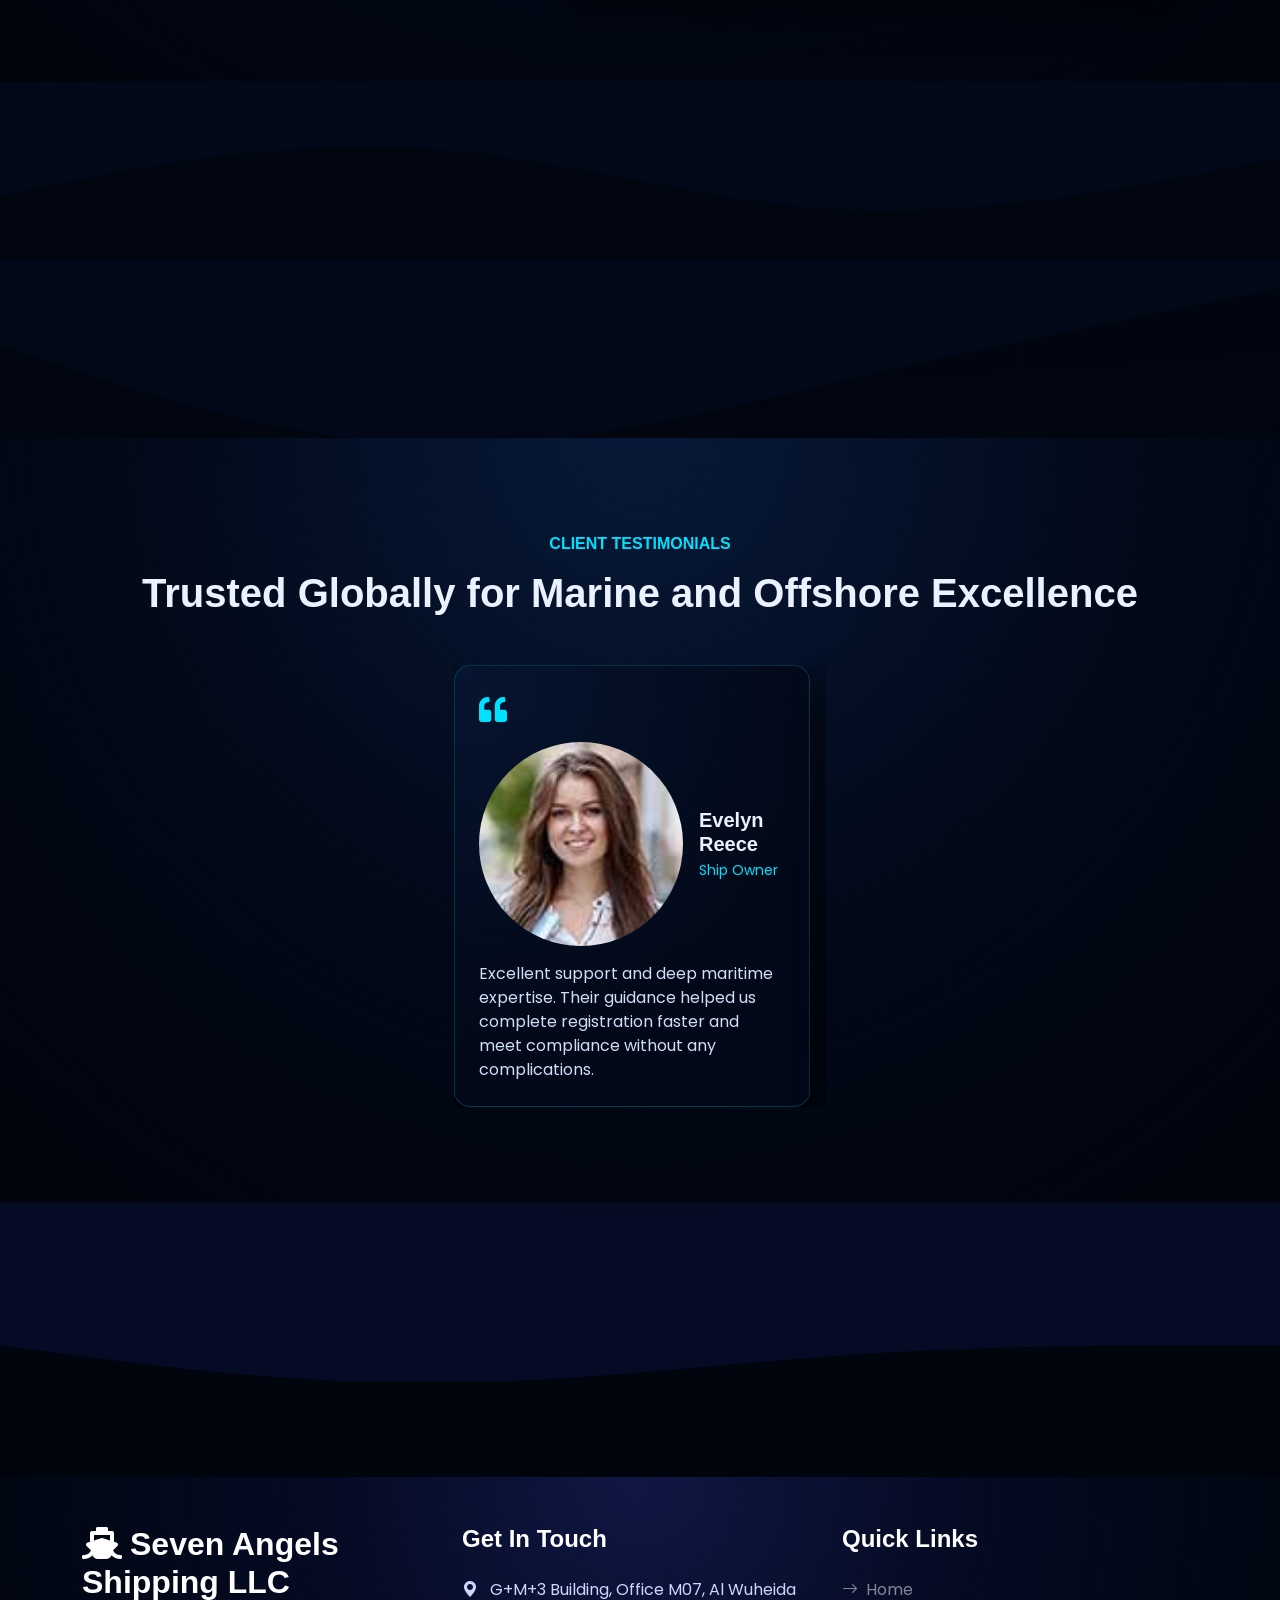
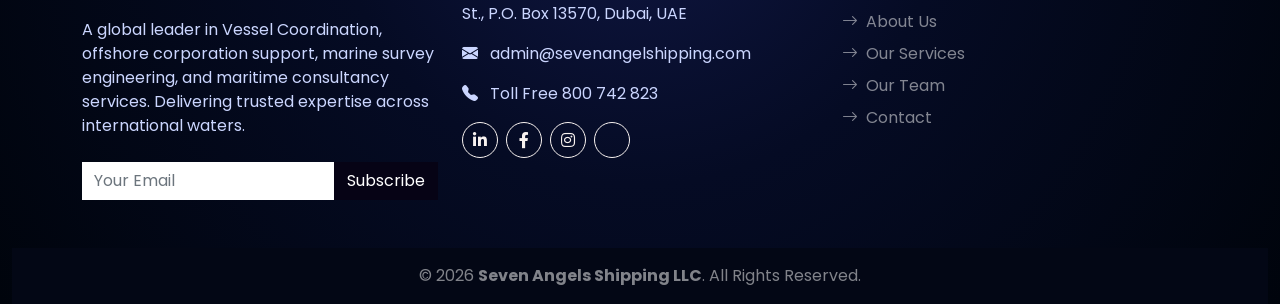
==== commit 73f82247: "Swap names of two testimonials" ====
--- a/index.html
+++ b/index.html
@@ -1801,7 +1801,7 @@
                         <img src="img/testimonial-1.jpg" class="rounded-circle" alt="Client Photo" width="75"
                             height="75">
                         <div class="ms-3">
-                            <h5 class="mb-1" style="color:#eaf2ff;">Jame Franco</h5>
+                            <h5 class="mb-1" style="color:#eaf2ff;">Evelyn Reece</h5>
                             <p class="small mb-0" style="color:#00e0ff;">Ship Owner</p>
                         </div>
                     </div>
@@ -1820,7 +1820,7 @@
                         <img src="img/testimonial-2.jpg" class="rounded-circle" alt="Client Photo" width="75"
                             height="75">
                         <div class="ms-3">
-                            <h5 class="mb-1" style="color:#eaf2ff;">Evelyn Reece</h5>
+                            <h5 class="mb-1" style="color:#eaf2ff;">Jame Franco</h5>
                             <p class="small mb-0" style="color:#00e0ff;">Marine Consultant</p>
                         </div>
                     </div>
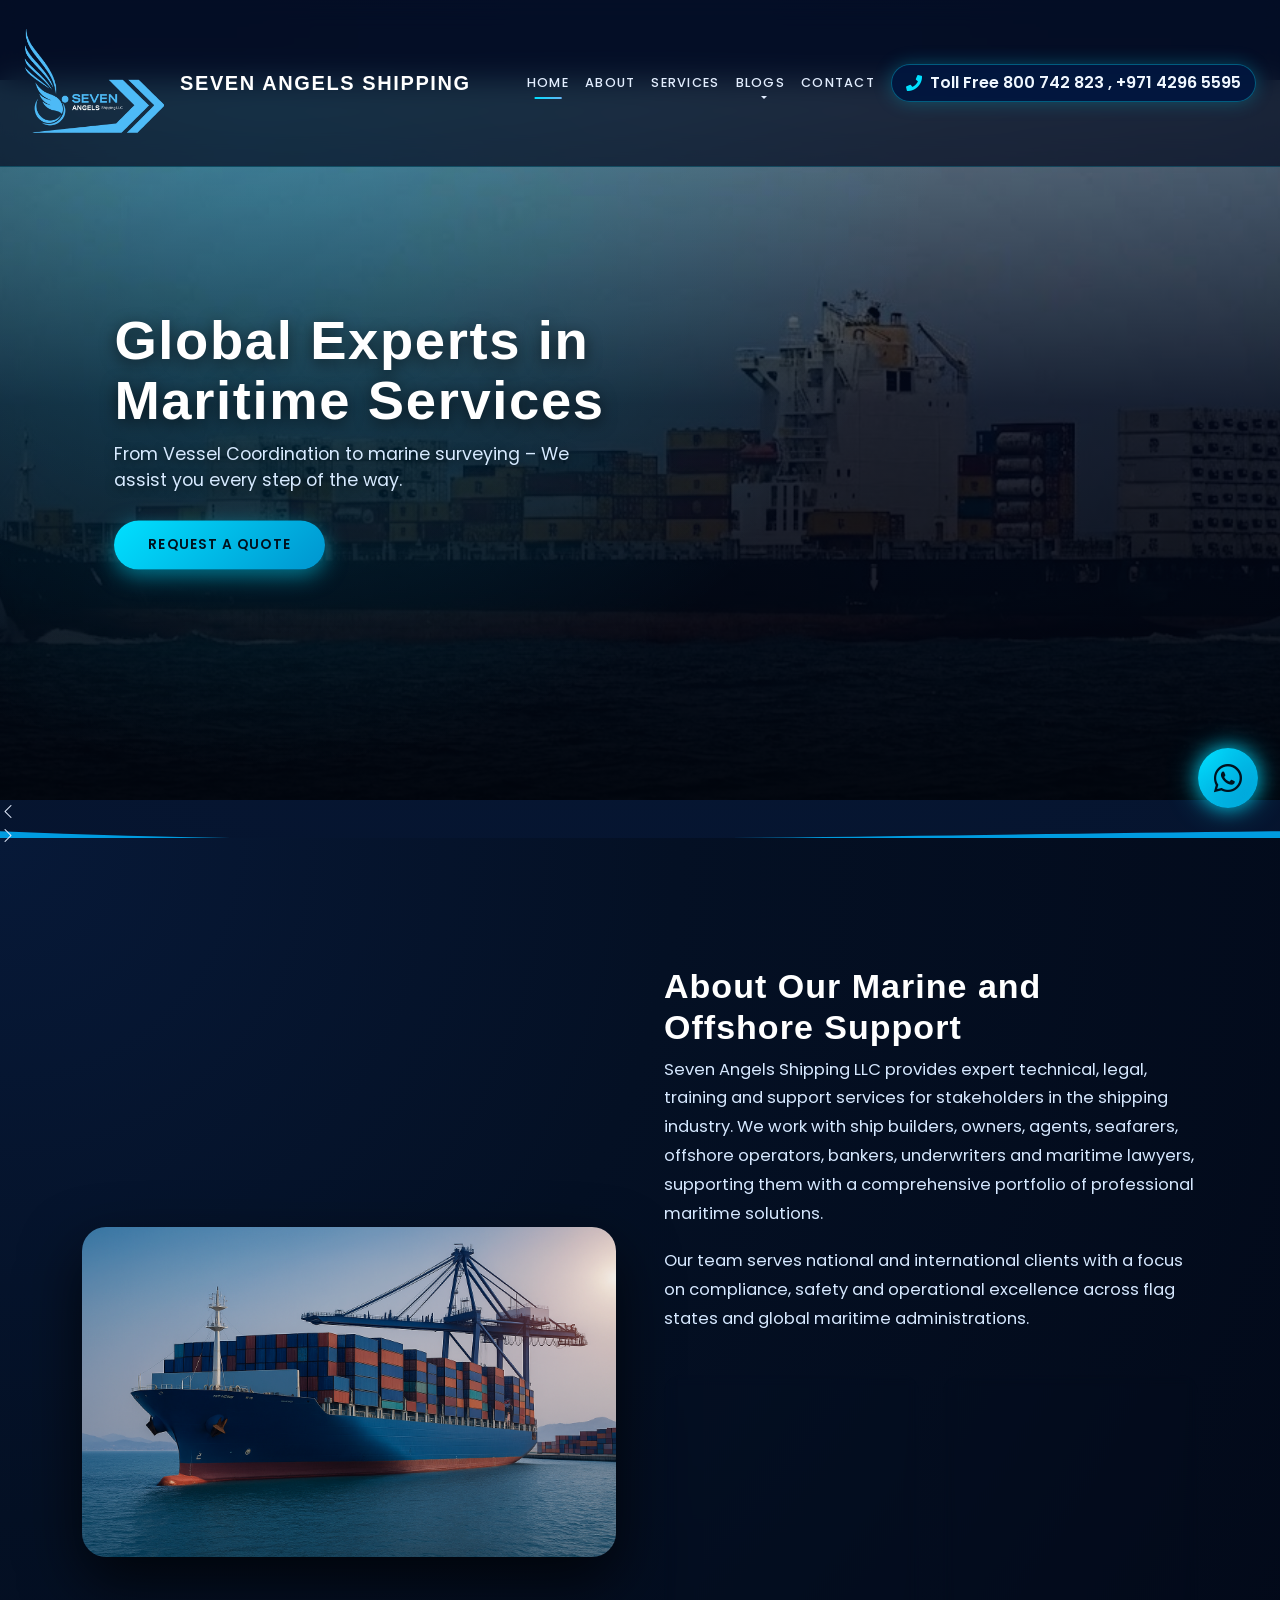
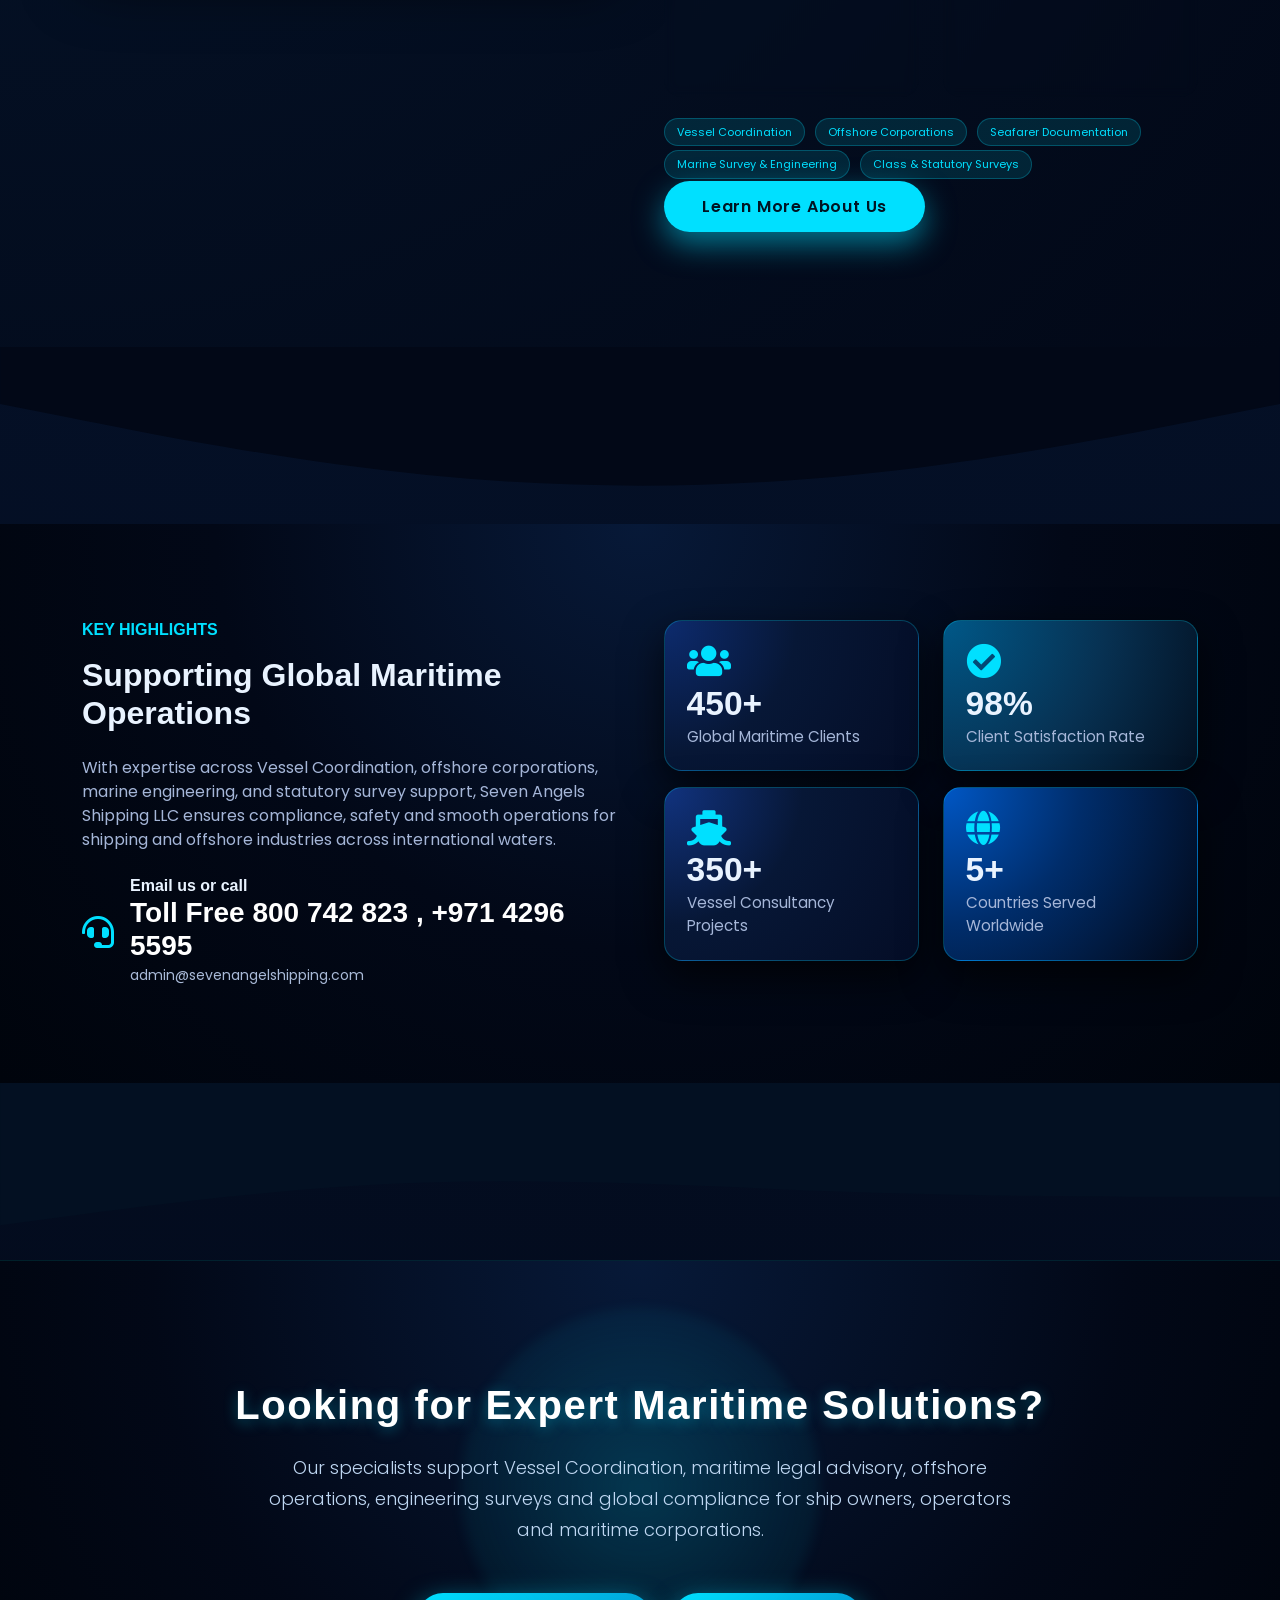
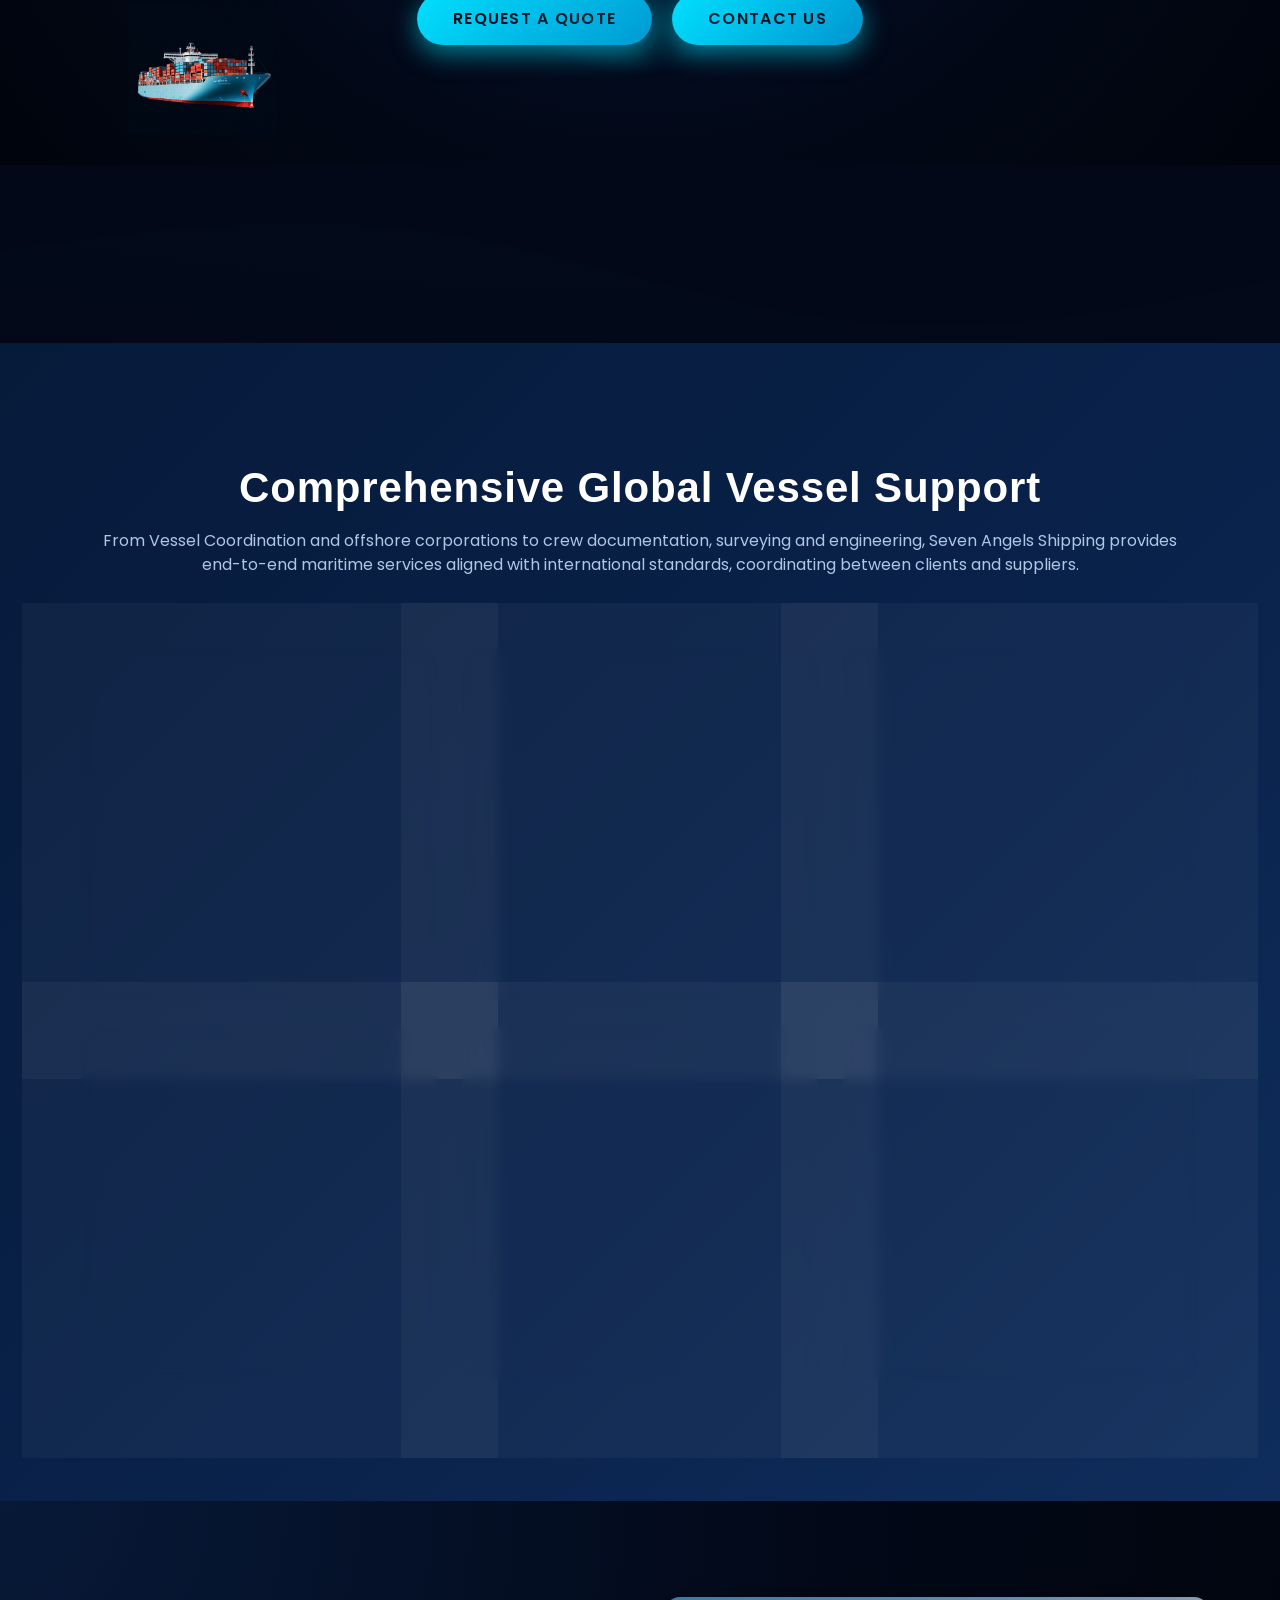
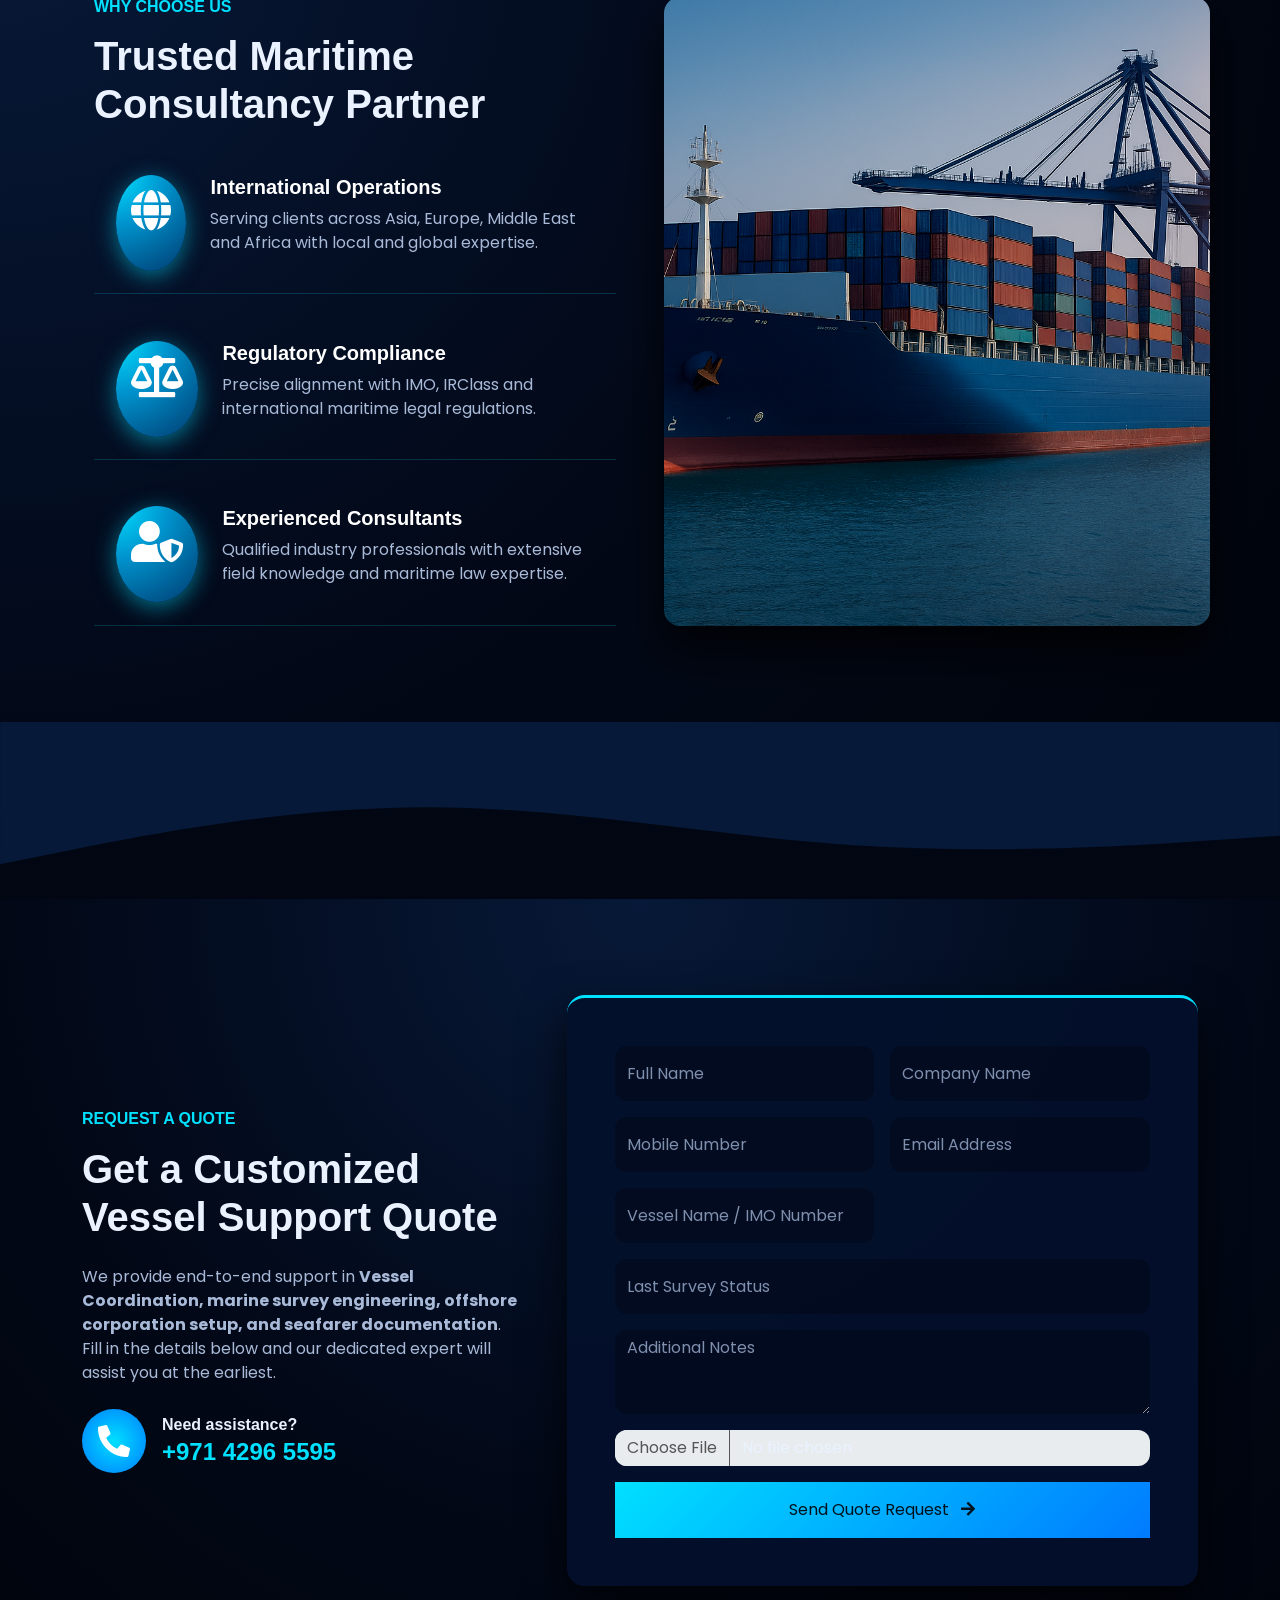
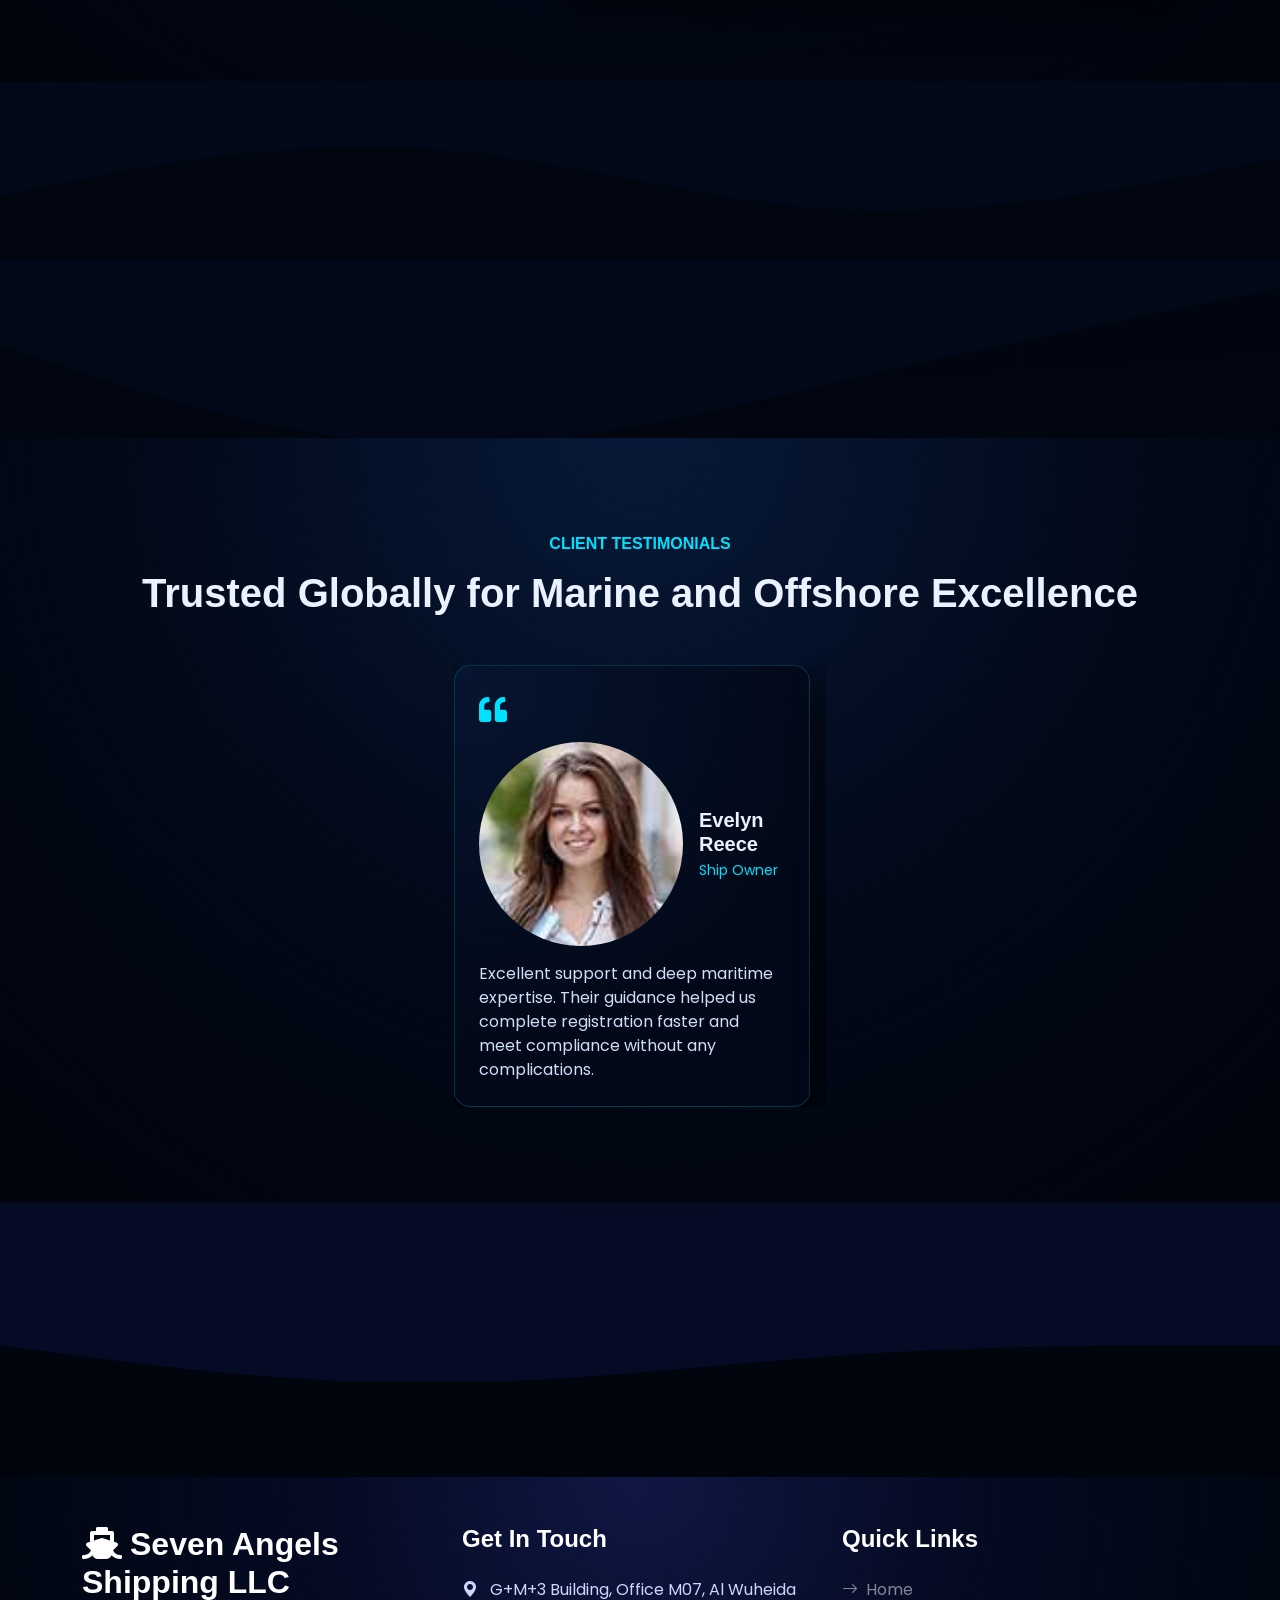
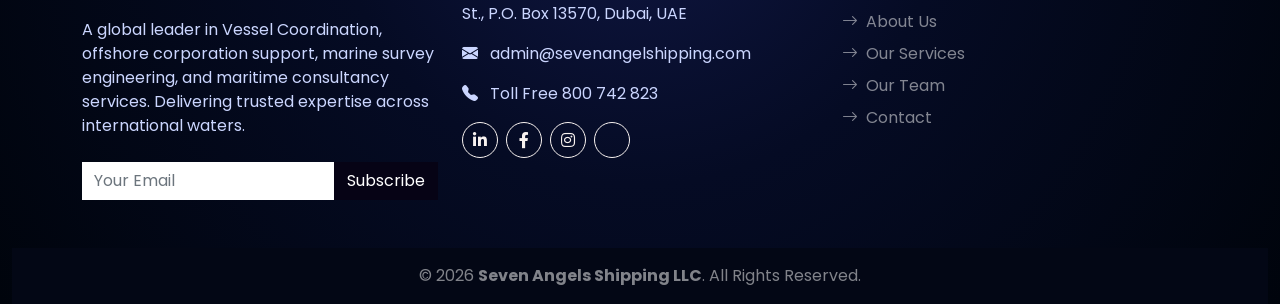
==== commit b1a6190d: "Update statistics in the About section" ====
--- a/index.html
+++ b/index.html
@@ -991,7 +991,7 @@
 
                     <p>
                         Seven Angels Shipping LLC provides expert technical, legal, training and support services
-                        for stakeholders in the shipping and offshore sectors. We work with ship builders, owners,
+                        for stakeholders in the shipping industry. We work with ship builders, owners,
                         agents, seafarers, offshore operators, bankers, underwriters and maritime lawyers, supporting
                         them with a comprehensive portfolio of professional maritime solutions.
                     </p>
@@ -1077,7 +1077,7 @@
                         <div class="col-sm-6">
                             <div class="fact-icon-card">
                                 <i class="fa fa-users"></i>
-                                <h2>200+</h2>
+                                <h2>450+</h2>
                                 <p>Global Maritime Clients</p>
                             </div>
                             <div class="fact-icon-card secondary mt-3">
@@ -1095,7 +1095,7 @@
                             <div class="fact-icon-card mt-3"
                                 style="background:radial-gradient(circle at top left,#0057c5 0%,#002d6b 45%,#020817 100%);">
                                 <i class="fa fa-globe"></i>
-                                <h2>15+</h2>
+                                <h2>5+</h2>
                                 <p>Countries Served Worldwide</p>
                             </div>
                         </div>
@@ -1572,7 +1572,7 @@
                         <div class="rounded-4 text-center p-5 quote-card">
 
                             <!-- UPDATED FORM WITH FORMSUBMIT -->
-                            <form action="https://formsubmit.co/admin@sevenangelshipping.com" method="POST">
+                            <form action="https://formsubmit.co/admin@sevenangelshipping.com" method="POST" enctype="multipart/form-data">
 
                                 <!-- Hidden fields for FormSubmit configuration -->
                                 <input type="hidden" name="_subject" value="New Quote Request - Seven Angels Shipping">
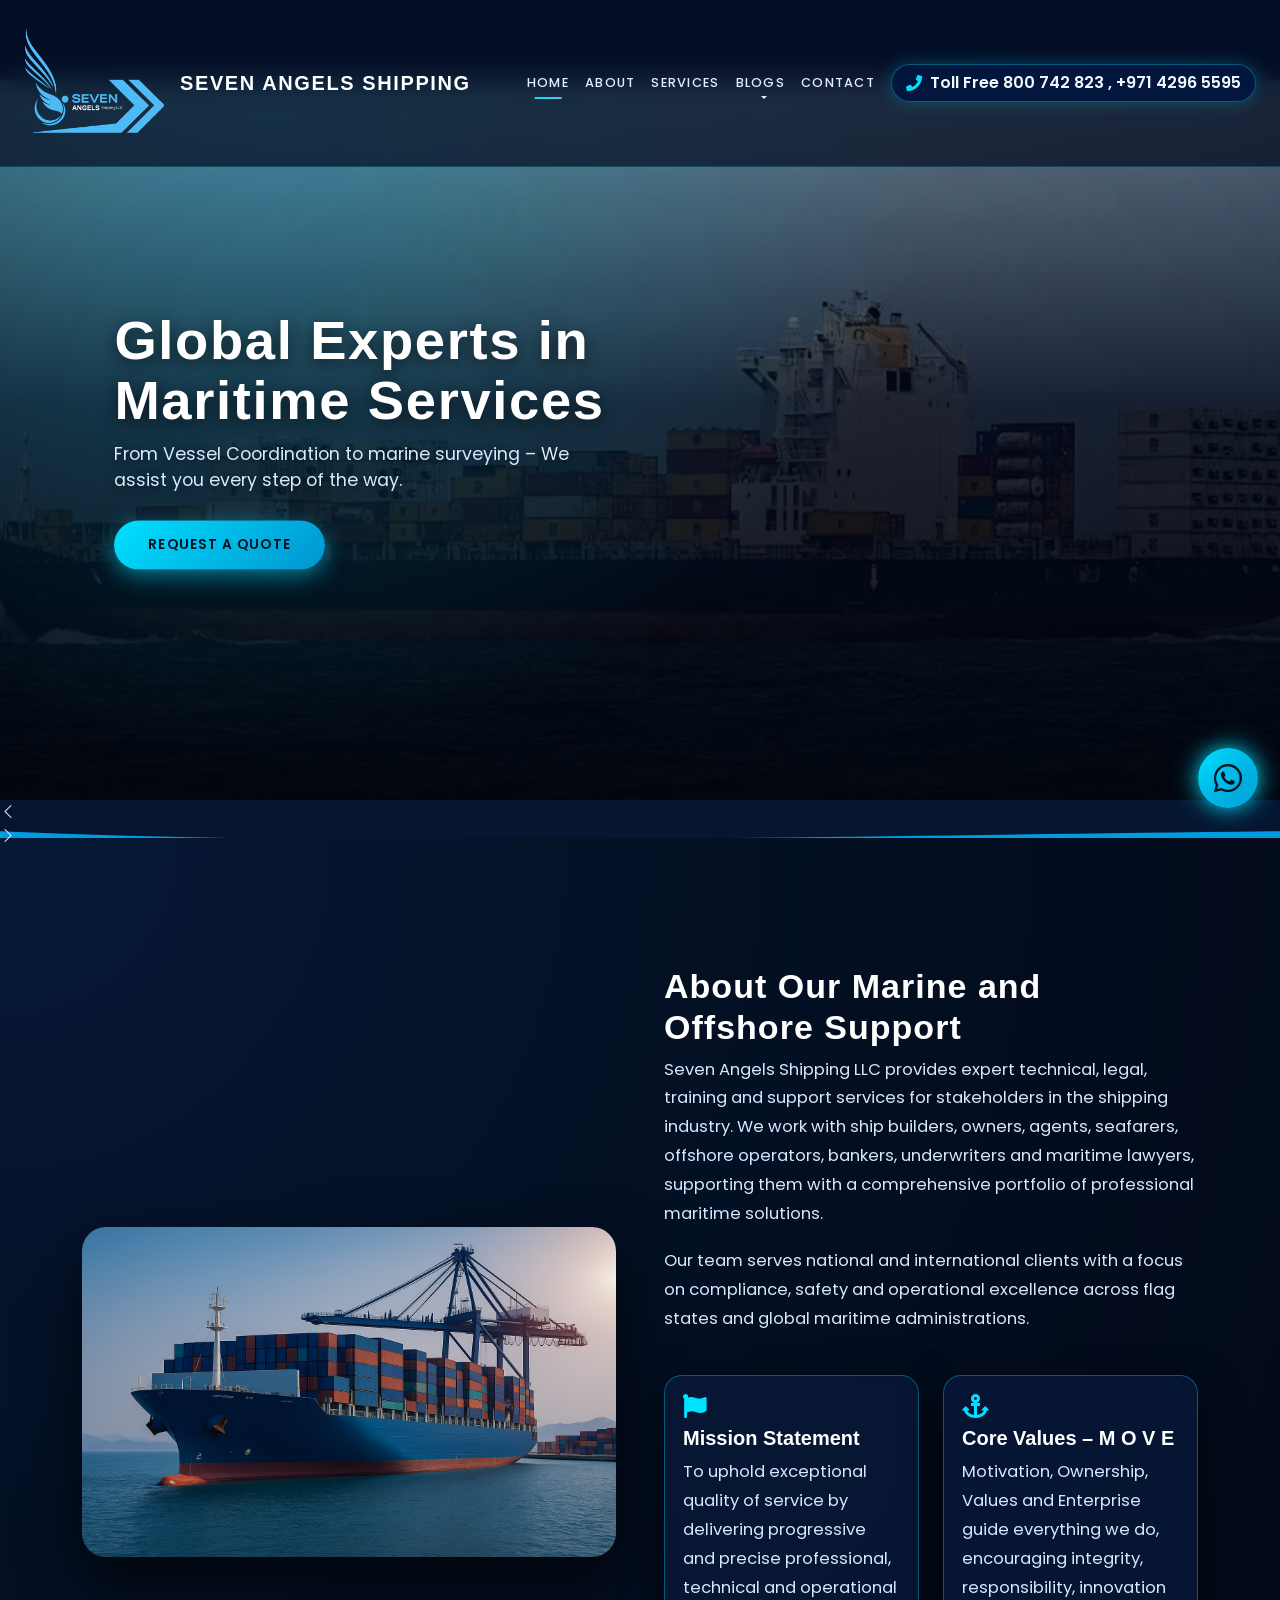
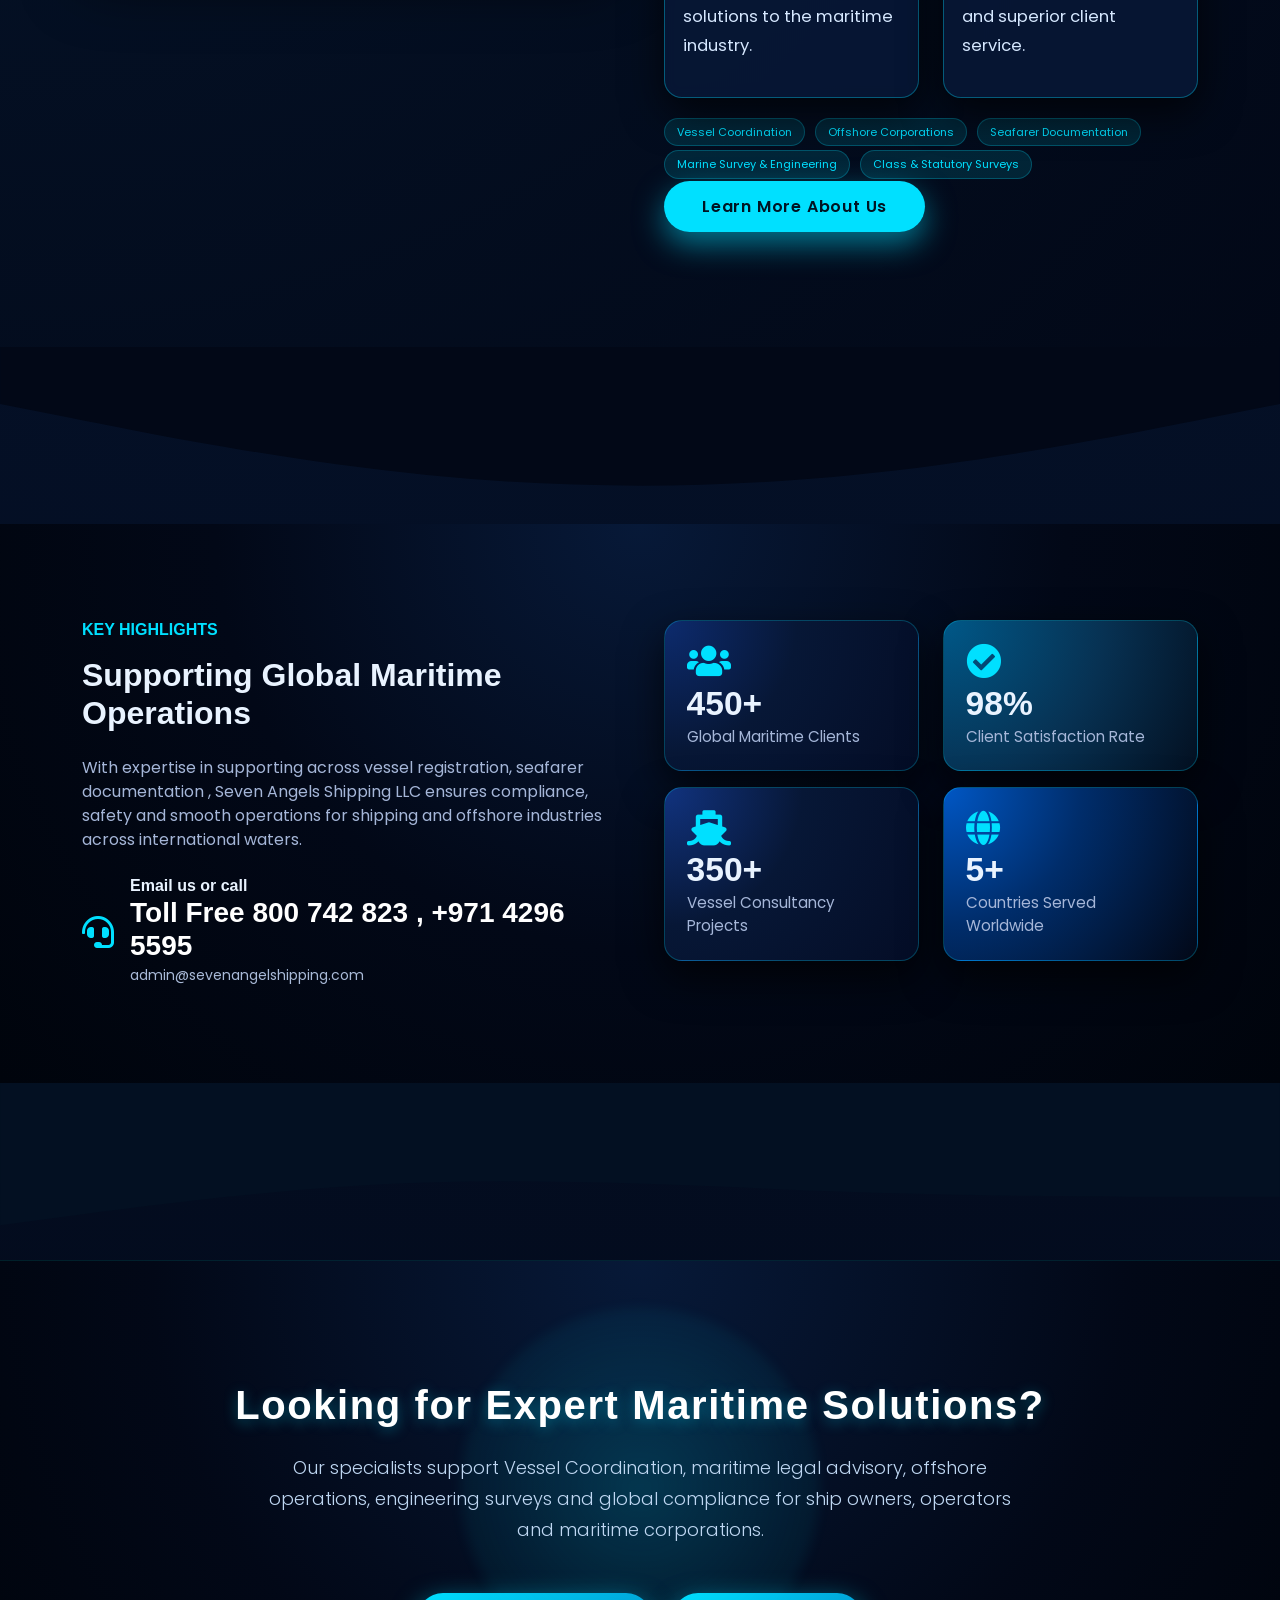
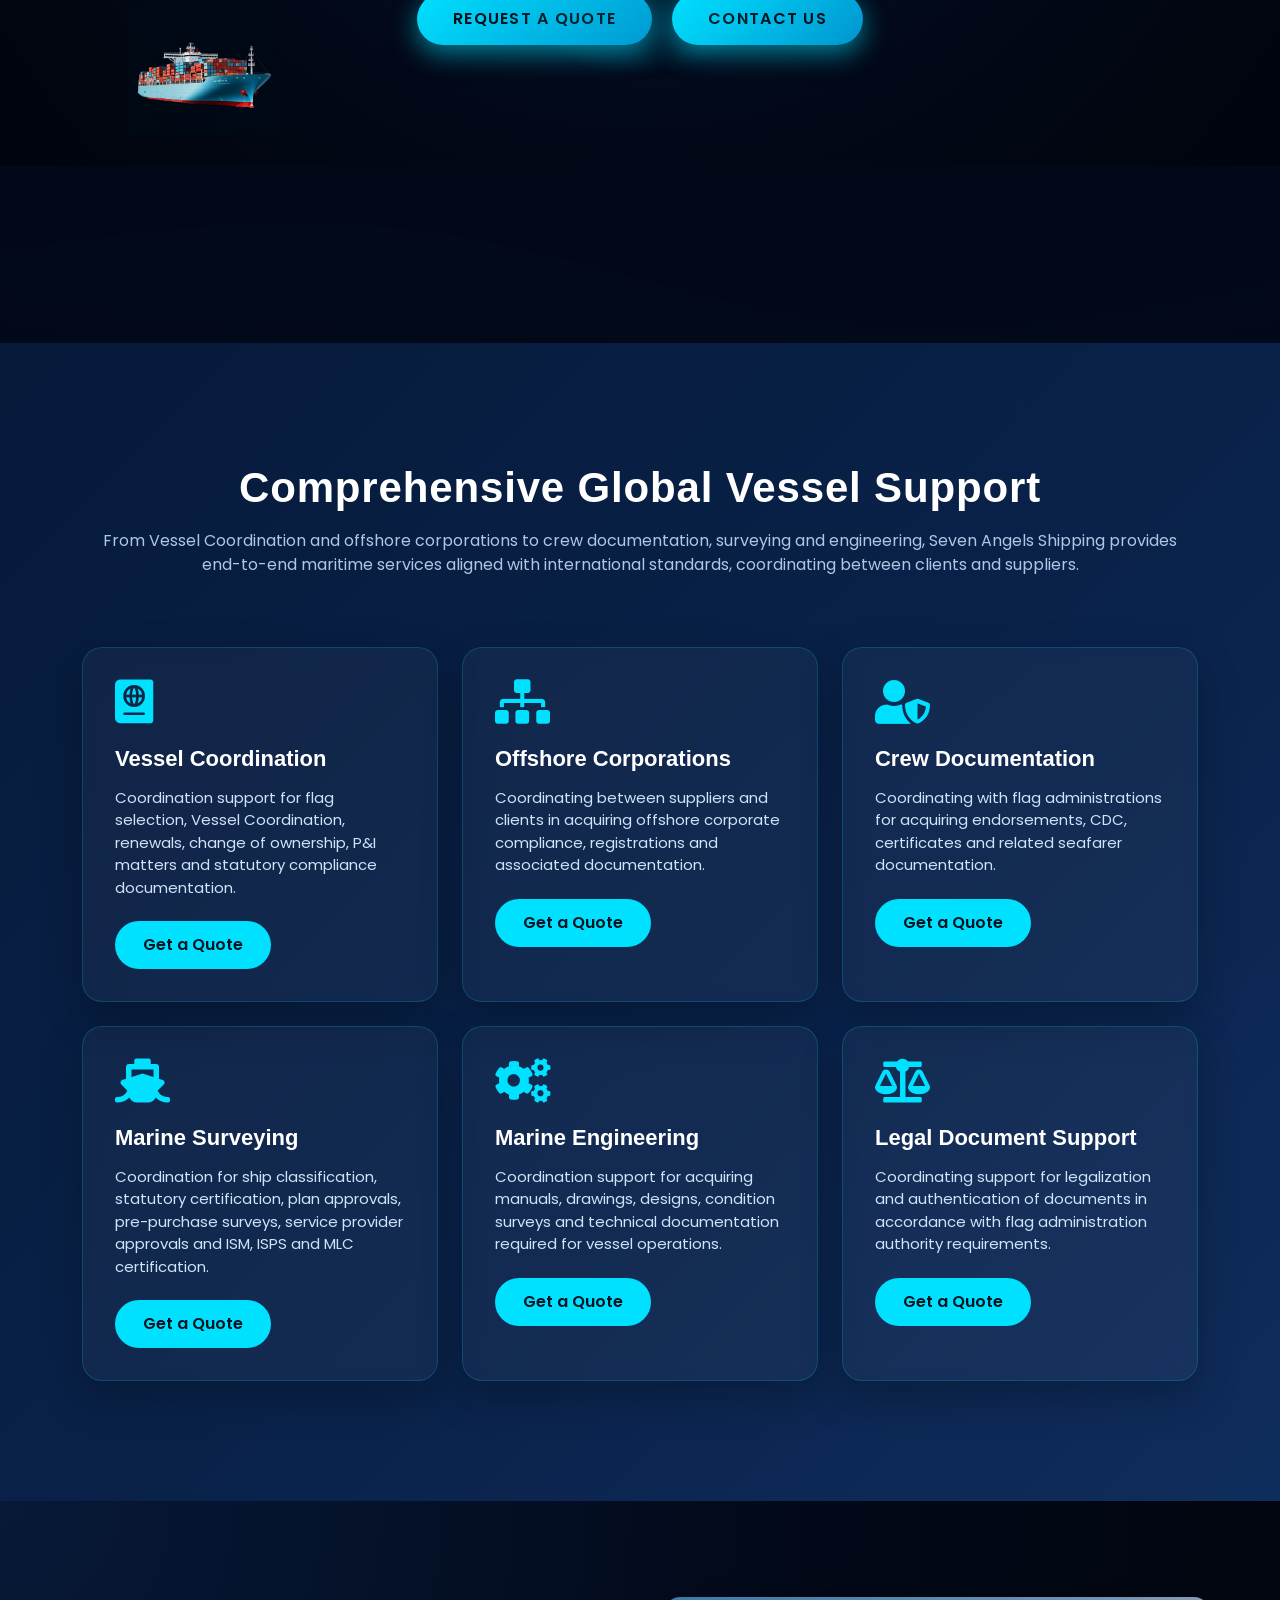
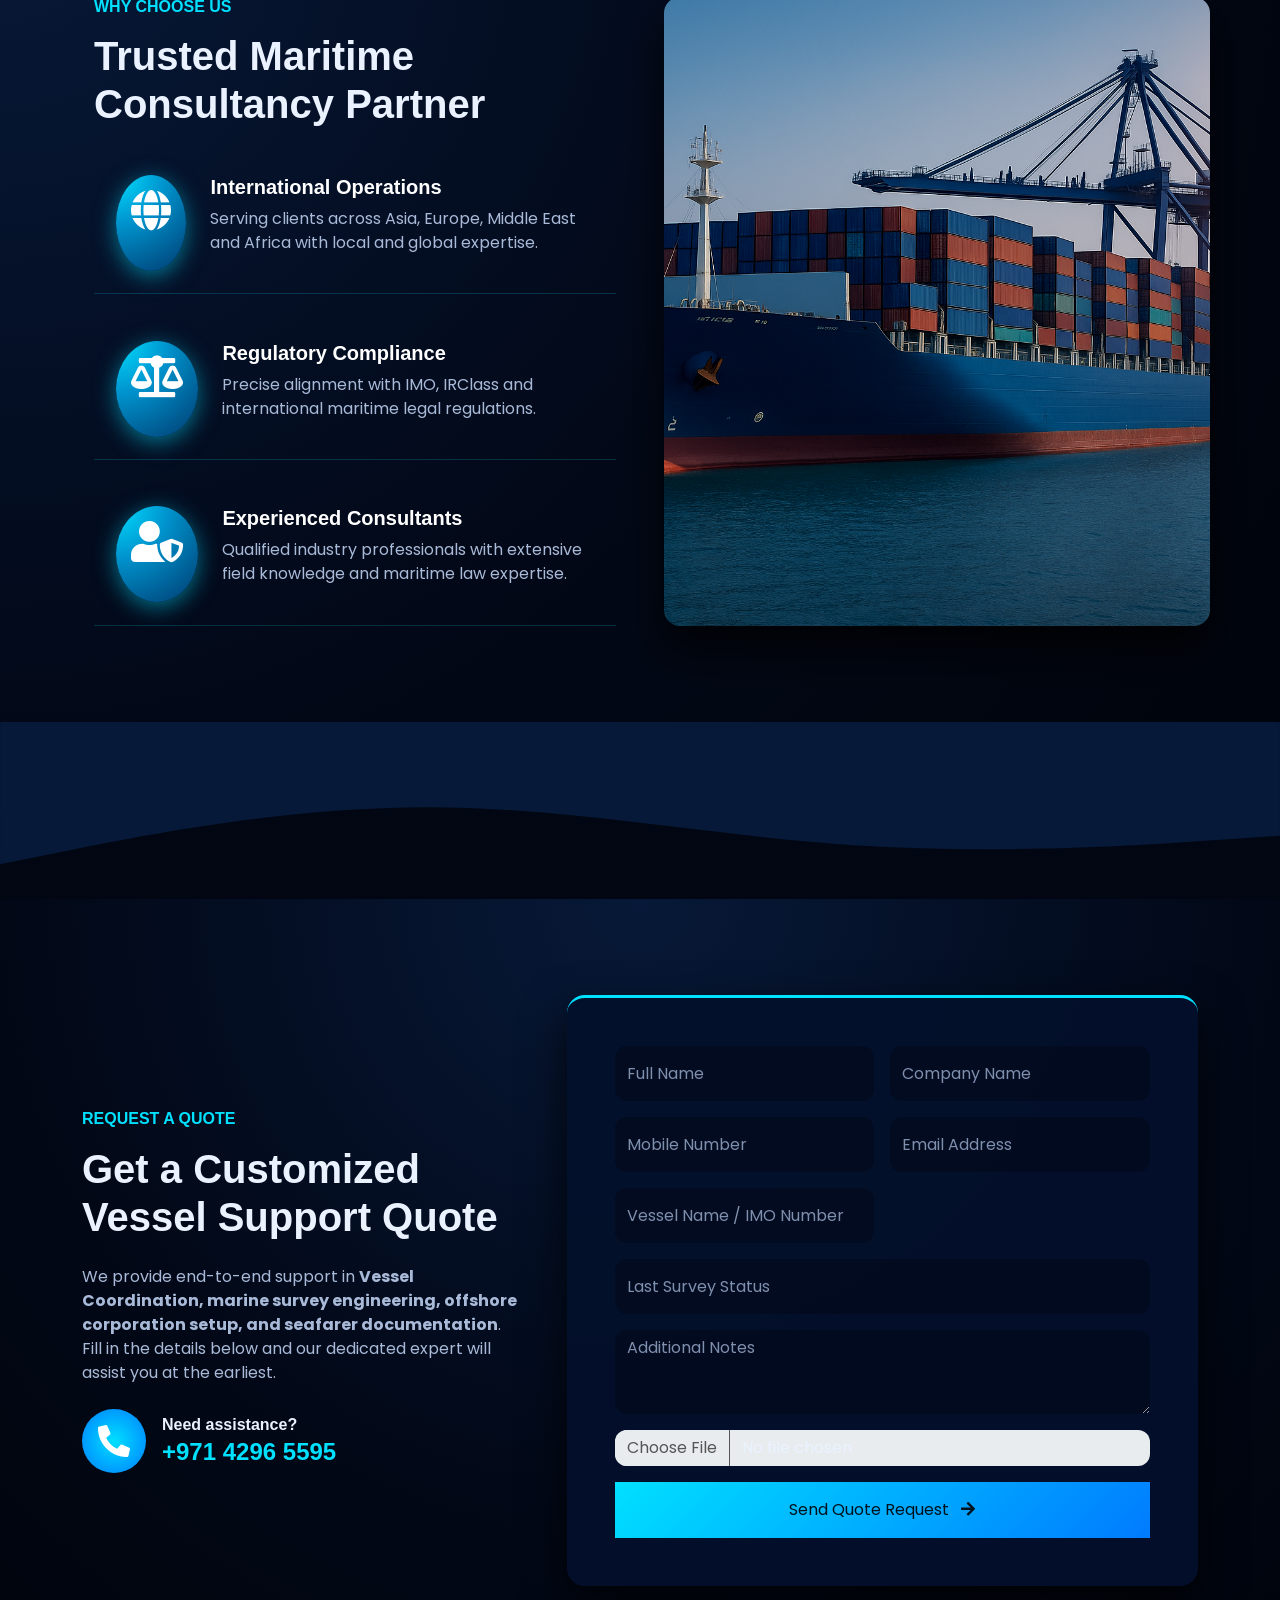
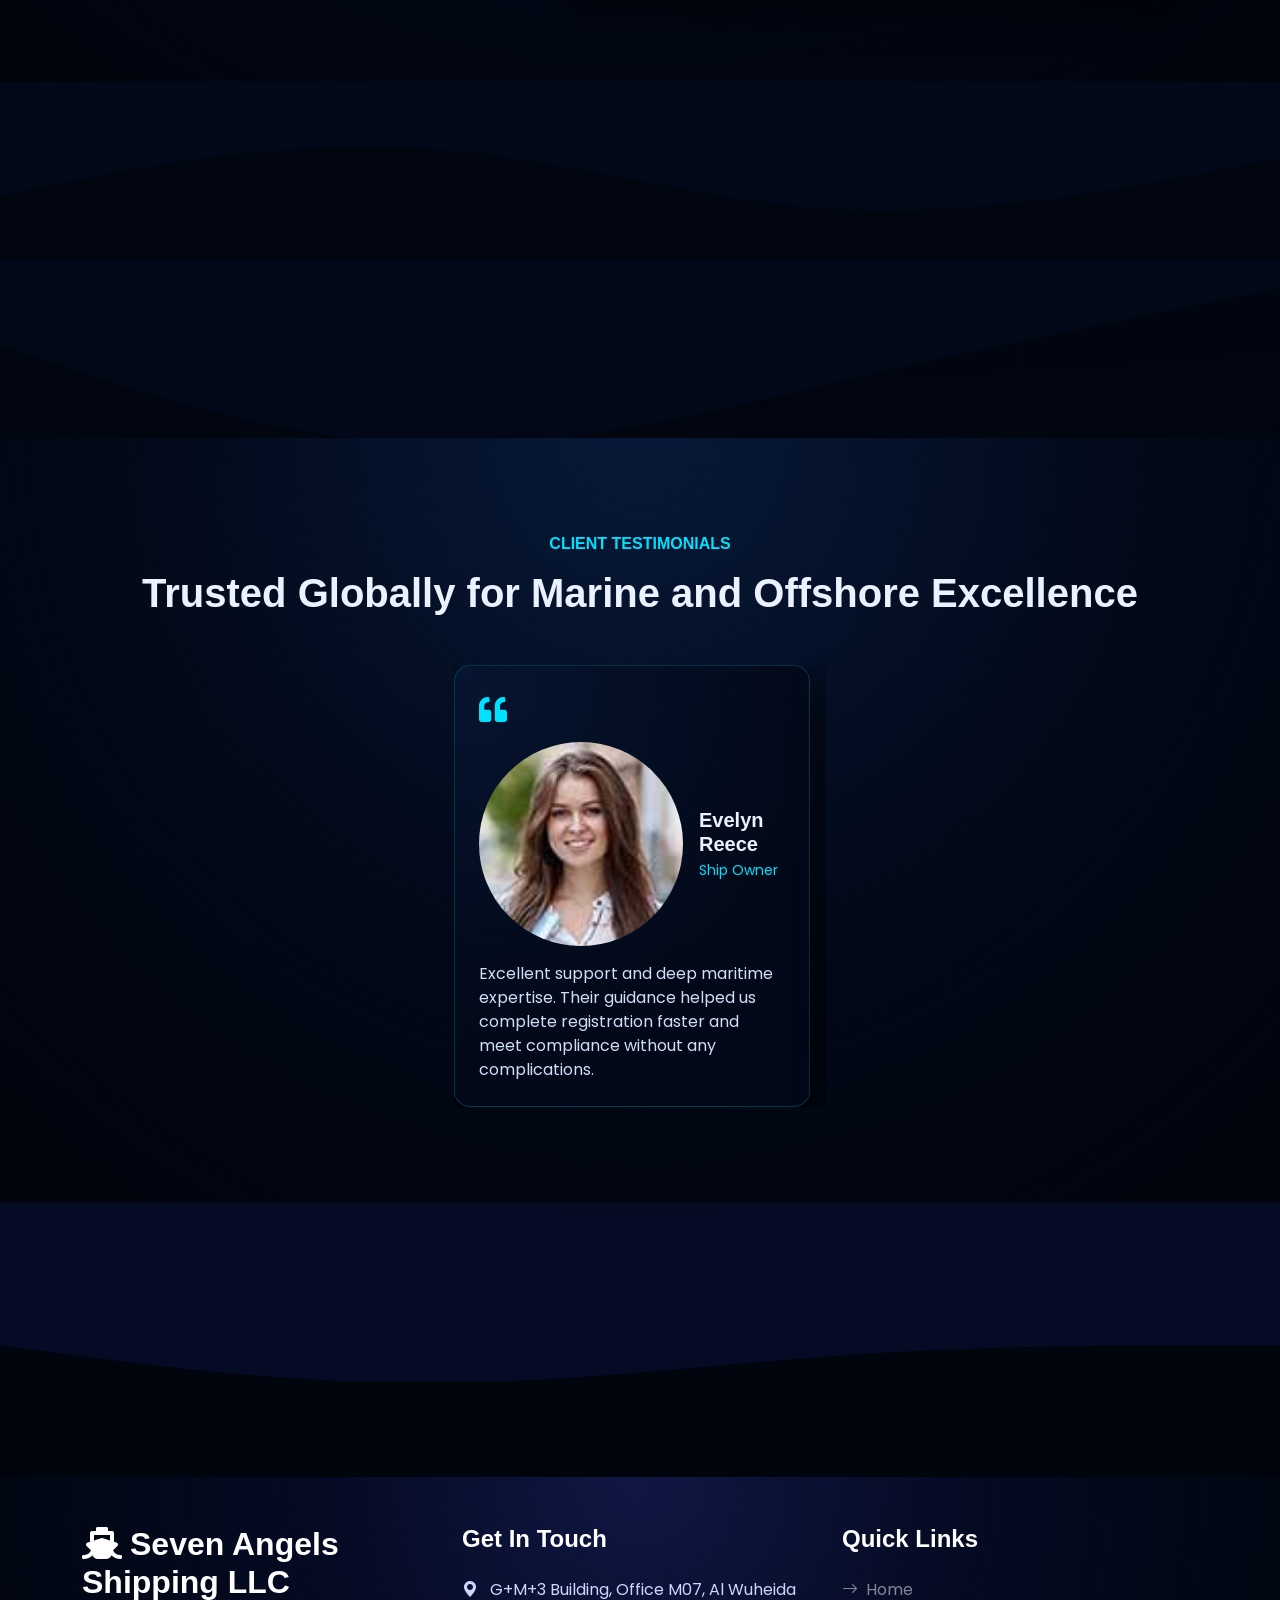
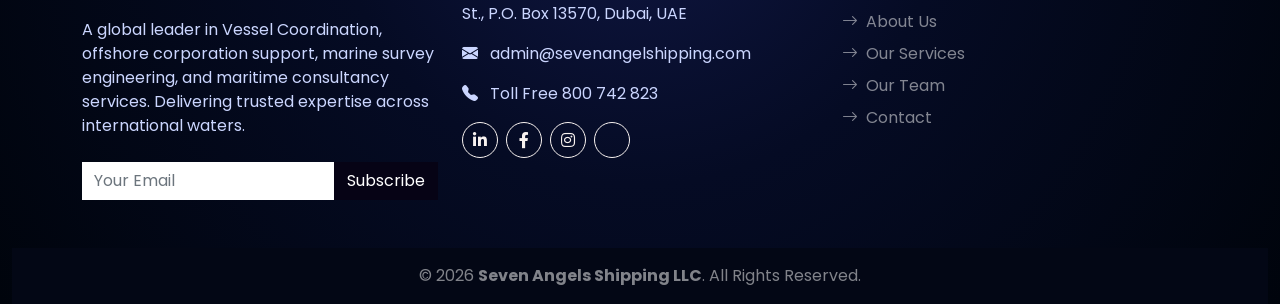
==== commit b88ca0c5: "Update text for supporting maritime operations" ====
--- a/index.html
+++ b/index.html
@@ -1057,8 +1057,7 @@
                     <h6 class="text-uppercase mb-3" style="color:#00e0ff;">Key Highlights</h6>
                     <h2 class="mb-4">Supporting Global Maritime Operations</h2>
                     <p class="mb-4">
-                        With expertise across Vessel Coordination, offshore corporations, marine engineering, and
-                        statutory survey support, Seven Angels Shipping LLC ensures compliance, safety and smooth
+                       With expertise in supporting across vessel registration, seafarer documentation , Seven Angels Shipping LLC ensures compliance, safety and smooth
                         operations for shipping and offshore industries across international waters.
                     </p>
                     <div class="d-flex align-items-center">
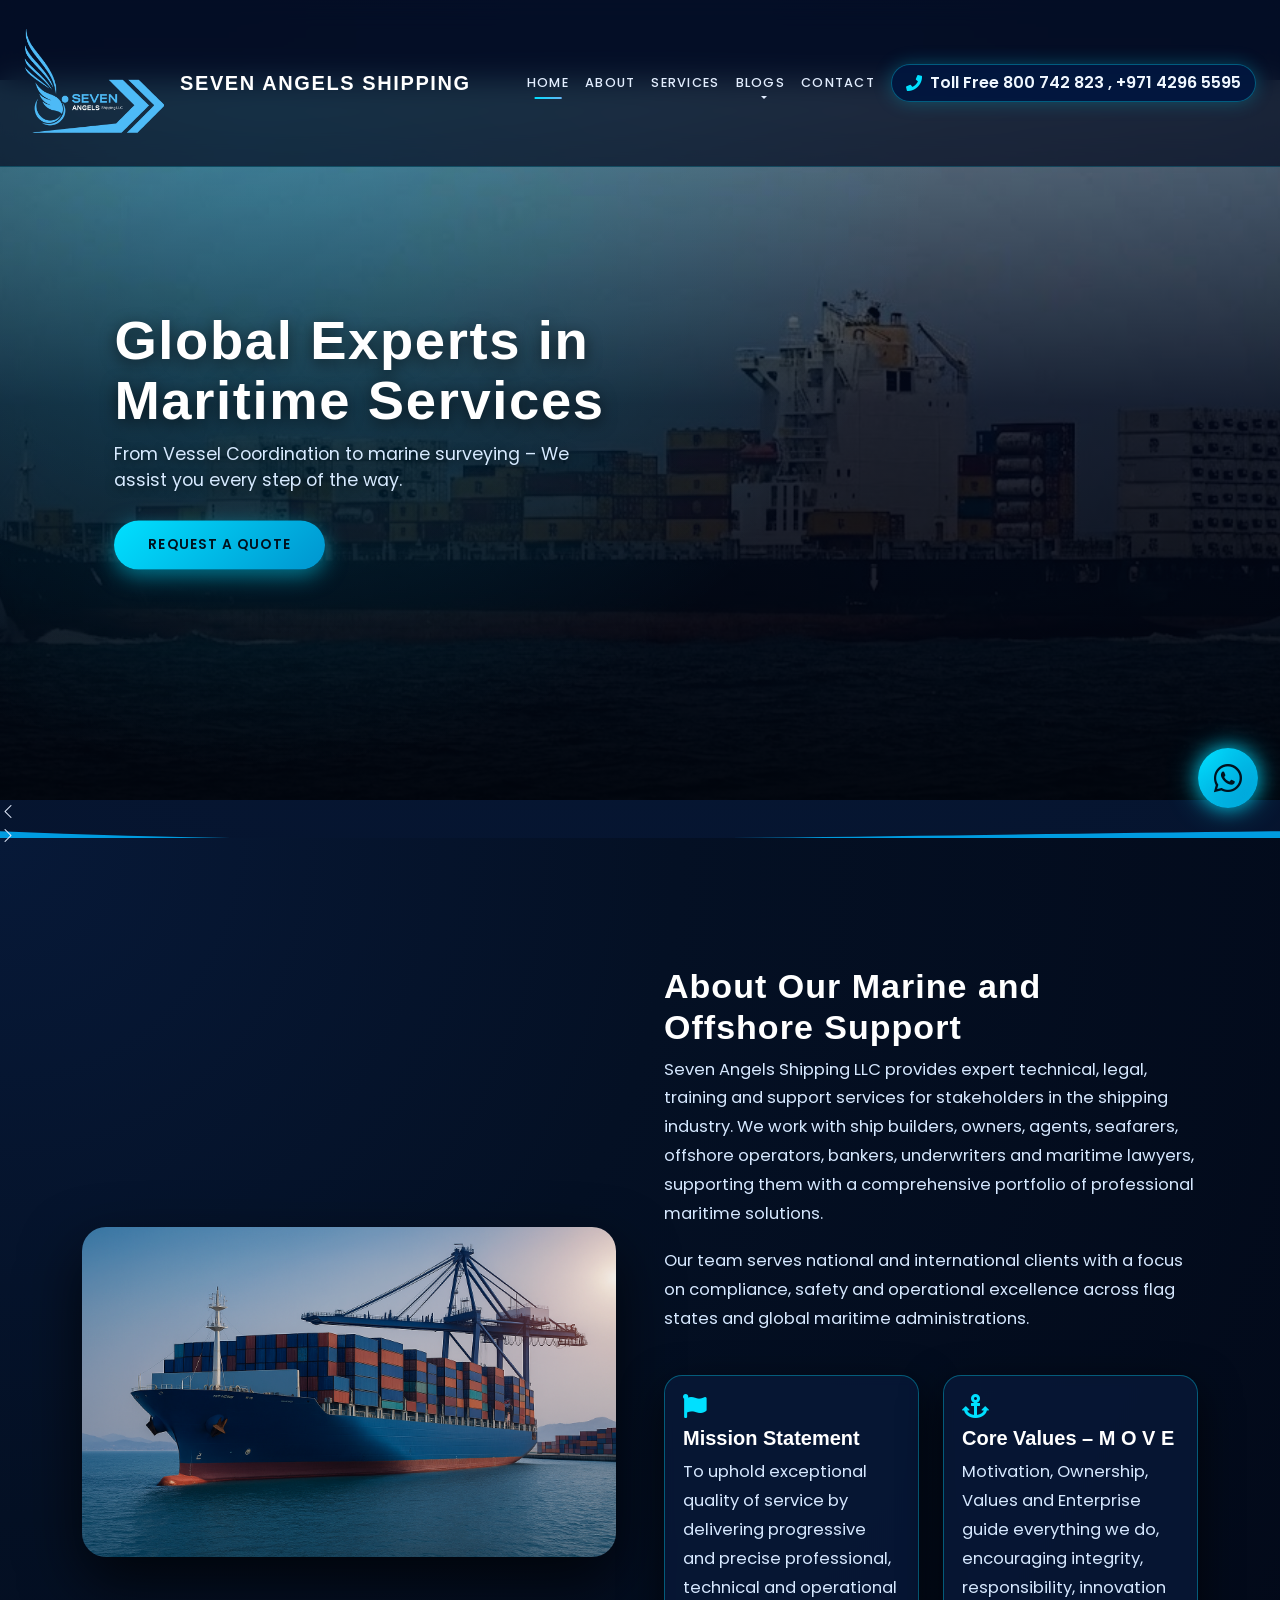
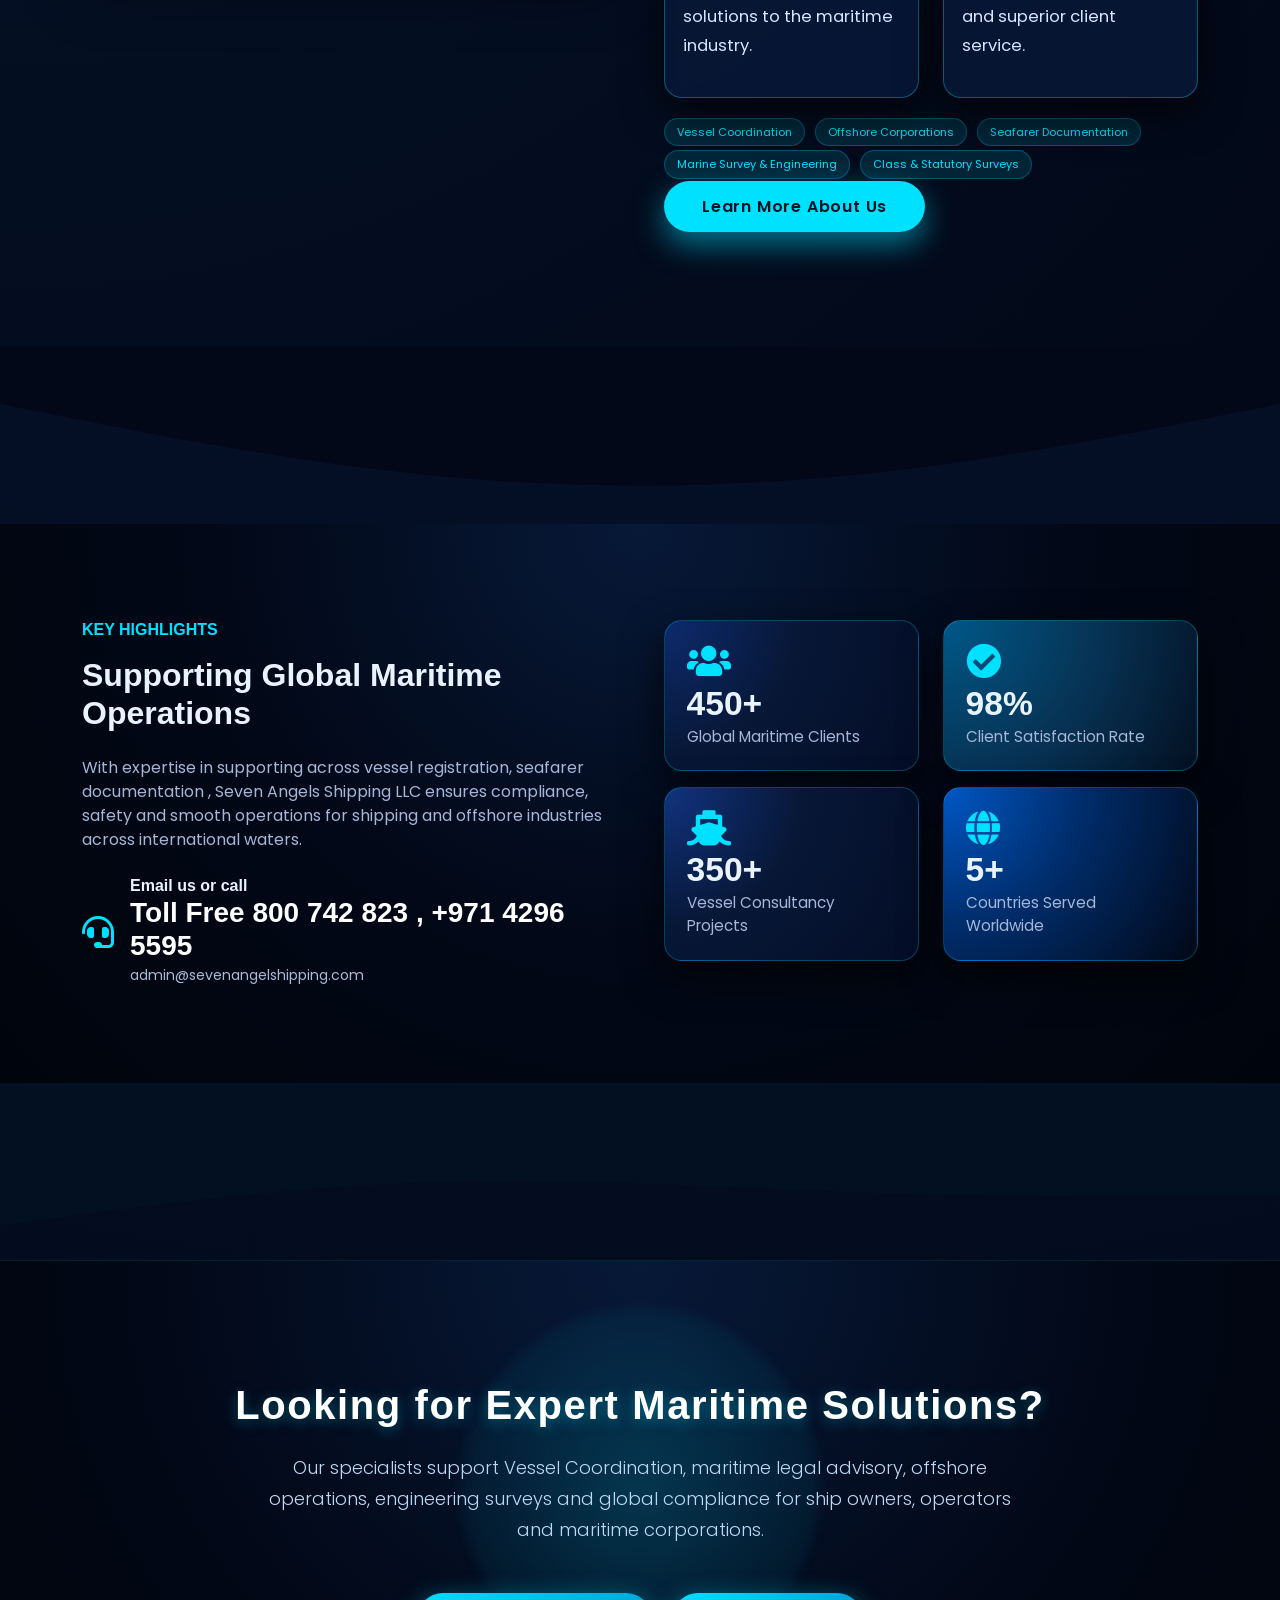
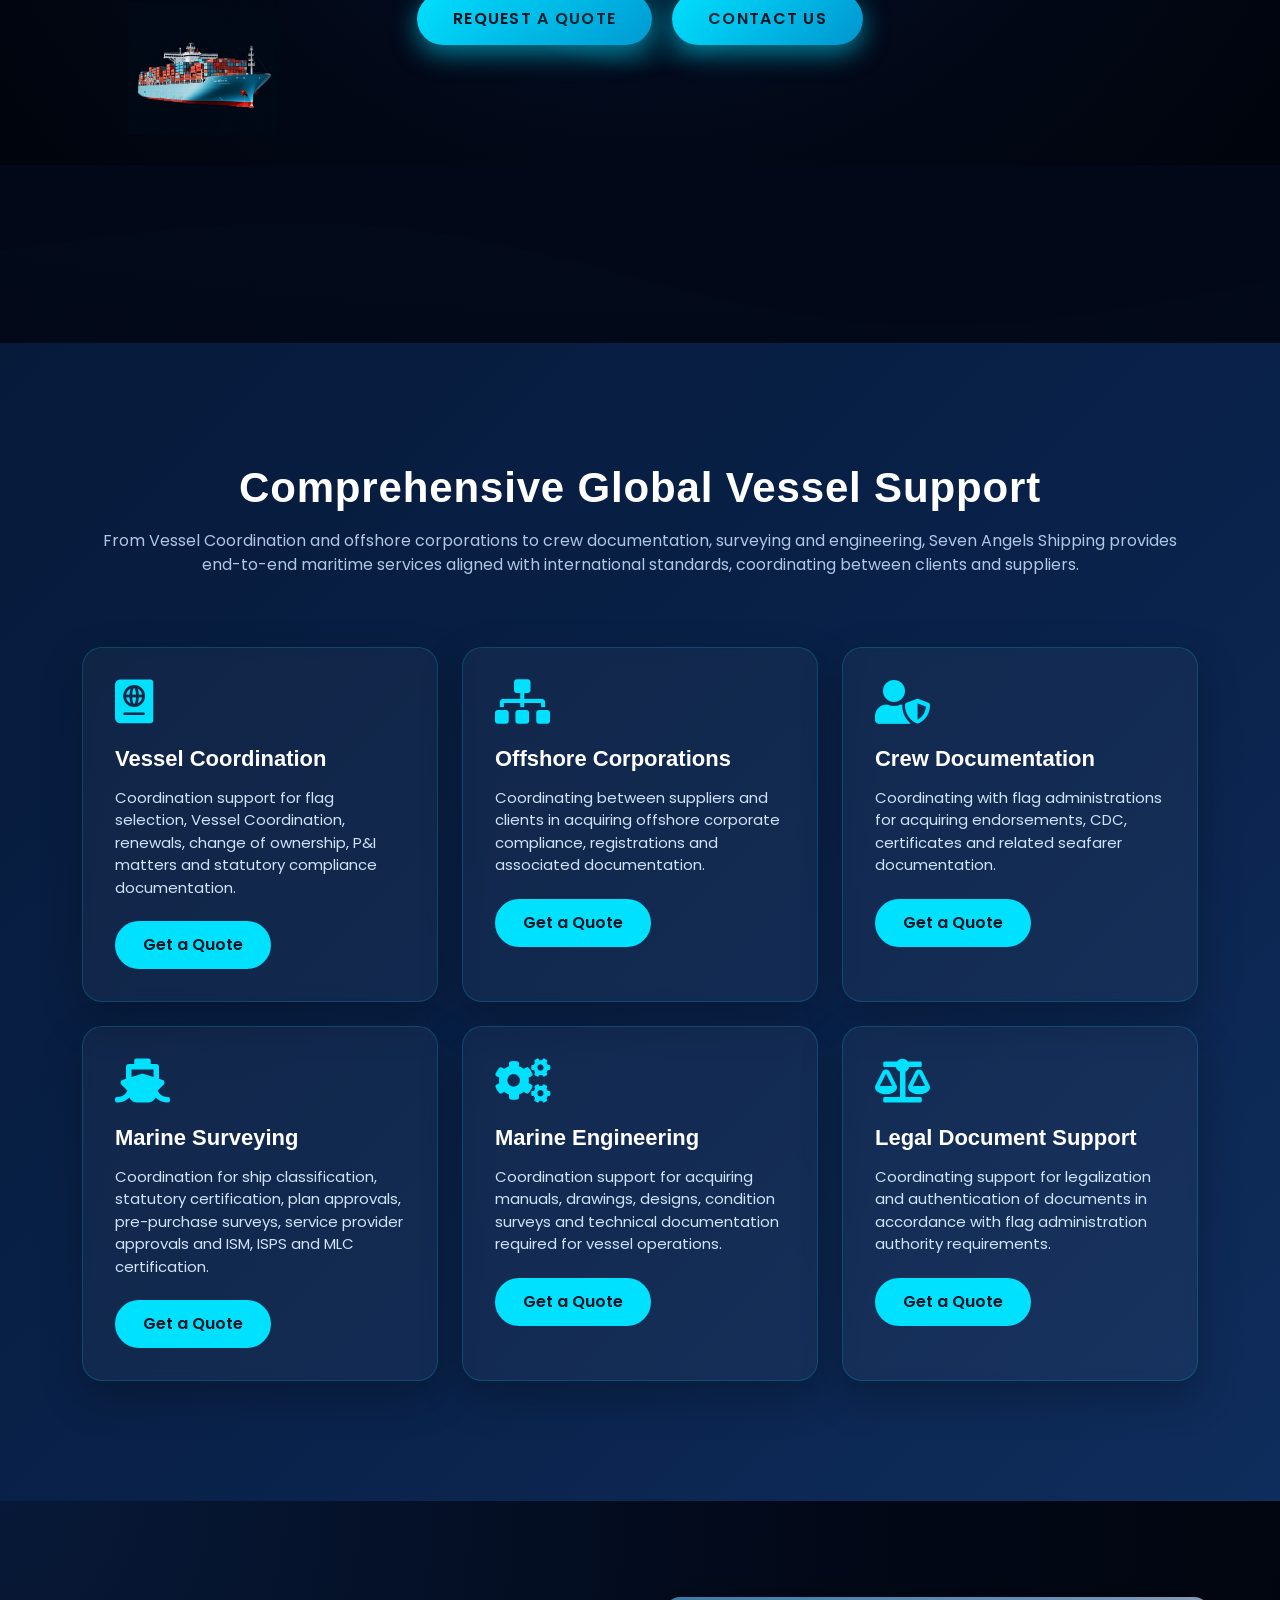
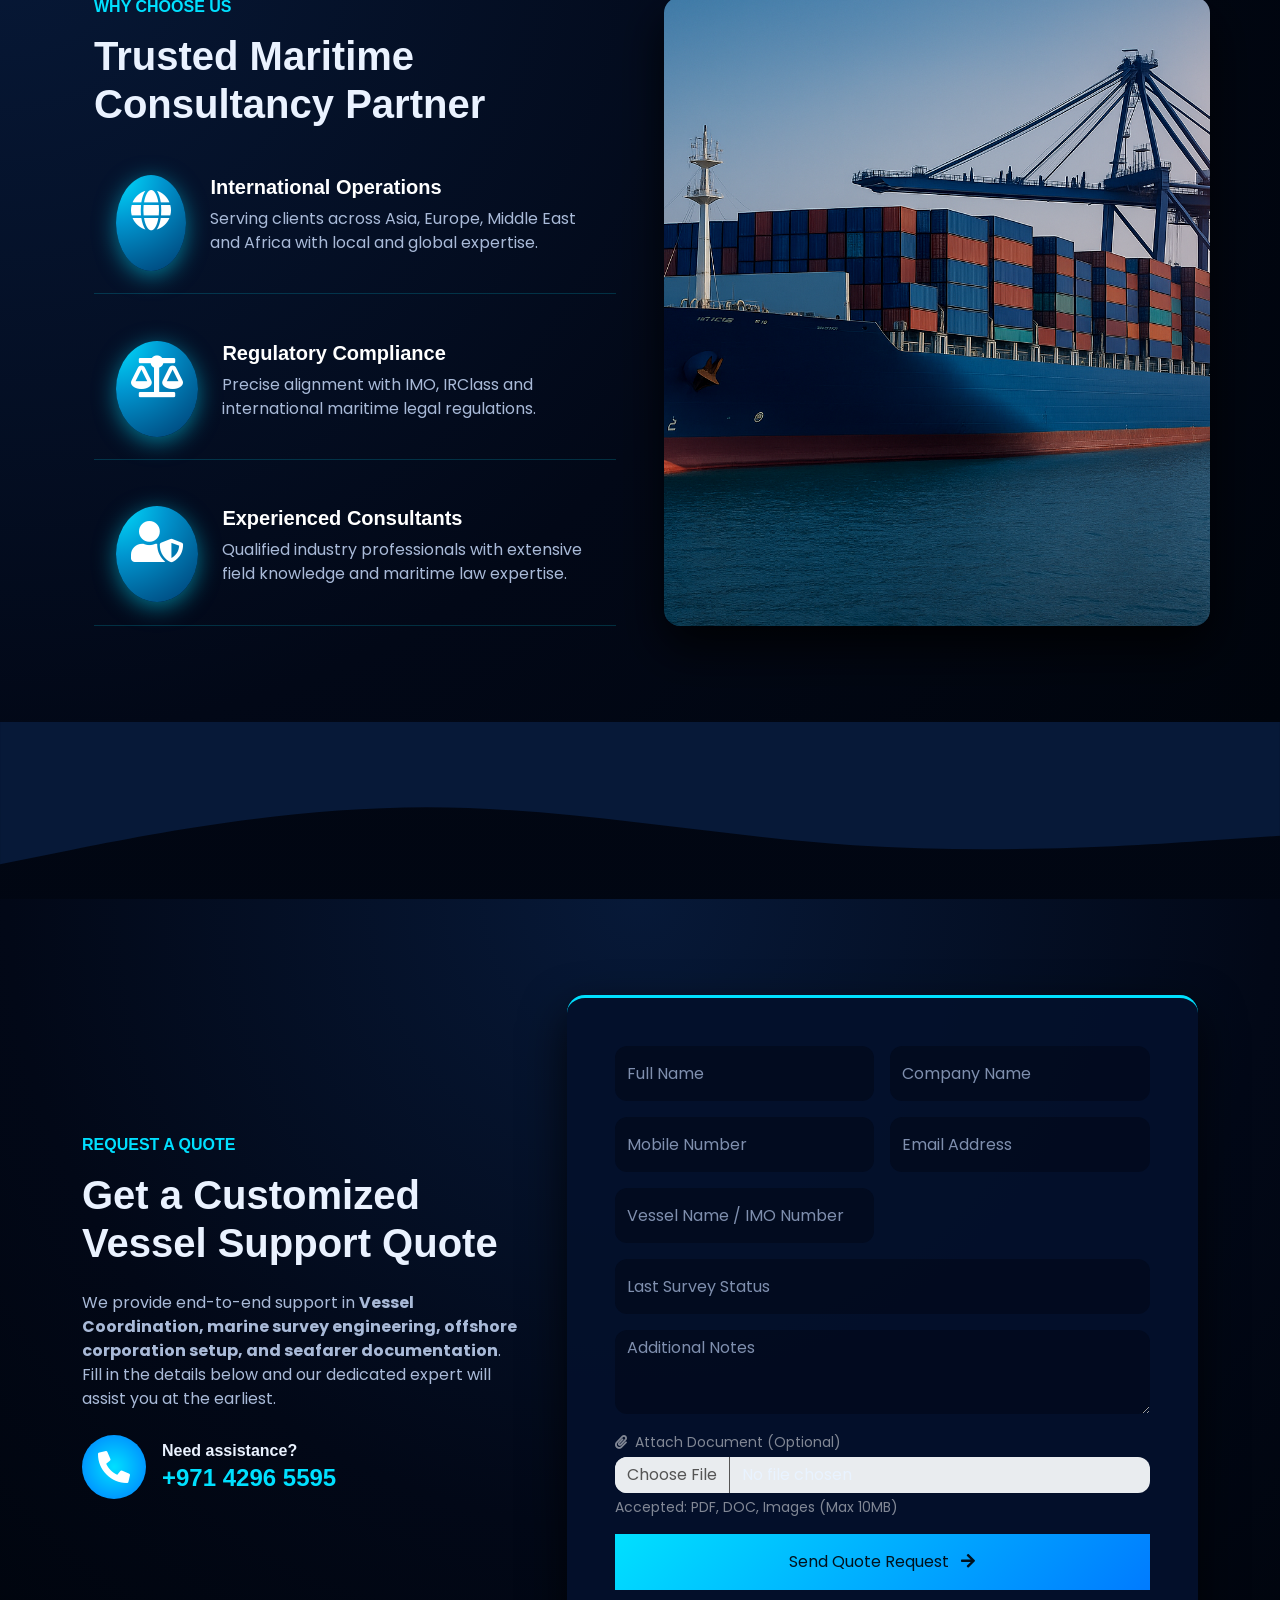
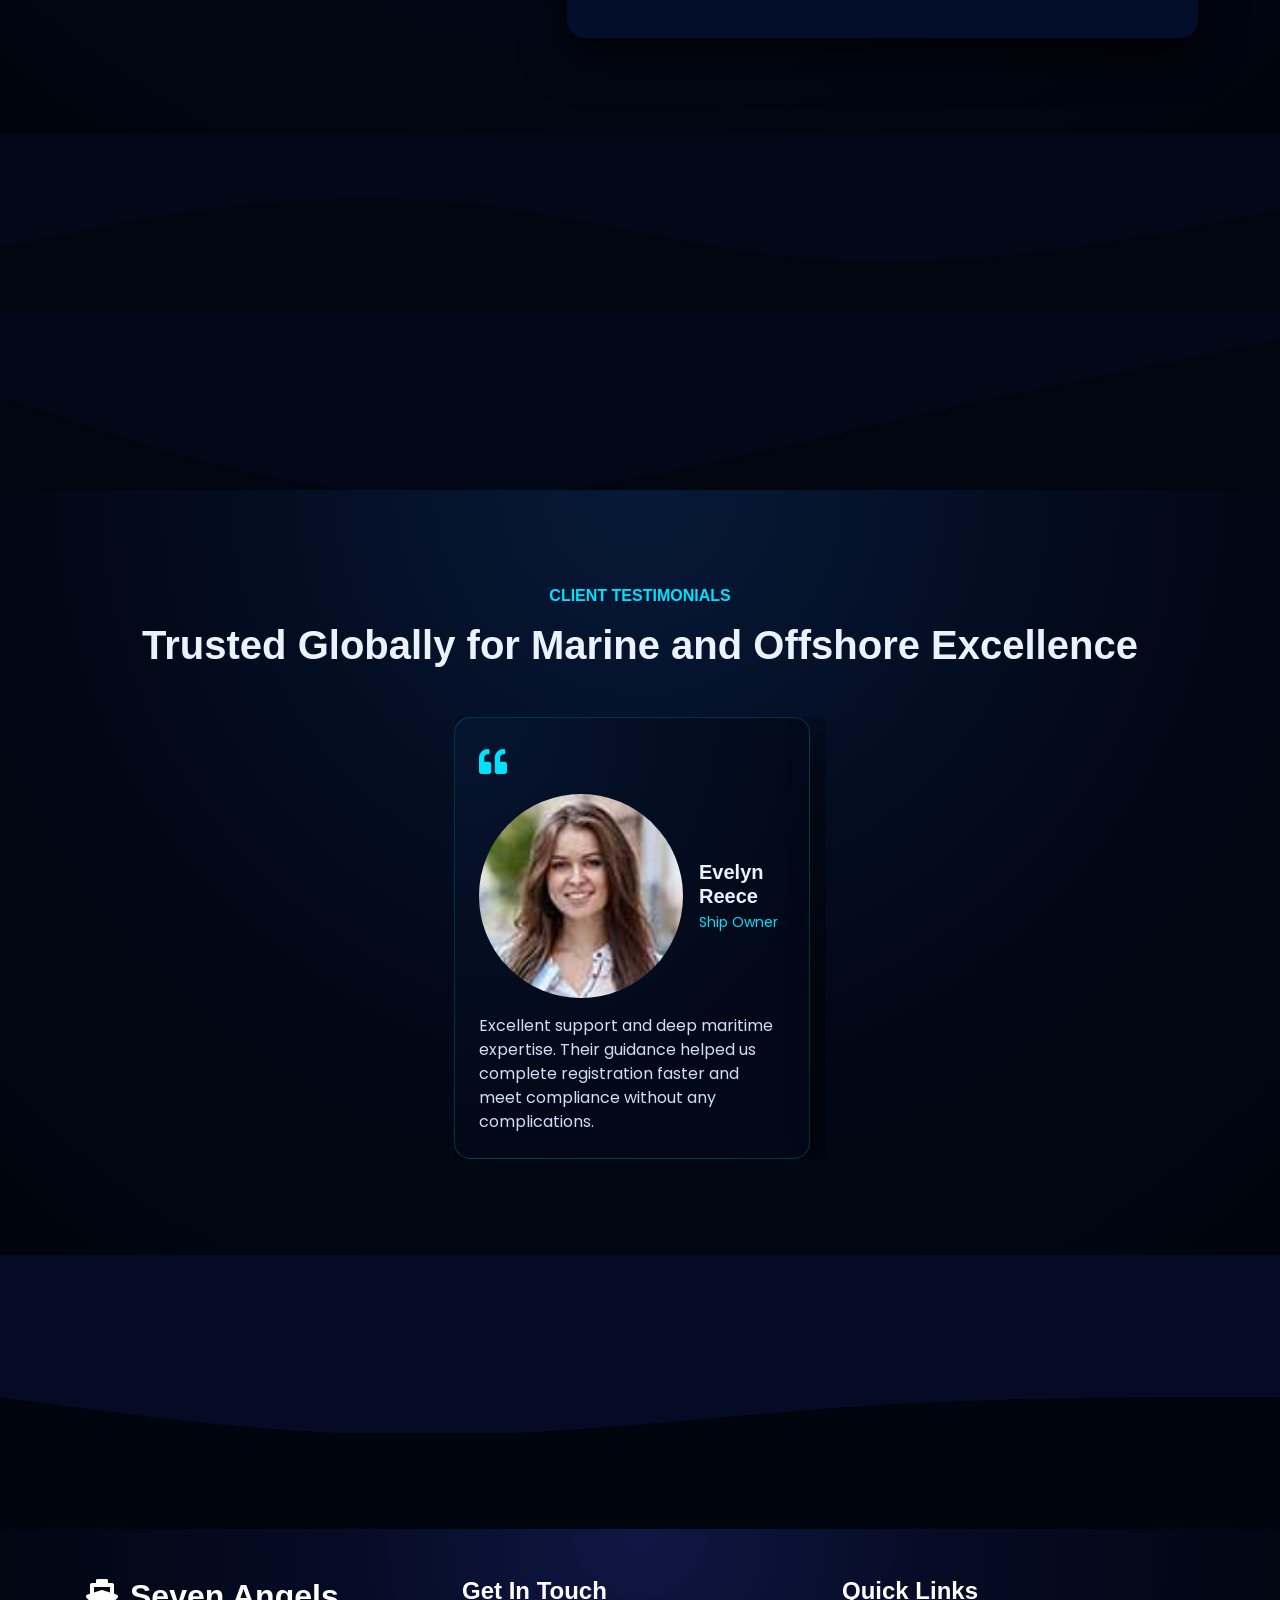
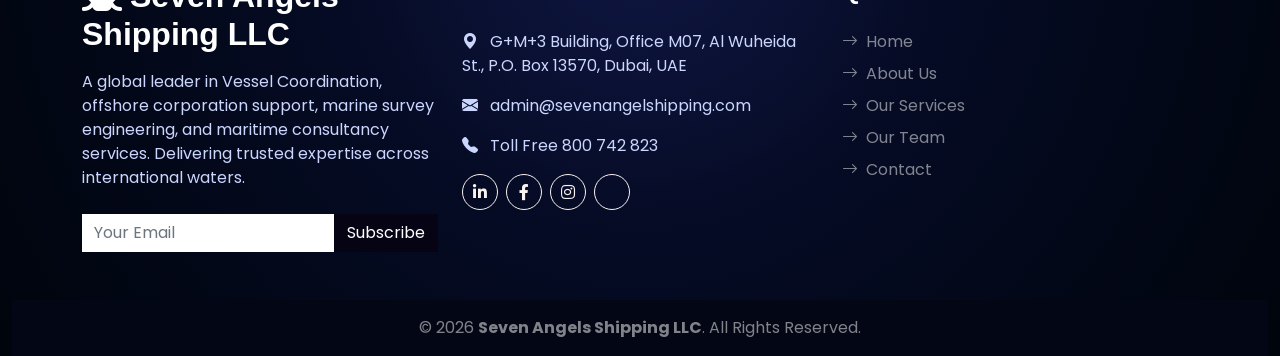
==== commit 1f9c9522: "Update index.html" ====
--- a/index.html
+++ b/index.html
@@ -648,8 +648,8 @@
             animation: floatShipSmall 6s ease-in-out infinite;
             filter: none;
             box-shadow: none !important;
-             background: transparent !important;
-            margin-top: 15px; 
+            background: transparent !important;
+            margin-top: 15px;
         }
 
         @keyframes floatShipSmall {
@@ -1057,7 +1057,8 @@
                     <h6 class="text-uppercase mb-3" style="color:#00e0ff;">Key Highlights</h6>
                     <h2 class="mb-4">Supporting Global Maritime Operations</h2>
                     <p class="mb-4">
-                       With expertise in supporting across vessel registration, seafarer documentation , Seven Angels Shipping LLC ensures compliance, safety and smooth
+                        With expertise in supporting across vessel registration, seafarer documentation , Seven Angels
+                        Shipping LLC ensures compliance, safety and smooth
                         operations for shipping and offshore industries across international waters.
                     </p>
                     <div class="d-flex align-items-center">
@@ -1206,7 +1207,7 @@
             filter: none !important;
             box-shadow: none !important;
             background: transparent !important;
-            margin-top: 15px; 
+            margin-top: 15px;
         }
 
         @keyframes shipFloat {
@@ -1262,9 +1263,9 @@
 
         <a href="#quote-section" class="cta-btn">Request a Quote</a>
         <a href="contact.html" class="cta-btn ms-3">Contact Us</a>
-        
-
-         <img src="img/ship-icon.png" alt="sevenangelsshipping Ship" class="floating-ship">
+
+
+        <img src="img/ship-icon.png" alt="sevenangelsshipping Ship" class="floating-ship">
 
 
 
@@ -1571,16 +1572,14 @@
                         <div class="rounded-4 text-center p-5 quote-card">
 
                             <!-- UPDATED FORM WITH FORMSUBMIT -->
-                            <form action="https://formsubmit.co/admin@sevenangelshipping.com" method="POST" enctype="multipart/form-data">
-
-                                <!-- Hidden fields for FormSubmit configuration -->
+                            <form action="https://formsubmit.co/admin@sevenangelshipping.com" method="POST"
+                                enctype="multipart/form-data">
                                 <input type="hidden" name="_subject" value="New Quote Request - Seven Angels Shipping">
                                 <input type="hidden" name="_captcha" value="false">
                                 <input type="hidden" name="_template" value="table">
-                                <input type="text" name="_honey" style="display:none">
-
+
+                                <!-- EXACT SAME Bootstrap grid as before -->
                                 <div class="row g-3 text-start">
-
                                     <div class="col-12 col-sm-6">
                                         <input type="text" name="Full_Name" class="form-control border-0"
                                             placeholder="Full Name" required style="height: 55px;">
@@ -1589,7 +1588,6 @@
                                         <input type="text" name="Company_Name" class="form-control border-0"
                                             placeholder="Company Name" required style="height: 55px;">
                                     </div>
-
                                     <div class="col-12 col-sm-6">
                                         <input type="tel" name="Mobile_Number" class="form-control border-0"
                                             placeholder="Mobile Number" required style="height: 55px;">
@@ -1598,35 +1596,34 @@
                                         <input type="email" name="Email_Address" class="form-control border-0"
                                             placeholder="Email Address" required style="height: 55px;">
                                     </div>
-
                                     <div class="col-12 col-sm-6">
                                         <input type="text" name="Vessel_Name" class="form-control border-0"
                                             placeholder="Vessel Name / IMO Number" style="height: 55px;">
                                     </div>
-
-
                                     <div class="col-12">
                                         <input type="text" name="Last_Survey_Status" class="form-control border-0"
                                             placeholder="Last Survey Status" style="height: 55px;">
                                     </div>
-
                                     <div class="col-12">
                                         <textarea name="Additional_Notes" class="form-control border-0" rows="3"
                                             placeholder="Additional Notes"></textarea>
                                     </div>
-
                                     <div class="col-12">
-                                        <input type="file" name="attachment" class="form-control border-0"
-                                            accept=".pdf,.doc,.docx,.jpg,.jpeg,.png" style="height: auto;">
+                                        <label for="quote-attachment" class="form-label text-white-50 small mb-1">
+                                            <i class="fa fa-paperclip me-1"></i> Attach Document (Optional)
+                                        </label>
+                                        <input type="file" name="attachment" id="quote-attachment"
+                                            class="form-control border-0" accept=".pdf,.doc,.docx,.jpg,.jpeg,.png"
+                                            style="height: auto;">
+                                        <small class="text-white-50 d-block mt-1">Accepted: PDF, DOC, Images (Max
+                                            10MB)</small>
                                     </div>
-
                                     <div class="col-12">
                                         <button type="submit" class="btn w-100 py-3 fw-semibold"
                                             style="background:linear-gradient(135deg,#00e0ff,#007bff);border:none;color:#00121e;">
                                             Send Quote Request <i class="fa fa-arrow-right ms-2"></i>
                                         </button>
                                     </div>
-
                                 </div>
                             </form>
 
@@ -1695,7 +1692,7 @@
 
             <div class="row g-4">
                 <!-- Team Member -->
-                <!--
+    <!--
                 <div class="col-lg-3 col-md-6">
                     <div class="team-card">
                         <div class="team-img">
@@ -1714,7 +1711,7 @@
                 </div>
 
                 <!-- Team Member -->
-                <!--
+    <!--
                 <div class="col-lg-3 col-md-6">
                     <div class="team-card">
                         <div class="team-img">
